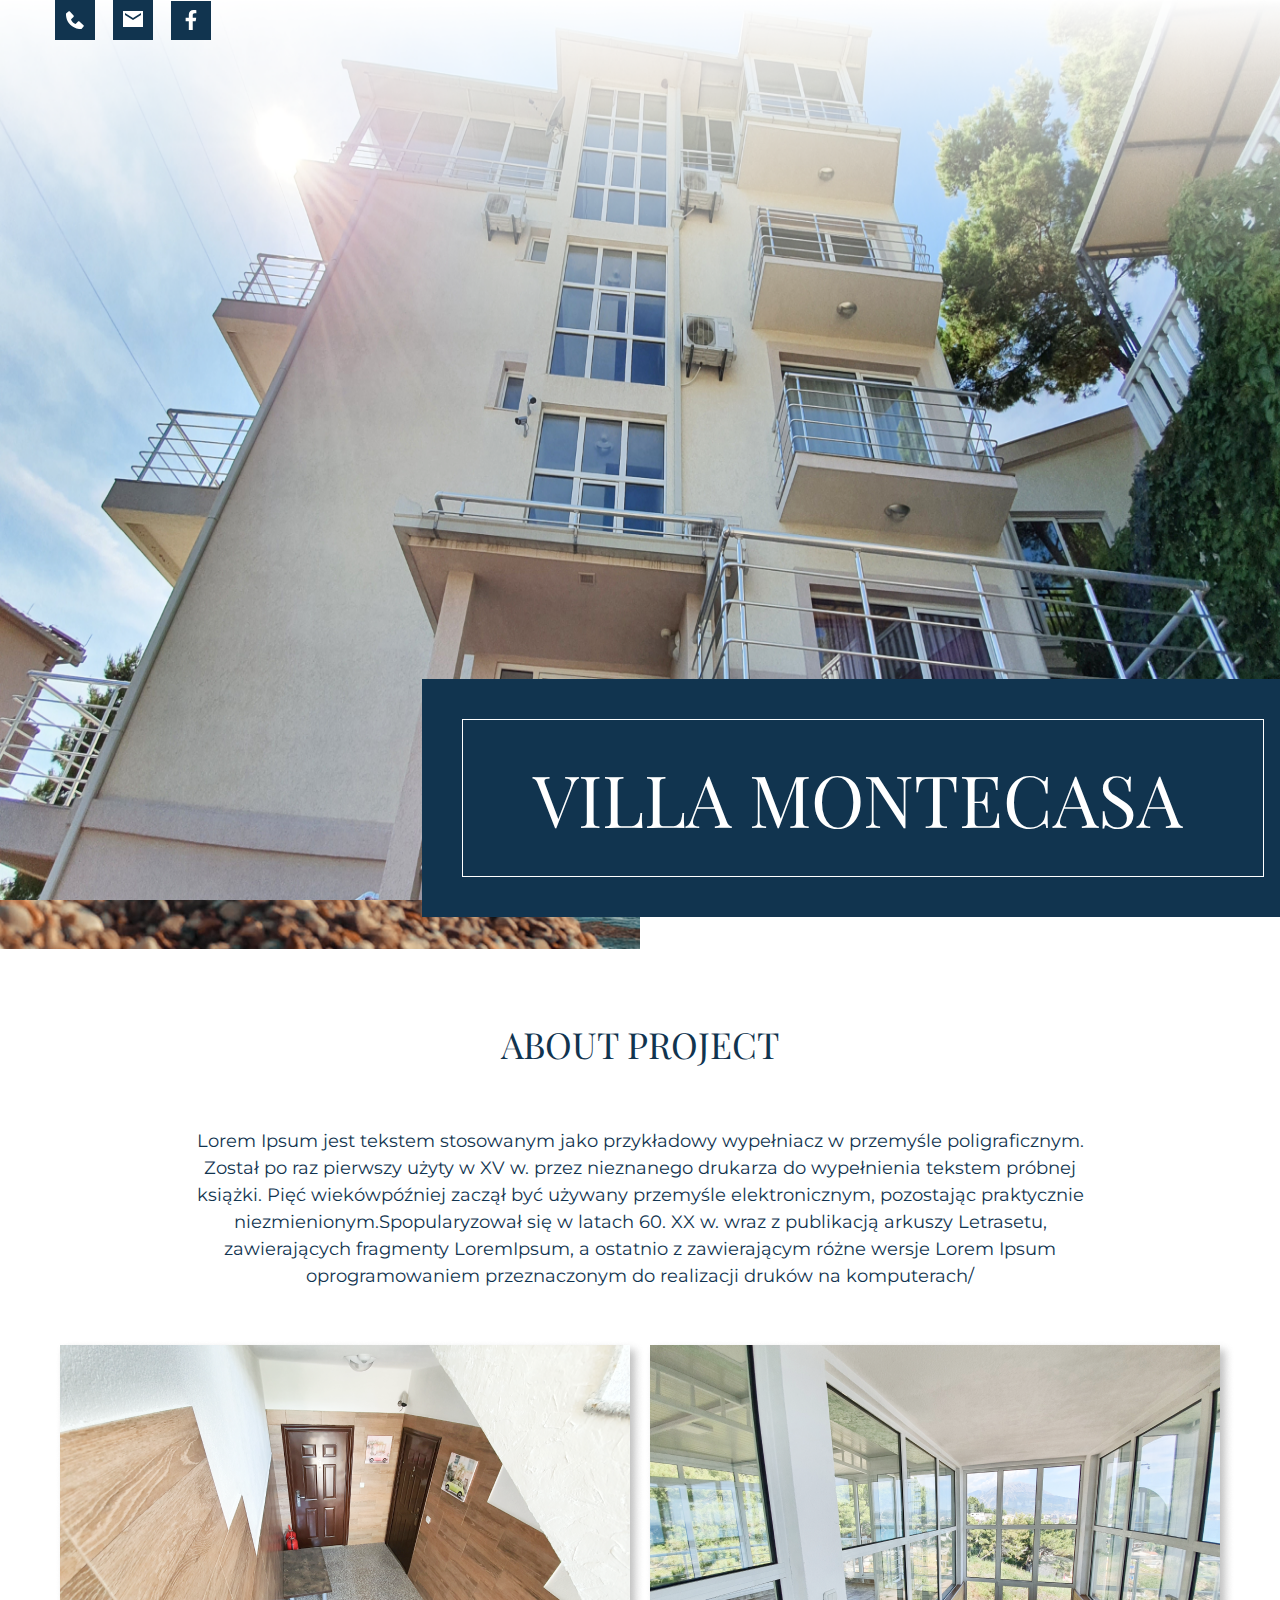
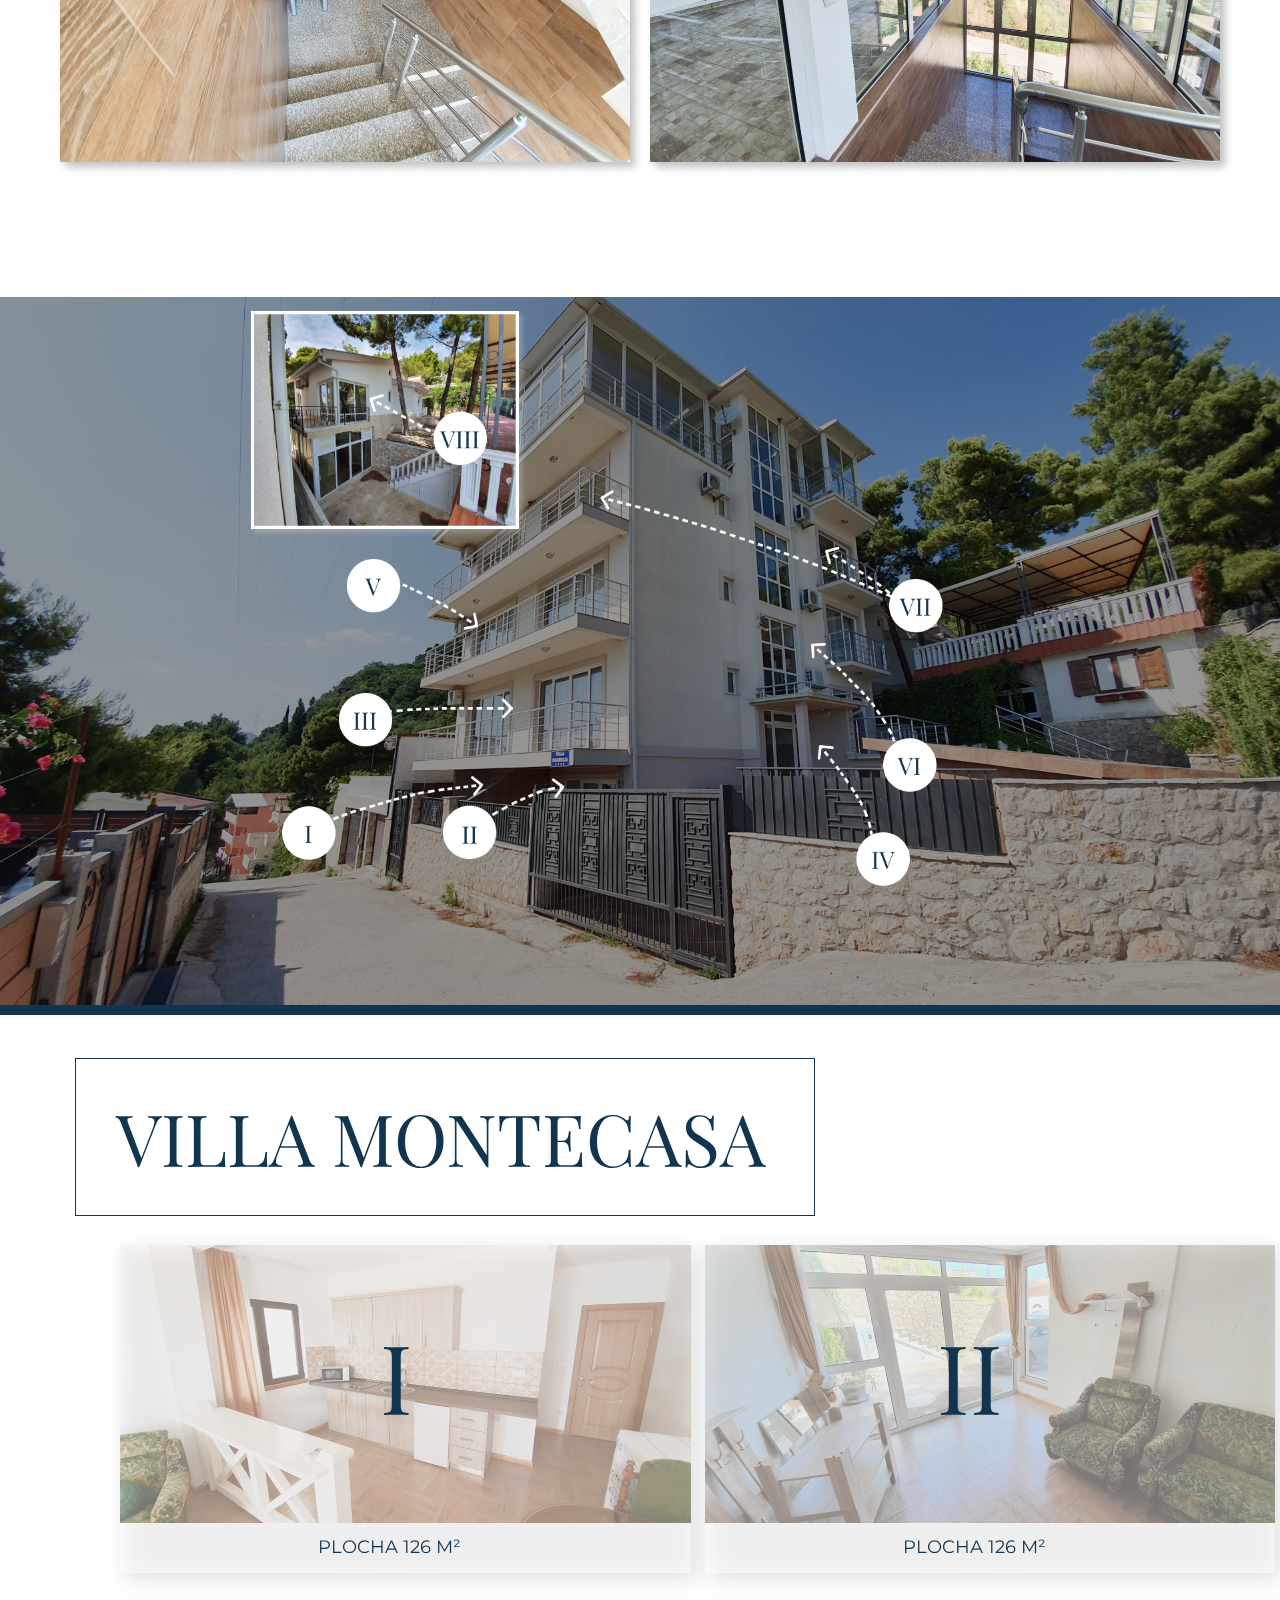
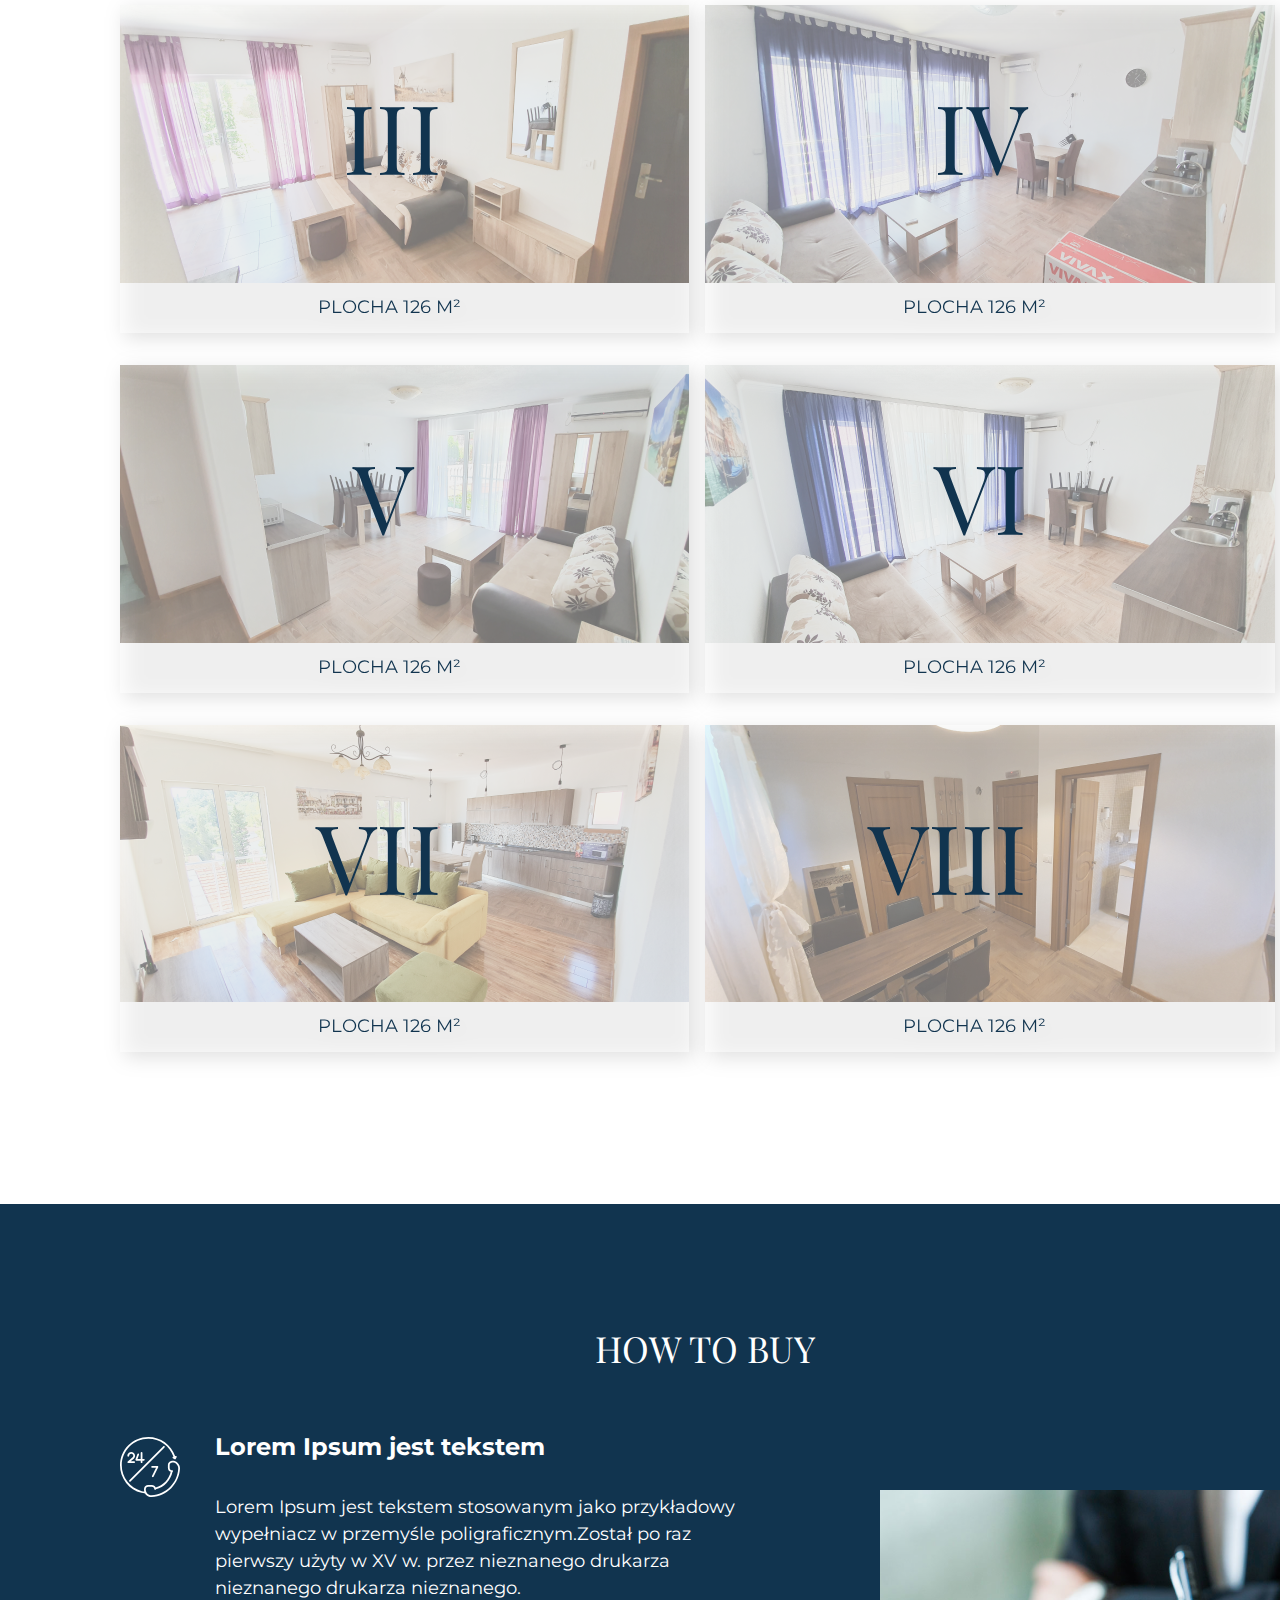
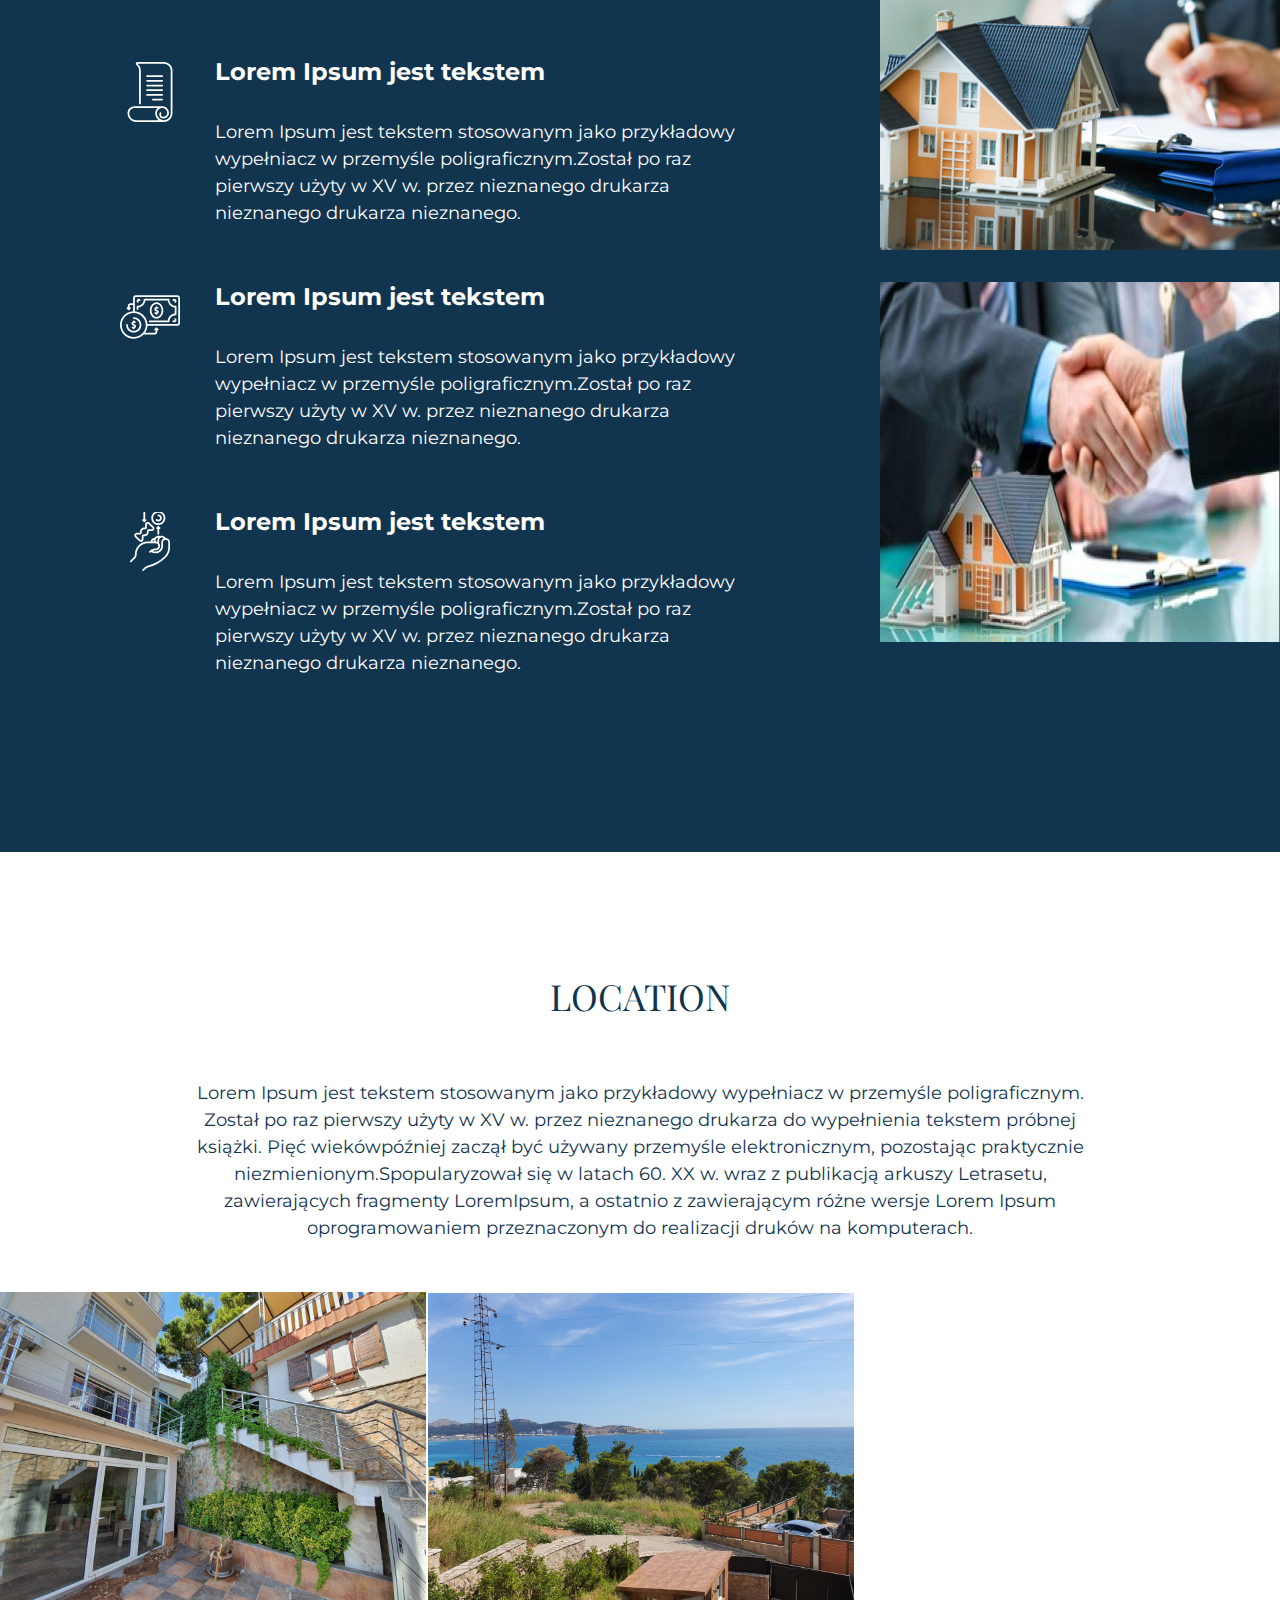
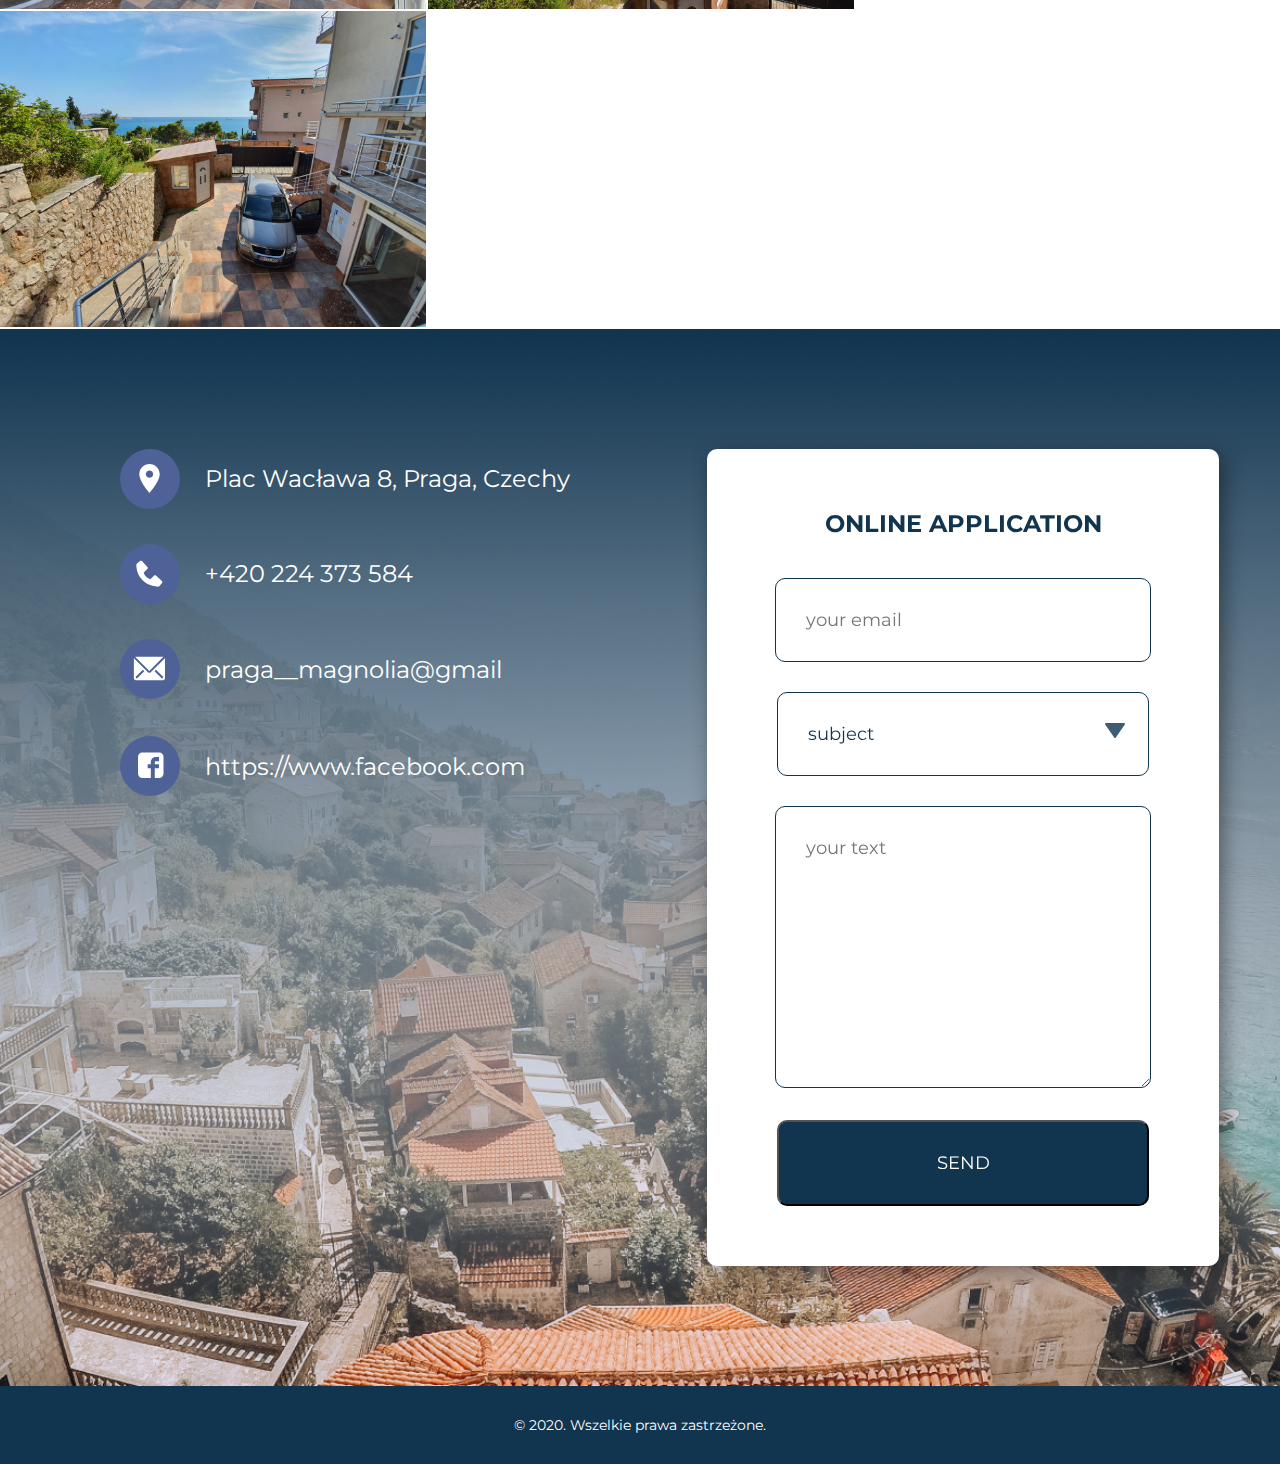
==== index.html @ 1fe37643 "1" ====
<!DOCTYPE html>
<html lang="en">

<head>
    <meta charset="UTF-8">
    <meta name="viewport" content="width=device-width, initial-scale=1.0">
    <link rel="preconnect" href="https://fonts.gstatic.com">
    <link rel="stylesheet" href="css/style.css">
    <link
        href="https://fonts.googleapis.com/css2?family=Montserrat:wght@400;500;700&family=Playfair+Display:wght@400;700&display=swap"
        rel="stylesheet">
    <title>Montecasa</title>
</head>

<body>
    <header>
        <div class="slider">
            <div class="slider__item filter">
                <img src="img/home__head.png" alt="home">


            </div>
            <div class="slider__item filter">
                <img src="img/vievs__head.png" alt="views">

            </div>
            <div class="slider__item filter">
                <img src="img/bg__header.png" alt="views">
                <div>
                    <div class="header__offer">
                        <h3>LONG-TERM RESIDENCE PERMIT</h3>
                        <h4> All buyers and their families receive a free long-term <br>
                            residence permit in Montenegro as a gift.</h4>
                        <a href="permission.html">START A NEW LIFE IN EUROPE</a>

                    </div>
                </div>

            </div>

        </div>
<div class="container">
    <div class="nav__menu">
            <div class="nav__language">

            </div>
            <a href=""><img src="img/phone__head.svg" alt="phone"></a>
            <a href="mailto:vlad@htmlbook.ru"><img src="img/email__head.svg" alt="email"></a>
            <a href=""><img src="img/facebook__head.svg" alt="facebook"></a>
        </div>
</div>
        
        <div class="header__title">
            <h1>Villa montecasa</h1>
        </div>
    </header>




    <div class="container">
        <div class="about">
            <h2>About project</h2>
            <p>Lorem Ipsum jest tekstem stosowanym jako przykładowy wypełniacz w przemyśle poligraficznym.
                Został po raz pierwszy użyty w XV w. przez nieznanego drukarza do wypełnienia tekstem próbnej
                książki. Pięć wiekówpóźniej zaczął być używany przemyśle elektronicznym, pozostając praktycznie
                niezmienionym.Spopularyzował się w latach 60. XX w. wraz z publikacją arkuszy Letrasetu,
                zawierających fragmenty LoremIpsum, a ostatnio z zawierającym różne wersje Lorem Ipsum
                oprogramowaniem przeznaczonym do realizacji druków na komputerach/</p>
            <div class="about__wrap">
                <img src="img/about__left.png" alt="home">
                <img src="img/about__right.png" alt="home">
            </div>
        </div>
    </div>
    <div class="home">
        <img class="home__img" src="img/home.png" alt="home">
        <div class="home__title">
            <p>Villa montecasa</p>
        </div>
    </div>
    <div class="apartmans">
        <div class="container">
            <h2>APARTMANS</h2>
            <div class="apartmans__wrap">
                <div class="apartmans__byt">
                    <a href="byt1.html"><img src="img/apartmans1.png" alt="byt"></a>
                    <p>Plocha 126 m² </p>
                    <div class="apartmans__title">I</div>
                </div>
                <div class="apartmans__byt">
                    <a href="byt2.html"><img src="img/apsrtmans2.png" alt="byt"></a>
                    <p>Plocha 126 m² </p>
                    <div class="apartmans__title">II</div>
                </div>
                <div class="apartmans__byt">
                    <a href="byt3.html"><img src="img/apartmans3.png" alt="byt"></a>
                    <p>Plocha 126 m² </p>
                    <div class="apartmans__title">III</div>
                </div>
                <div class="apartmans__byt">
                    <a href="byt4.html"><img src="img/apartmans4.png" alt="byt"></a>
                    <p>Plocha 126 m² </p>
                    <div class="apartmans__title">IV</div>
                </div>
                <div class="apartmans__byt">
                    <a href="byt5.html"><img src="img/apartmans5.png" alt="byt"></a>
                    <p>Plocha 126 m² </p>
                    <div class="apartmans__title">V</div>
                </div>
                <div class="apartmans__byt">
                    <a href="byt6.html"><img src="img/apartmans6.png" alt="byt"></a>
                    <p>Plocha 126 m² </p>
                    <div class="apartmans__title">VI</div>
                </div>
                <div class="apartmans__byt">
                    <a href="byt7.html"><img src="img/apartmans7.png" alt="byt"></a>
                    <p>Plocha 126 m² </p>
                    <div class="apartmans__title">VII</div>
                </div>
                <div class="apartmans__byt">
                    <a href="byt8.html"><img src="img/apartmans8.png" alt="byt"></a>
                    <p>Plocha 126 m² </p>
                    <div class="apartmans__title">VIII</div>
                </div>
            </div>
        </div>
    </div>
    <div class="container__buy">
        <div class="container">
            <div class="buy">
                <h2 class="title__buy">HOW TO BUY</h2>
                <div class="buy__wrap">
                    <div class="buy__offer">
                        <div class="buy__text">
                            <img src="img/icon1.svg" alt="icon">
                            <div class="buy__item">
                                <h3>Lorem Ipsum jest tekstem</h3>
                                <p>Lorem Ipsum jest tekstem stosowanym jako przykładowy wypełniacz
                                    w przemyśle poligraficznym.Został po raz pierwszy użyty w XV w.
                                    przez nieznanego drukarza nieznanego drukarza nieznanego.</p>
                            </div>

                        </div>
                        <div class="buy__text">
                            <img src="img/icon2.svg" alt="icon">
                            <div class="buy__item">
                                <h3>Lorem Ipsum jest tekstem</h3>
                                <p>Lorem Ipsum jest tekstem stosowanym jako przykładowy wypełniacz
                                    w przemyśle poligraficznym.Został po raz pierwszy użyty w XV w.
                                    przez nieznanego drukarza nieznanego drukarza nieznanego.</p>
                            </div>

                        </div>
                        <div class="buy__text">
                            <img src="img/icon3.svg" alt="icon">
                            <div class="buy__item">
                                <h3>Lorem Ipsum jest tekstem</h3>
                                <p>Lorem Ipsum jest tekstem stosowanym jako przykładowy wypełniacz
                                    w przemyśle poligraficznym.Został po raz pierwszy użyty w XV w.
                                    przez nieznanego drukarza nieznanego drukarza nieznanego.</p>
                            </div>

                        </div>
                        <div class="buy__text">
                            <img src="img/icon4.svg" alt="icon">
                            <div class="buy__item">
                                <h3>Lorem Ipsum jest tekstem</h3>
                                <p>Lorem Ipsum jest tekstem stosowanym jako przykładowy wypełniacz
                                    w przemyśle poligraficznym.Został po raz pierwszy użyty w XV w.
                                    przez nieznanego drukarza nieznanego drukarza nieznanego.</p>
                            </div>

                        </div>
                    </div>
                    <div class="buy__img">
                        <img src="img/buy1.png" alt="buy">
                        <img src="img/buy2.png" alt="buy">
                    </div>
                </div>
            </div>
        </div>
    </div>
    <div class="container">
        <div class="location">
            <h2>LOCATION
            </h2>
            <p>Lorem Ipsum jest tekstem stosowanym jako przykładowy wypełniacz w przemyśle poligraficznym.
                Został po raz pierwszy użyty w XV w. przez nieznanego drukarza do wypełnienia tekstem próbnej
                książki. Pięć wiekówpóźniej zaczął być używany przemyśle elektronicznym, pozostając praktycznie
                niezmienionym.Spopularyzował się w latach 60. XX w. wraz z publikacją arkuszy Letrasetu,
                zawierających fragmenty LoremIpsum, a ostatnio z zawierającym różne wersje Lorem Ipsum
                oprogramowaniem przeznaczonym do realizacji druków na komputerach.</p>
        </div>
    </div>
    <div class="location__img">
        <img src="img/location1.png" alt="location">
        <img src="img/location2.png" alt="location">
        <img src="img/location3.png" alt="location">
    </div>
    <div class="contacts__container">
        <div class="container">
            <div class="contacts">
                <div class="contacts__text">
                    <div class="contacts__item">
                        <img src="img/geo.svg" alt="geo">
                        <p>Plac Wacława 8, Praga, Czechy</p>
                    </div>
                    <div class="contacts__item">
                        <img src="img/phone__contacts.svg" alt="phone">
                        <p>+420 224 373 584</p>
                    </div>
                    <div class="contacts__item">
                        <a href="mailto:vlad@htmlbook.ru"><img src="img/email__contacts.svg" alt="email"></a>
                        <p>praga__magnolia@gmail</p>
                    </div>
                    <div class="contacts__item">
                        <a href=""><img src="img/facebook__contacts.svg" alt="facebook"></a>
                        <p>https://www.facebook.com</p>
                    </div>
                </div>
                <div class="contacts__form">
                    <form action="">
                        <h3>
                            online application</h3>
                        <input required placeholder="your email" type="text">
                        <div class="select">
                            <select required>
                                <option value="0">subject</option>
                                <option value="1">Montenegro general</option>
                                <option value="3">Visa/Permit</option>
                                <option value="4">Finance</option>
                                <option value="4">General questions</option>
                                <option value="5">I have a problem</option>
                            </select>
                        </div>

                        <textarea required placeholder="your text" name="" id="" cols="30" rows="10"></textarea>
                        <button>SEND</button>
                    </form>
                </div>
            </div>
        </div>
    </div>
    <div class="container__footer">
        <footer>
            © 2020. Wszelkie prawa zastrzeżone.
        </footer>
    </div>
    <script src="https://code.jquery.com/jquery-3.4.1.min.js"></script>
    <script src="slick.min.js"></script>
    <script src="script.js"></script>
</body>

</html>
---- css/style.css ----
* {
    margin: 0;
    padding: 0;
    list-style-type: none;
    font-size: 10px;
    font-family: 'Roboto', sans-serif;
}

a,
button,
input,
textarea:active,
:hover,
:focus {
    outline: 0;
    outline-offset: 0;
    box-shadow: none;
    text-decoration: none;
}

body {
    overflow-x: hidden;
    font-family: 'Montserrat', sans-serif;
    font-family: 'Playfair Display', serif;
}

header {
    height: 100vh;
    position: relative;
}

.container {
    width: 1170px;
    margin: 0 auto;
}

.nav__menu {
    position: absolute;
    z-index: 10000;
    top: 0;
}

.nav__menu a {
    margin-right: 15px;

}

.nav__menu a:hover {
    filter: drop-shadow(5px 5px 10px rgba(0, 0, 0, 0.25));
    cursor: pointer;
}

.header__offer {
    text-align: center;
    position: absolute;
    top: 10%;
    right: 35%;
}

.header__offer h3 {
    font-family: Playfair Display;
    font-weight: bold;
    font-size: 4.8rem;
    text-transform: uppercase;
    color: #11344F;
    margin-top: 123px;
    margin-bottom: 40px;
}

.header__offer h4 {
    font-size: 2.4rem;
    color: #11344F;
    font-family: Montserrat;
    font-weight: normal;
    margin-bottom: 80px;
    line-height: 1.5;
}

.header__offer a {
    font-family: Montserrat;
    font-weight: normal;
    font-size: 1.8rem;
    color: #FFFFFF;
    background: #11344F;
    padding: 30px;
    margin-top: 40px;
    text-transform: uppercase;
}

.header__offer a:hover {
    font-family: Montserrat;
    font-weight: normal;
    font-size: 1.8rem;
    color: #11344F;
    background: #fff;
    padding: 30px;
    margin-top: 40px;
    cursor: pointer;
}

.header__offer a:active {
    filter: drop-shadow(5px 5px 10px rgba(0, 0, 0, 0.25));
}

.header__title {
    background: #11344F;
    padding: 40px;
    top: 75.4%;
    width: 800px;
    position: absolute;
    left: 33%;
}

header h1 {
    font-family: Playfair Display;
    font-weight: normal;
    font-size: 7.2rem;
    text-transform: uppercase;
    border: 1px solid #fff;
    background: transparent;
    color: #fff;
    padding: 30px 70px;
}

.header__title>h1:nth-child(1) {
    width: 660px;
}

.about {
    padding: 120px 0;
}

h2 {
    font-family: Playfair Display;
    font-weight: normal;
    font-size: 3.6rem;
    text-transform: uppercase;
    color: #11344F;
    margin-bottom: 60px;
    text-align: center;
}

.about p {
    text-align: center;
    font-size: 1.8rem;
    font-family: Montserrat;
    line-height: 1.5;
    color: #11344F;
    width: 890px;
    margin: 0 auto;
    margin-bottom: 50px;
}

.about__wrap {
    display: flex;
    justify-content: space-between;
}

.home {
    position: relative;
}

.home img {
    width: 100%;
    border-bottom: 10px solid #11344F;
}


.home__title {
    background: #fff;
    padding: 30px;
    width: 740px;
    margin: 0 auto;
    margin-top: 260px;
    position: absolute;
    top: 65.4%;
    right: 34%;
}

.home p {
    font-family: Playfair Display;
    font-weight: normal;
    font-size: 7.2rem;
    text-transform: uppercase;
    border: 1px solid #11344F;
    background: transparent;
    color: #11344F;
    padding: 30px 40px;
}

.apartmans {
    padding: 120px;
}

.apartmans__wrap {
    display: grid;
    grid-template-columns: repeat(2, 1fr);
}

.apartmans__byt {
    width: 50%;
    filter: drop-shadow(5px 5px 10px rgba(0, 0, 0, 0.25));
    position: relative;
    z-index: 1;
    margin-bottom: 30px;
}

.apartmans__byt a img {
    filter: opacity(50%);
    z-index: 1;
}

.apartmans__byt a img:hover {
    filter: opacity(100%);
    cursor: pointer;
}

.apartmans__byt a img {
    border-bottom: 50px solid #fff;

}

.apartmans__byt p {
    color: #11344F;
    font-family: Montserrat;
    font-style: normal;
    font-size: 1.8rem;
    text-transform: uppercase;
    color: #11344F;
    text-align: center;
    padding: 10px;
    position: absolute;
    top: 85%;
    width: 230px;
    right: -35%;
}

.apartmans__title {
    font-family: Playfair Display;
    font-weight: normal;
    font-size: 9.6rem;
    line-height: 128px;
    text-transform: uppercase;
    color: #11344F;
    position: absolute;
    z-index: 200;
    filter: opacity(100%);
    top: 20%;
    right: -10%;
    text-align: center;
    margin: 0 auto;
}

div.apartmans__byt:nth-child(1)>div:nth-child(3) {
    right: 0%;
}

div.apartmans__byt:nth-child(2)>div:nth-child(3) {
    right: -2%;
}

div.apartmans__byt:nth-child(5)>div:nth-child(3) {
    right: 0%;
}

.container__buy {
    background: #11344F;
    padding: 120px;
}

.title__buy {
    font-family: Playfair Display;
    font-weight: normal;
    font-size: 3.6rem;
    text-transform: uppercase;
    color: #fff;
    margin-bottom: 60px;
    text-align: center;
}

.buy__wrap {
    display: flex;
    justify-content: space-between;
    align-items: center;
}

.buy__text {
    display: flex;
    margin-bottom: 55px;
    margin-right: 115px;
    vertical-align: top;
}

.buy__text img {
    margin-right: 35px;
    margin-top: -100px;
}

.buy__item h3 {
    font-family: Montserrat;
    font-weight: bold;
    font-size: 2.4rem;
    color: #fff;
    margin-bottom: 33px;
}

.buy__item p {
    font-family: Montserrat;
    font-weight: normal;
    font-size: 1.8rem;
    width: 550px;
    line-height: 1.5;
    color: #fff;
}

.buy__img img {
    margin-bottom: 30px;
}

.location {
    padding: 120px 0 0 0;
}

.location p {
    text-align: center;
    font-size: 1.8rem;
    font-family: Montserrat;
    line-height: 1.5;
    color: #11344F;
    width: 890px;
    margin: 0 auto;
    margin-bottom: 50px;
}

.location__img {
    width: 100%;
}

.location__img img {
    width: 33.25%;
}

.contacts__container {
    padding: 120px;
    background: url(../img/bg__contacts.png)no-repeat top center;
    background-size: cover;
}

.contacts {
    display: flex;
    justify-content: space-between;
}

.contacts__item {
    display: flex;
    align-items: center;
    margin-bottom: 35px;
}

.contacts__item img {
    margin-right: 25px;
}

.contacts__item a:hover {
    filter: drop-shadow(5px 5px 10px rgba(0, 0, 0, 0.25));
    cursor: pointer;
}

.contacts__item p {
    font-family: Montserrat;
    font-style: normal;
    font-size: 2.4rem;
    color: #FFFFFF;
}

form {
    width: 60%;
    background: #fff;
    border-radius: 10px;
    filter: drop-shadow(5px 5px 10px rgba(0, 0, 0, 0.4));
    margin: 0 auto;
    padding: 60px;
    text-align: center;
}

form h3 {
    text-align: center;
    font-family: Montserrat;
    font-weight: bold;
    font-size: 2.4rem;
    text-transform: uppercase;
    margin-bottom: 40px;
    color: #11344F;
}

form input {
    border-radius: 10px;
    border: 1px solid #11344F;
    padding: 30px;
    width: 80%;
    margin-bottom: 30px;
    margin: 0 auto;
    font-family: Montserrat;
    font-size: 1.8rem;

}

.select:after {
    content: url(../img/arrow.svg);
    position: absolute;
    top: 33%;
    right: 18%;


    display: block;
    pointer-events: none;
    z-index: 1;
}

.select select {
    display: block;
    width: 95%;
    padding: 30px;
    background: none;
    border: 1px solid #11344F;
    border-radius: 10px;
    -webkit-appearance: none;
    appearance: none;
    font-family: Montserrat;
    font-size: 1.8rem;
    color: #11344F;
    margin: 0 auto;
    margin-top: 30px;
}

.select select:focus {
    outline: 0;
    border-color: #0891e6;
}

option {
    background-color: #fff;
    font-size: 1.8rem;
    width: 80%;
    font-family: Montserrat;
    color: #11344F;

}



form textarea {
    font-family: Montserrat;
    font-size: 1.8rem;
    width: 80%;
    border: 1px solid #11344F;
    padding: 30px;
    border-radius: 10px;
    margin-bottom: 30px;
    margin-top: 30px;
}

form button {
    width: 95%;
    font-family: Montserrat;
    font-size: 1.8rem;
    padding: 30px;
    background: #11344F;
    border-radius: 10px;
    color: #fff;
}

form button:hover {
    background: #4E6297;
    color: #fff;
    cursor: pointer;

}

form button:active {
    filter: drop-shadow(5px 5px 10px rgba(0, 0, 0, 0.25));
}

.container__footer {
    background: #11344F;
    padding: 30px;
}

footer {
    text-align: center;
    font-size: 1.4rem;
    font-weight: normal;
    font-family: Montserrat;
    color: #fff;
}

.permission {
    display: flex;
    height: 100vh;
}

.permission__wrap {
    background: #11344F;
    text-align: center;
    margin: 0 auto;
    padding: 170px 60px;
    width: 51%;
}

.permission__wrap h1 {
    font-family: Playfair Display;
    font-weight: bold;
    font-size: 4.8rem;
    line-height: 64px;
    text-transform: uppercase;
    margin-bottom: 60px;
    color: #FFFFFF;
}

.permission__wrap p {
    font-family: Montserrat;
    font-weight: normal;
    font-size: 1.8rem;
    text-align: center;
    color: #FFFFFF;
    line-height: 1.5;
    width: 650px;
    margin: 0 auto;
    margin-bottom: 40px;
}

.permission__wrap a {
    font-family: Montserrat;
    font-weight: normal;
    font-size: 1.8rem;
    text-align: center;
    text-transform: uppercase;
    color: #11344F;
    background: #fff;
    padding: 30px 170px;
    margin-top: 60px;
}

.permission__wrap>p:nth-child(3) {
    margin-bottom: 100px;
}

/* Слайдер */
.slick-slider {
    min-width: 0;
    /* position: relative; */
}

/* Ограничивающая оболочка */
.slick-list {
    overflow: hidden;
}

/* Лента слайдов */
.slick-track {
    display: flex;
    align-items: flex-start;
}

/* Стрелка */
.slick-arrow {
    border: 0;
}

/* Стрелка влево */
.slick-arrow.slick-prev {
    border: 0;
}

/* Стрелка вправо */
.slick-arrow.slick-next {
    border: 0;
}

/* Точки */
.slick-dots {
    border: 0;
    padding: 0;
}

.slick-dots li {

    border: 0;
}

.slick-dots button {
    border: 0;
}

.slider .slick-arrow.slick-disabled {
    opacity: 0.1;
}

/* Конкретный слайдер */
.slider {
    padding: 0px;
}

стрелки .slider .slick-arrow {
    position: absolute;
    top: 50%;
    margin: -30px 0px 0px 0px;
    z-index: 10;
    font-size: 0;
    width: 30px;
    height: 60px;
}

.slider .slick-arrow.slick-prev {
    left: 0;
    background: url(../img/sl-arrow_l.svg) 0 0/100% no-repeat;
}

.slider .slick-arrow.slick-next {
    right: 0;
    background: url(../img/sl-arrow_r.svg) 0 0/100% no-repeat;
}

.slider .slick-dots {
    display: flex;
    align-items: center;
    justify-content: center;
}

.slider .slick-dots li {
    list-style: none;
    margin: 0px 10px;
}

.slider .slick-dots button {
    font-size: 0;
    width: 10px;
    height: 10px;
    background-color: #fff;
    border-radius: 50%;
    outline: none;
}

.slider__item {
    position: relative;
    z-index: 1;
}

.slider .slick-dots li.slick-active button {
    background-color: transparent;
    border: 1px solid #fff;
}

div.slider__item:nth-child(2)>img:nth-child(1) {
    width: 100%;
    height: 100vh;
}

div.slider__item:nth-child(3)>img:nth-child(1) {
    width: 100%;
    height: 100vh;
}

div.slider__item:nth-child(4)>img:nth-child(1) {
    width: 100%;
    height: 100vh;
}

.byt__wrap {
    display: flex;
    justify-content: space-between;
    height: 100vh;
}

.byt__text {
    background: #11344F;
    text-align: center;
    margin: 0 auto;
    padding: 200px 60px;
    width: 50%;
}

.byt__text h1 {
    font-family: Playfair Display;
    font-weight: bold;
    font-size: 4.8rem;
    line-height: 64px;
    text-transform: uppercase;
    margin-bottom: 60px;
    color: #FFFFFF;
}

.byt__text p {
    font-family: Montserrat;
    font-weight: normal;
    font-size: 1.8rem;
    text-align: center;
    color: #FFFFFF;
    line-height: 1.5;
    width: 650px;
    margin: 0 auto;
    margin-bottom: 40px;
}

.byt__text a {
    font-family: Montserrat;
    font-weight: normal;
    font-size: 1.8rem;
    text-align: center;
    text-transform: uppercase;
    color: #11344F;
    background: #fff;
    padding: 30px 100px;
    margin-top: 60px;
}

.byt__text>p:nth-child(3) {
    margin-bottom: 100px;
}

/* Конкретный слайдер */
.slider2 {
    padding: 0px;
    position: relative;
    z-index: 2;
    width: 50%;
}

стрелки .slider2 .slick-arrow {
    position: absolute;
    top: 10%;
    z-index: 100;
}

.slider2 .slick-dots {
    display: flex;
    align-items: center;
    justify-content: center;
}

.slider2 .slick-dots li {
    list-style: none;
    margin: 0px 10px;
}

.slider2 .slick-dots button {
    font-size: 0;
    width: 10px;
    height: 10px;
    background-color: #fff;
    border-radius: 50%;
    outline: none;
}

.slider2 .slick-dots li.slick-active button {
    background-color: transparent;
    border: 1px solid #fff;
}

.slider2 .slick-arrow.slick-prev {
    background: url(../img/byt__arrow.png) no-repeat;
    width: 60px;
    height: 60px;
    position: absolute;
    top: 50%;
    left: 0;
    z-index: 999999999;
    margin-left: 30px;
}

.slider2 .slick-arrow.slick-next {
    background: url(../img/byt__arrow__right.png) no-repeat;
    position: absolute;
    width: 60px;
    height: 60px;
    right: 0;
    top: 50%;
    z-index: 99999999;
    margin-left: 30px;
}

.slick-prev {
    font-size: 0px;
}

.slick-next {
    font-size: 0px;
}

div.slider__item2 img {
    height: 100vh;
    width: 100%;
}
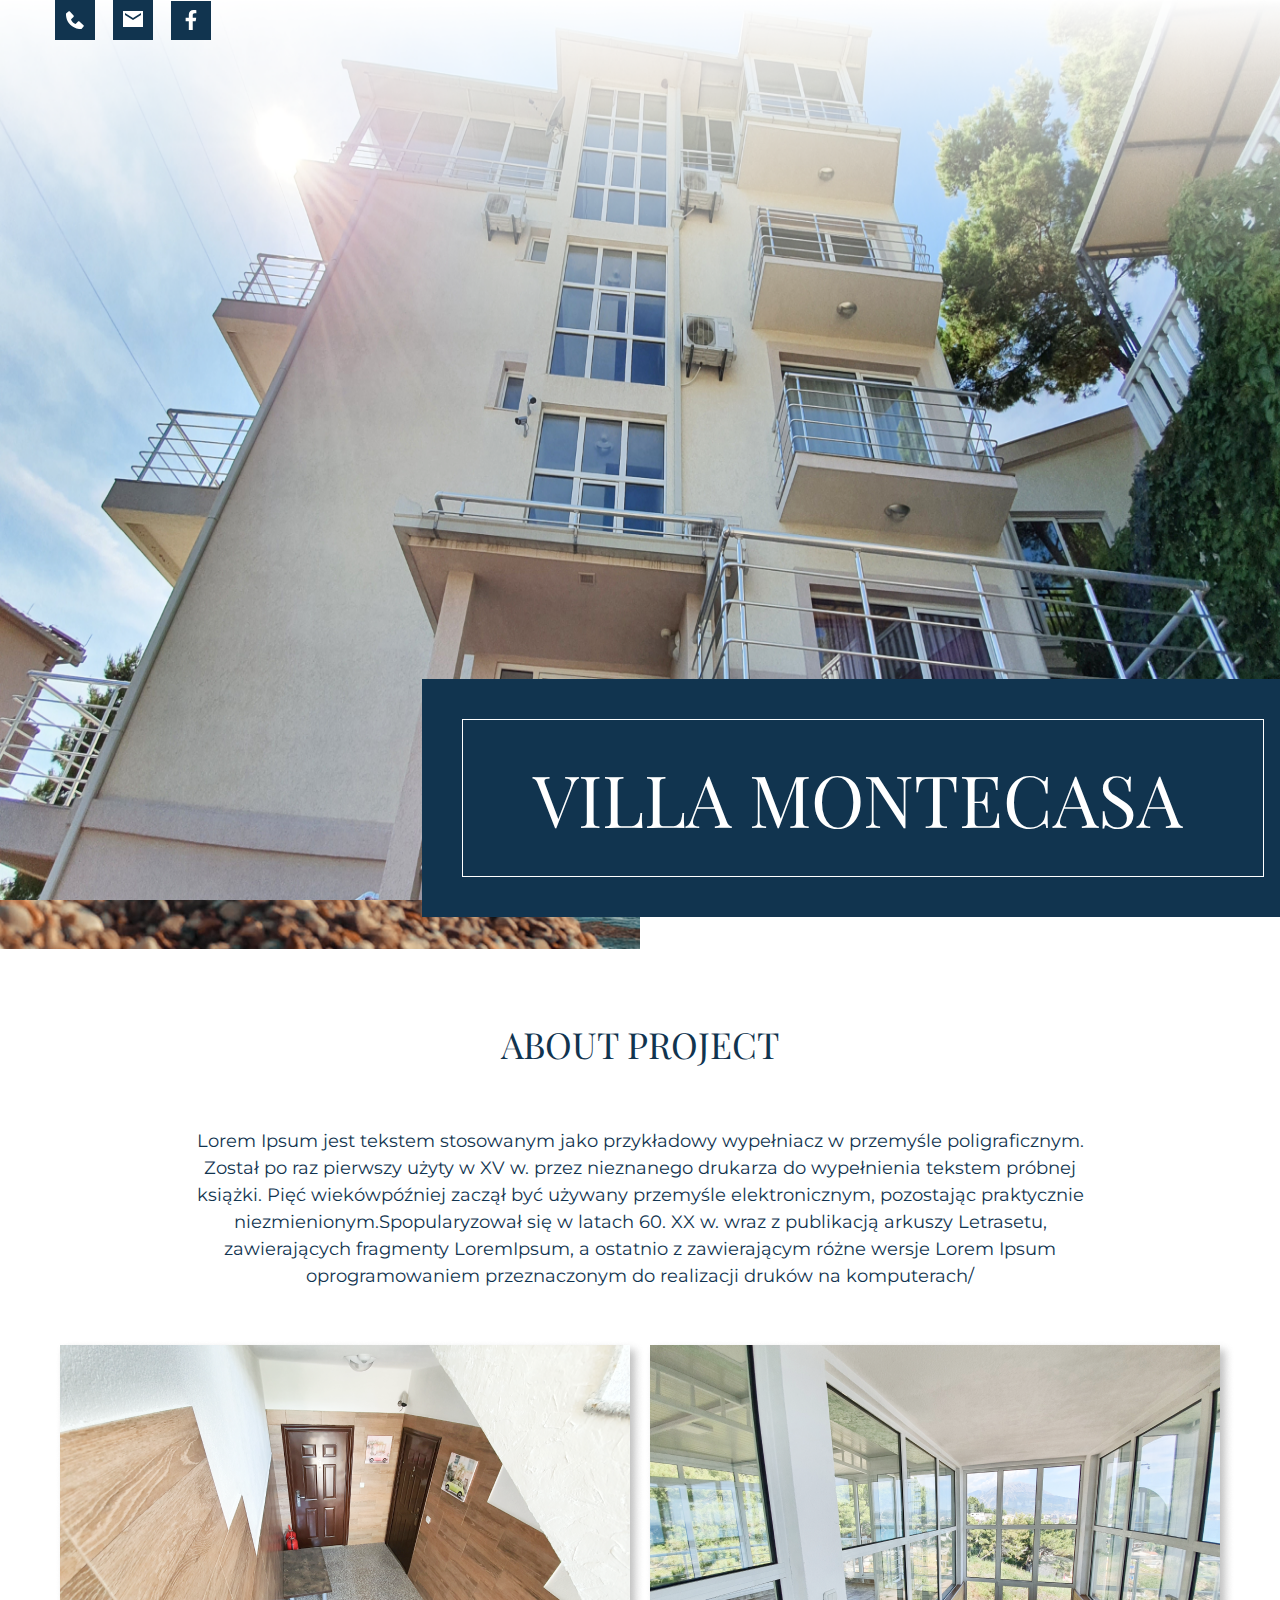
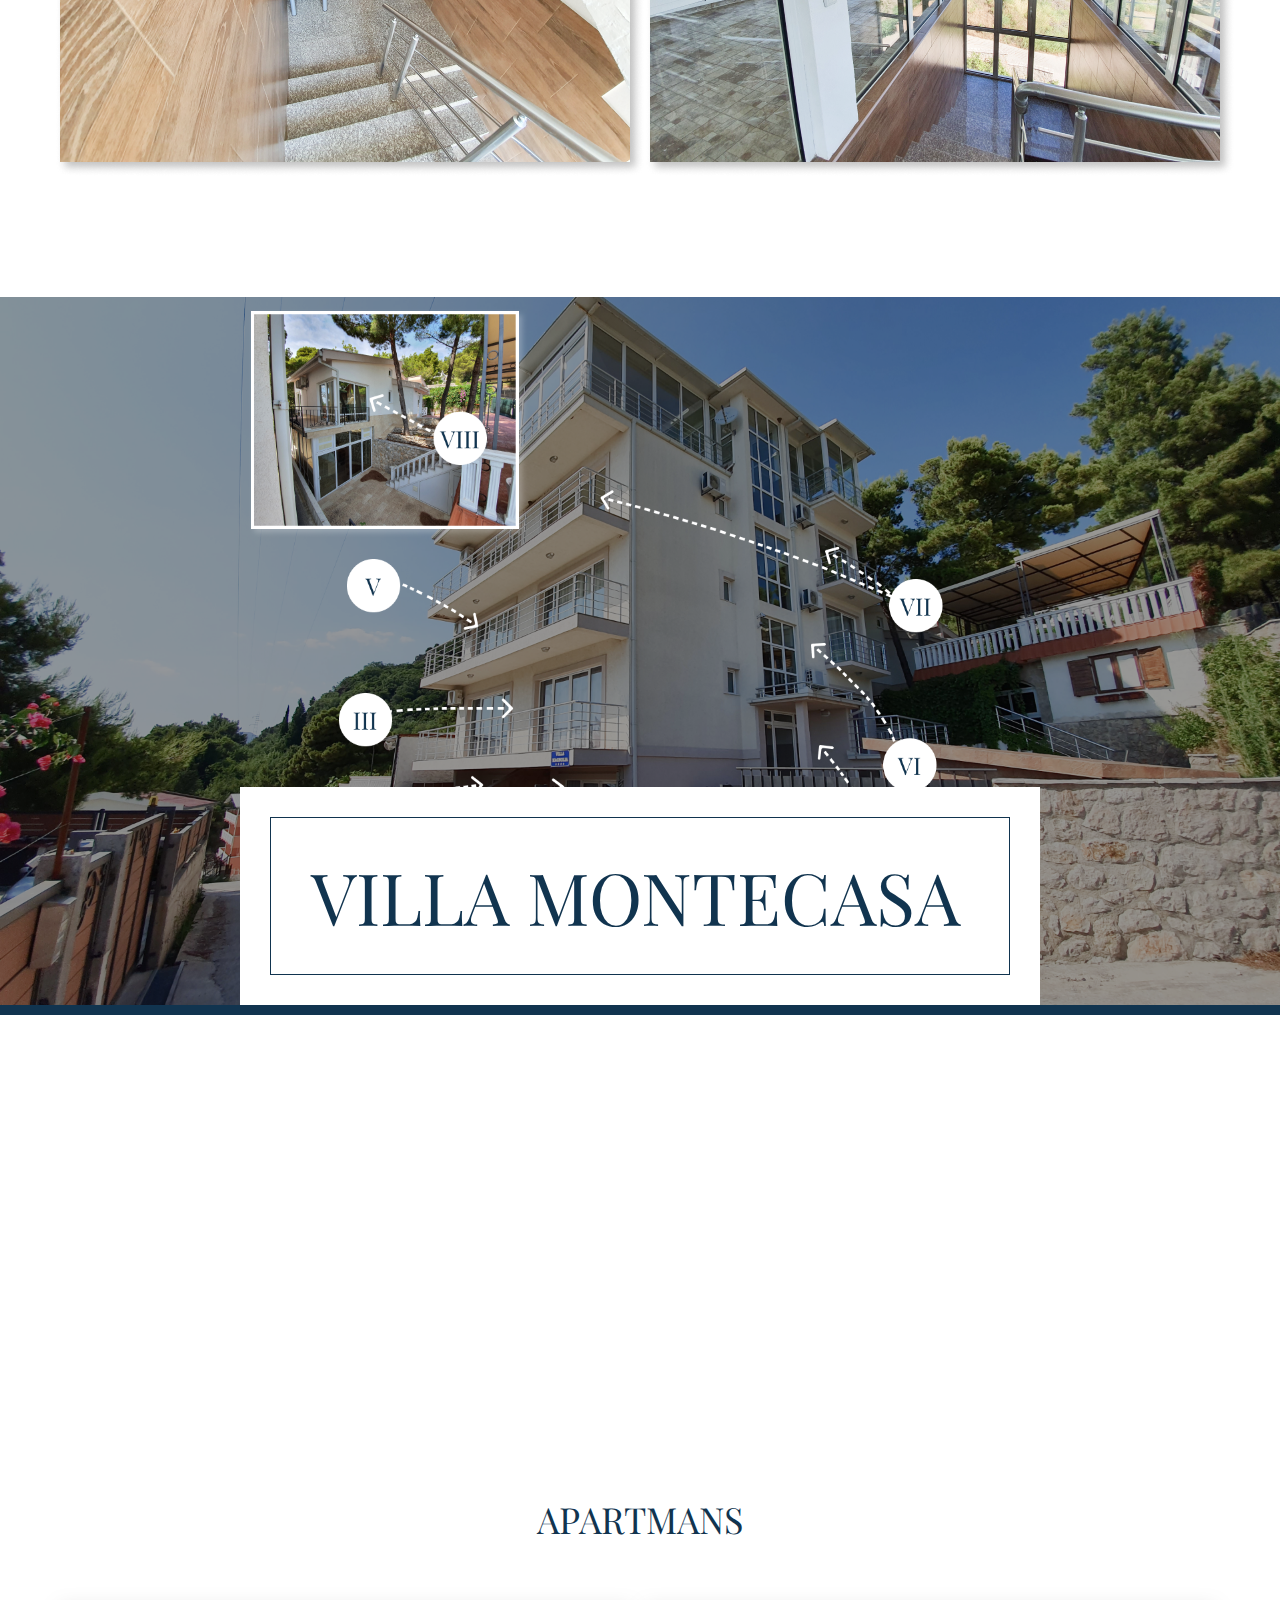
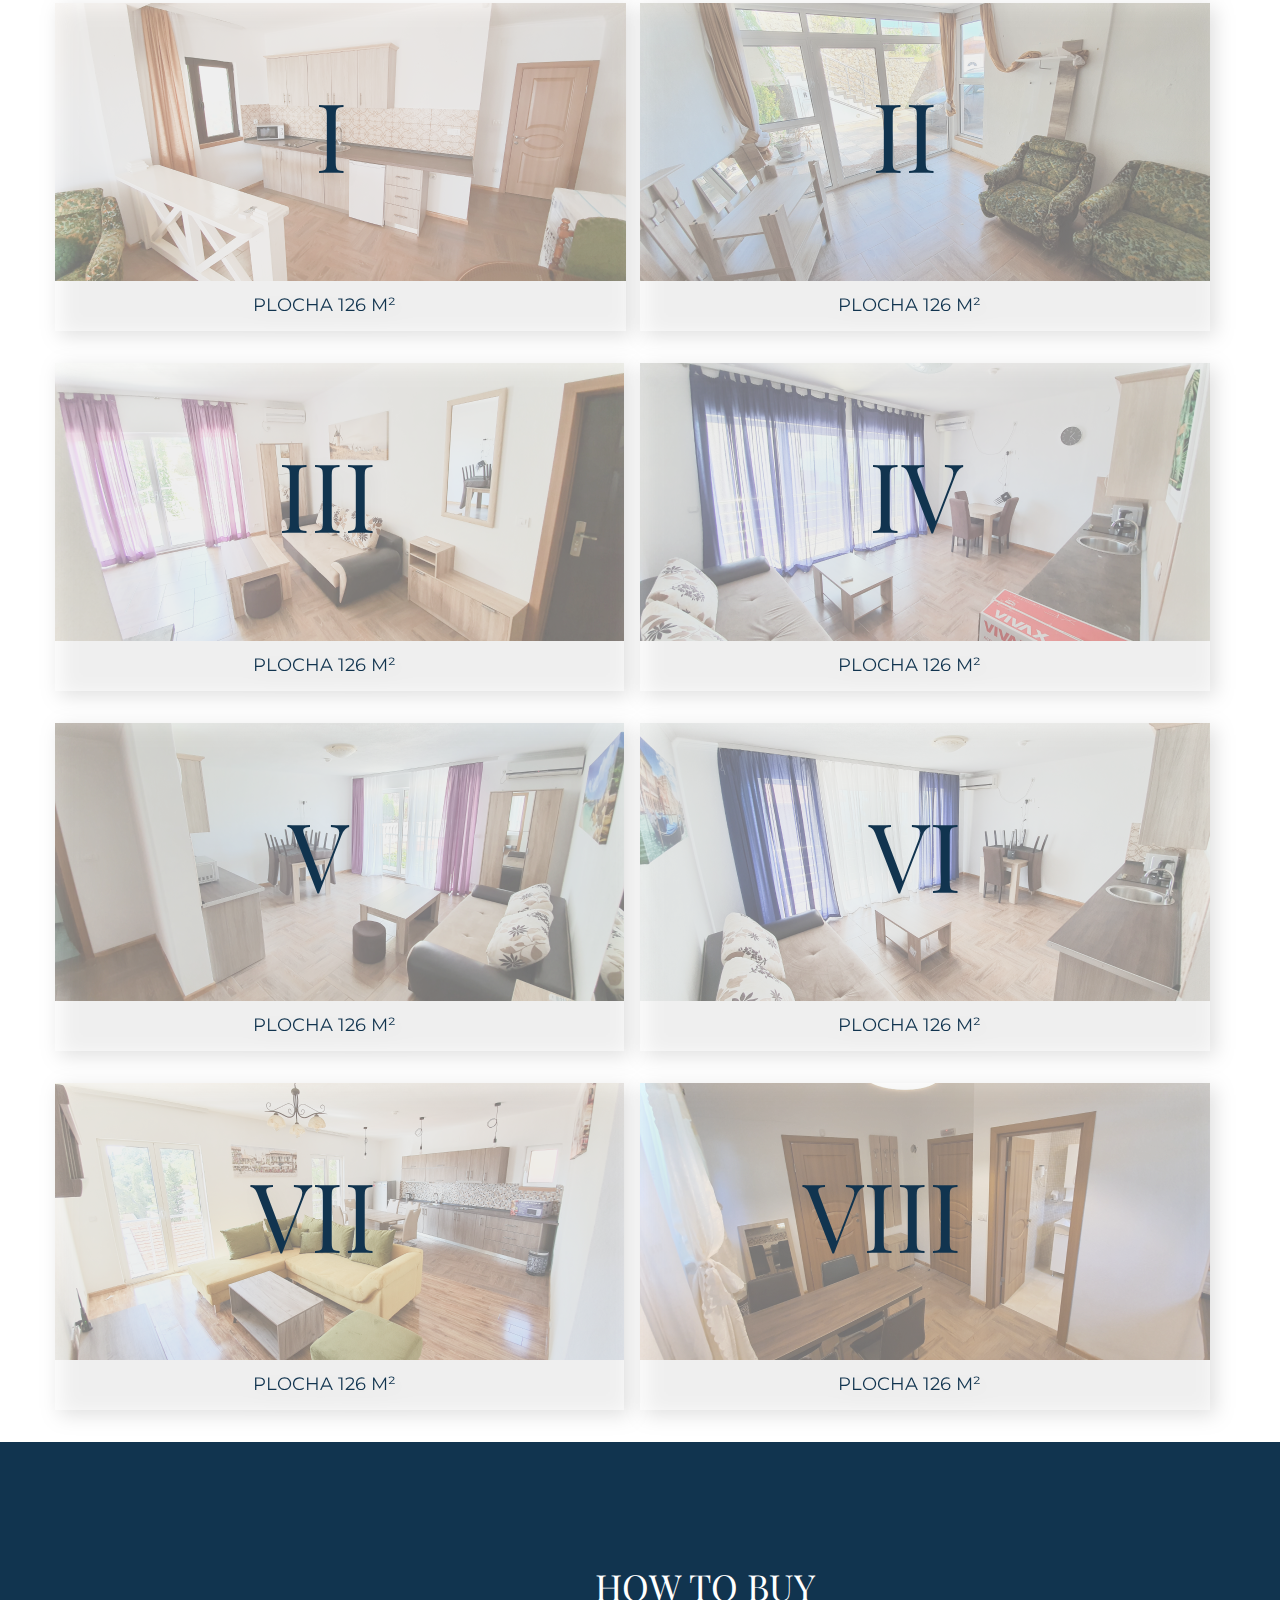
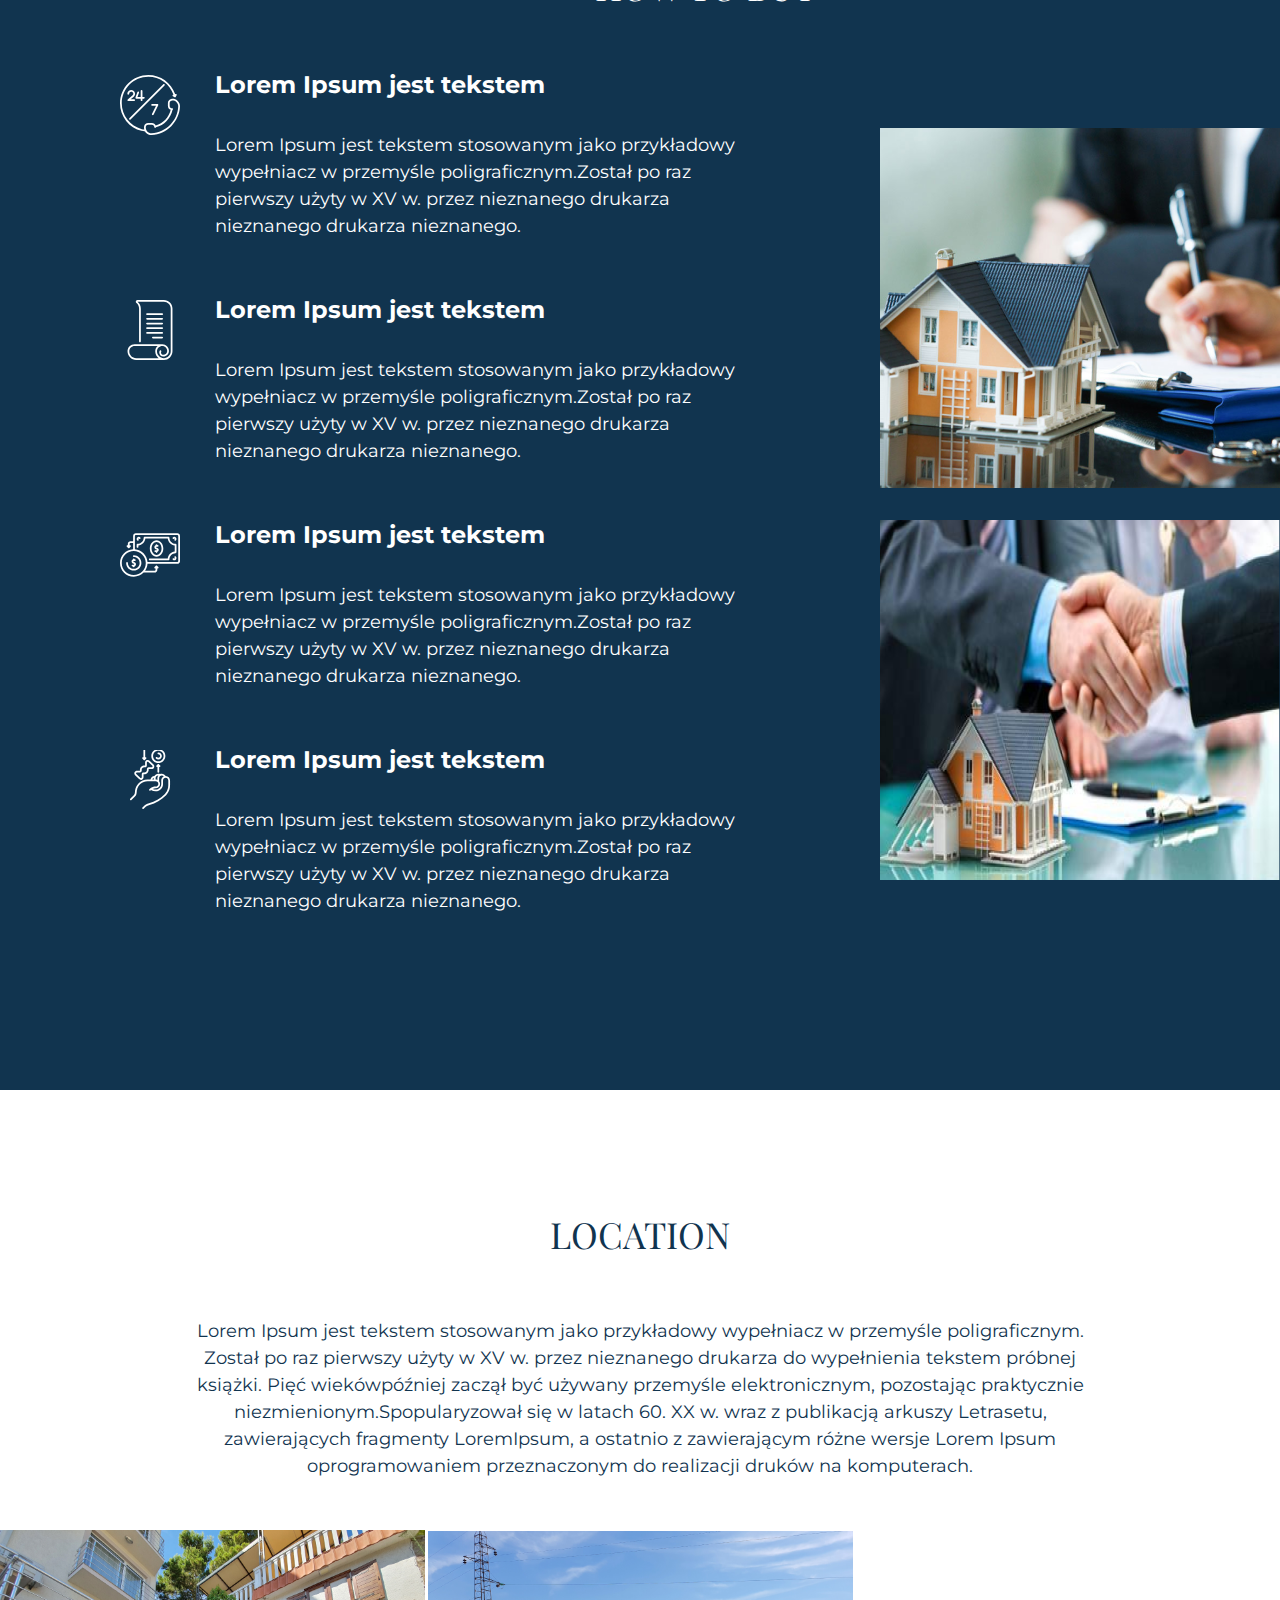
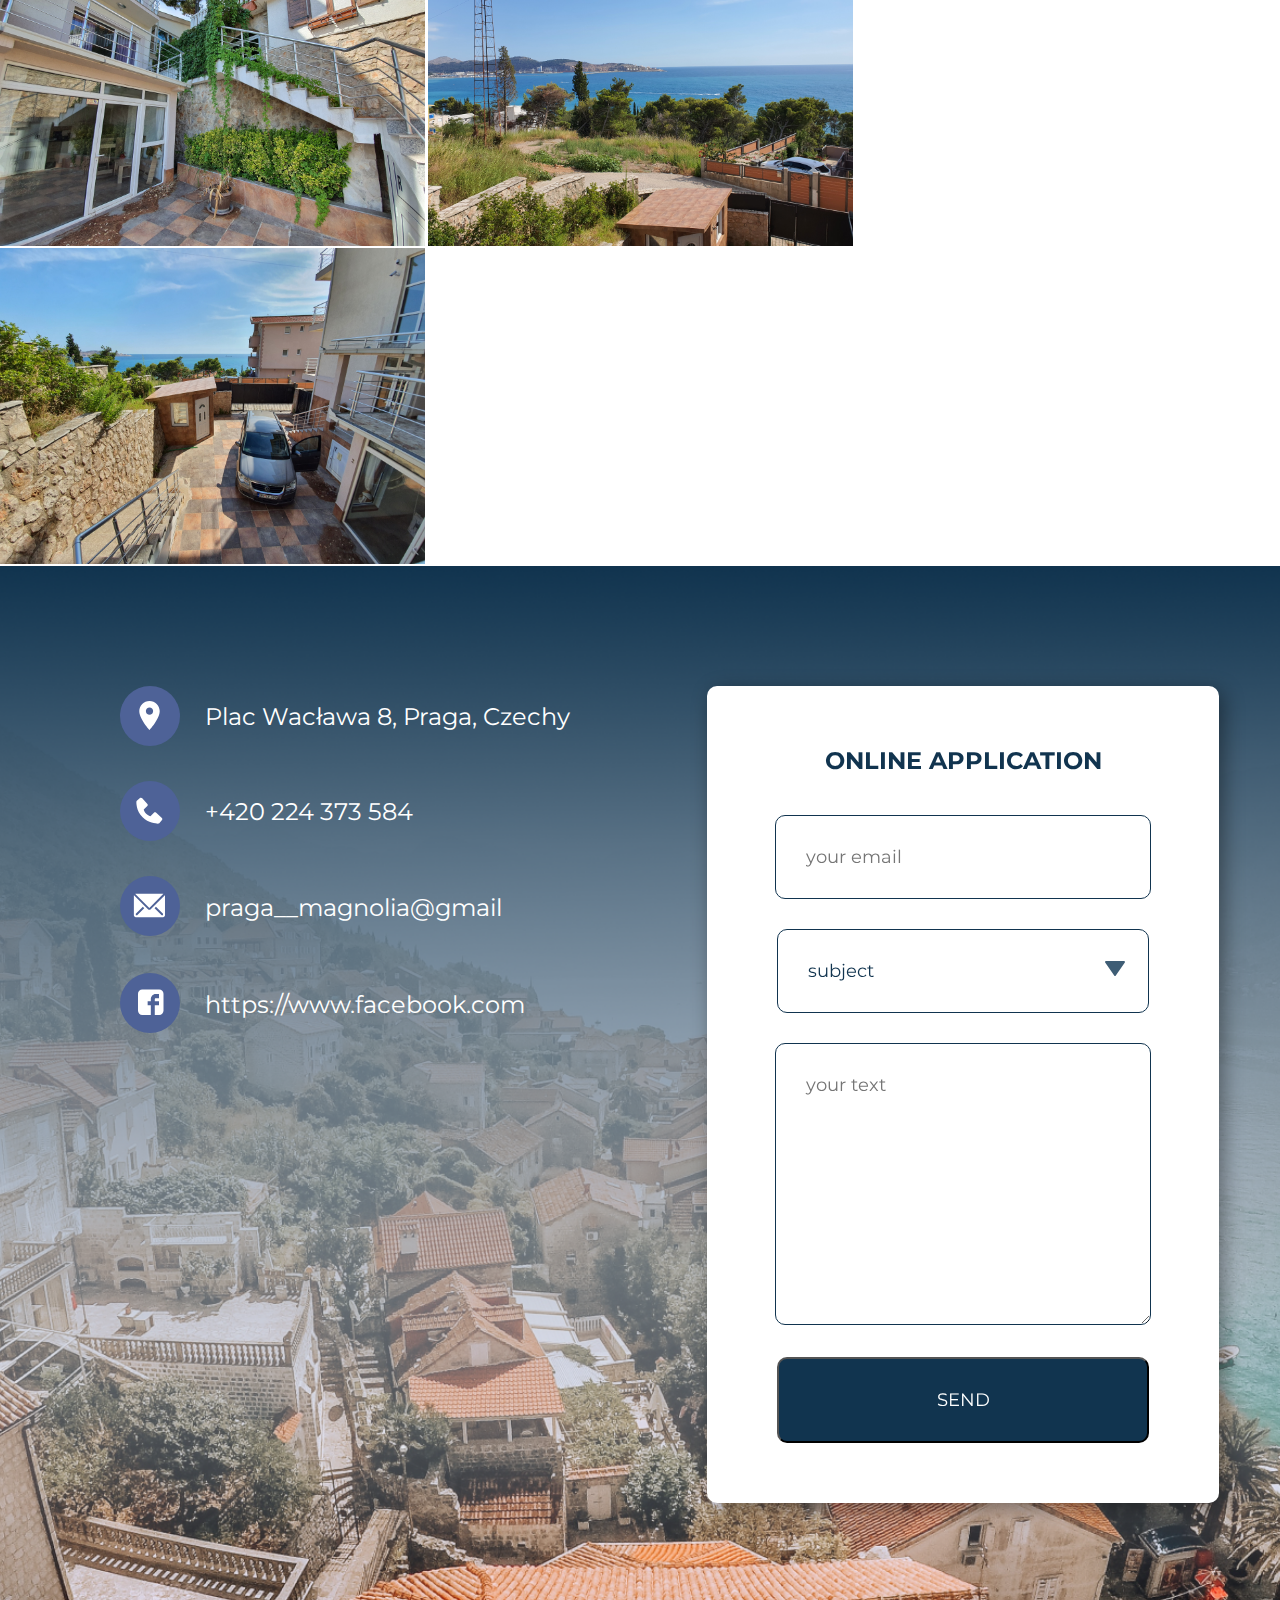
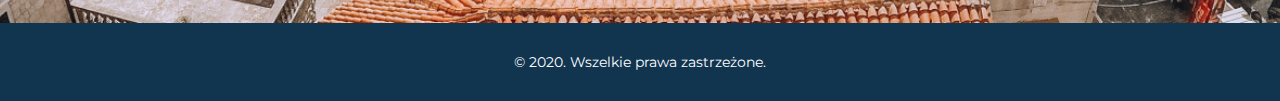
==== commit 02d468c2: "1" ====
--- a/index.html
+++ b/index.html
@@ -47,7 +47,9 @@
             <a href=""><img src="img/phone__head.svg" alt="phone"></a>
             <a href="mailto:vlad@htmlbook.ru"><img src="img/email__head.svg" alt="email"></a>
             <a href=""><img src="img/facebook__head.svg" alt="facebook"></a>
-        </div>
+           
+        </div>
+        
 </div>
         
         <div class="header__title">
@@ -250,6 +252,14 @@
     <script src="https://code.jquery.com/jquery-3.4.1.min.js"></script>
     <script src="slick.min.js"></script>
     <script src="script.js"></script>
+    <script>
+        $(document).ready(function () {
+            $('.header_burger').click(function (event) {
+                $('.header_burger, .header_menu').toggleClass('active');
+                $('body').toggleClass('lock');
+            });
+        });
+    </script>
 </body>
 
 </html>--- a/css/style.css
+++ b/css/style.css
@@ -156,9 +156,6 @@
     justify-content: space-between;
 }
 
-.home {
-    position: relative;
-}
 
 .home img {
     width: 100%;
@@ -172,9 +169,8 @@
     width: 740px;
     margin: 0 auto;
     margin-top: 260px;
-    position: absolute;
-    top: 65.4%;
-    right: 34%;
+    position: relative;
+    top: -490px;
 }
 
 .home p {
@@ -186,10 +182,6 @@
     background: transparent;
     color: #11344F;
     padding: 30px 40px;
-}
-
-.apartmans {
-    padding: 120px;
 }
 
 .apartmans__wrap {
@@ -337,7 +329,7 @@
 }
 
 .location__img img {
-    width: 33.25%;
+    width: 33.22%;
 }
 
 .contacts__container {
@@ -645,7 +637,9 @@
     position: relative;
     z-index: 1;
 }
-
+.slider-item img {
+    object-fit: cover;
+}
 .slider .slick-dots li.slick-active button {
     background-color: transparent;
     border: 1px solid #fff;
@@ -790,4 +784,6 @@
 div.slider__item2 img {
     height: 100vh;
     width: 100%;
-}+}
+
+
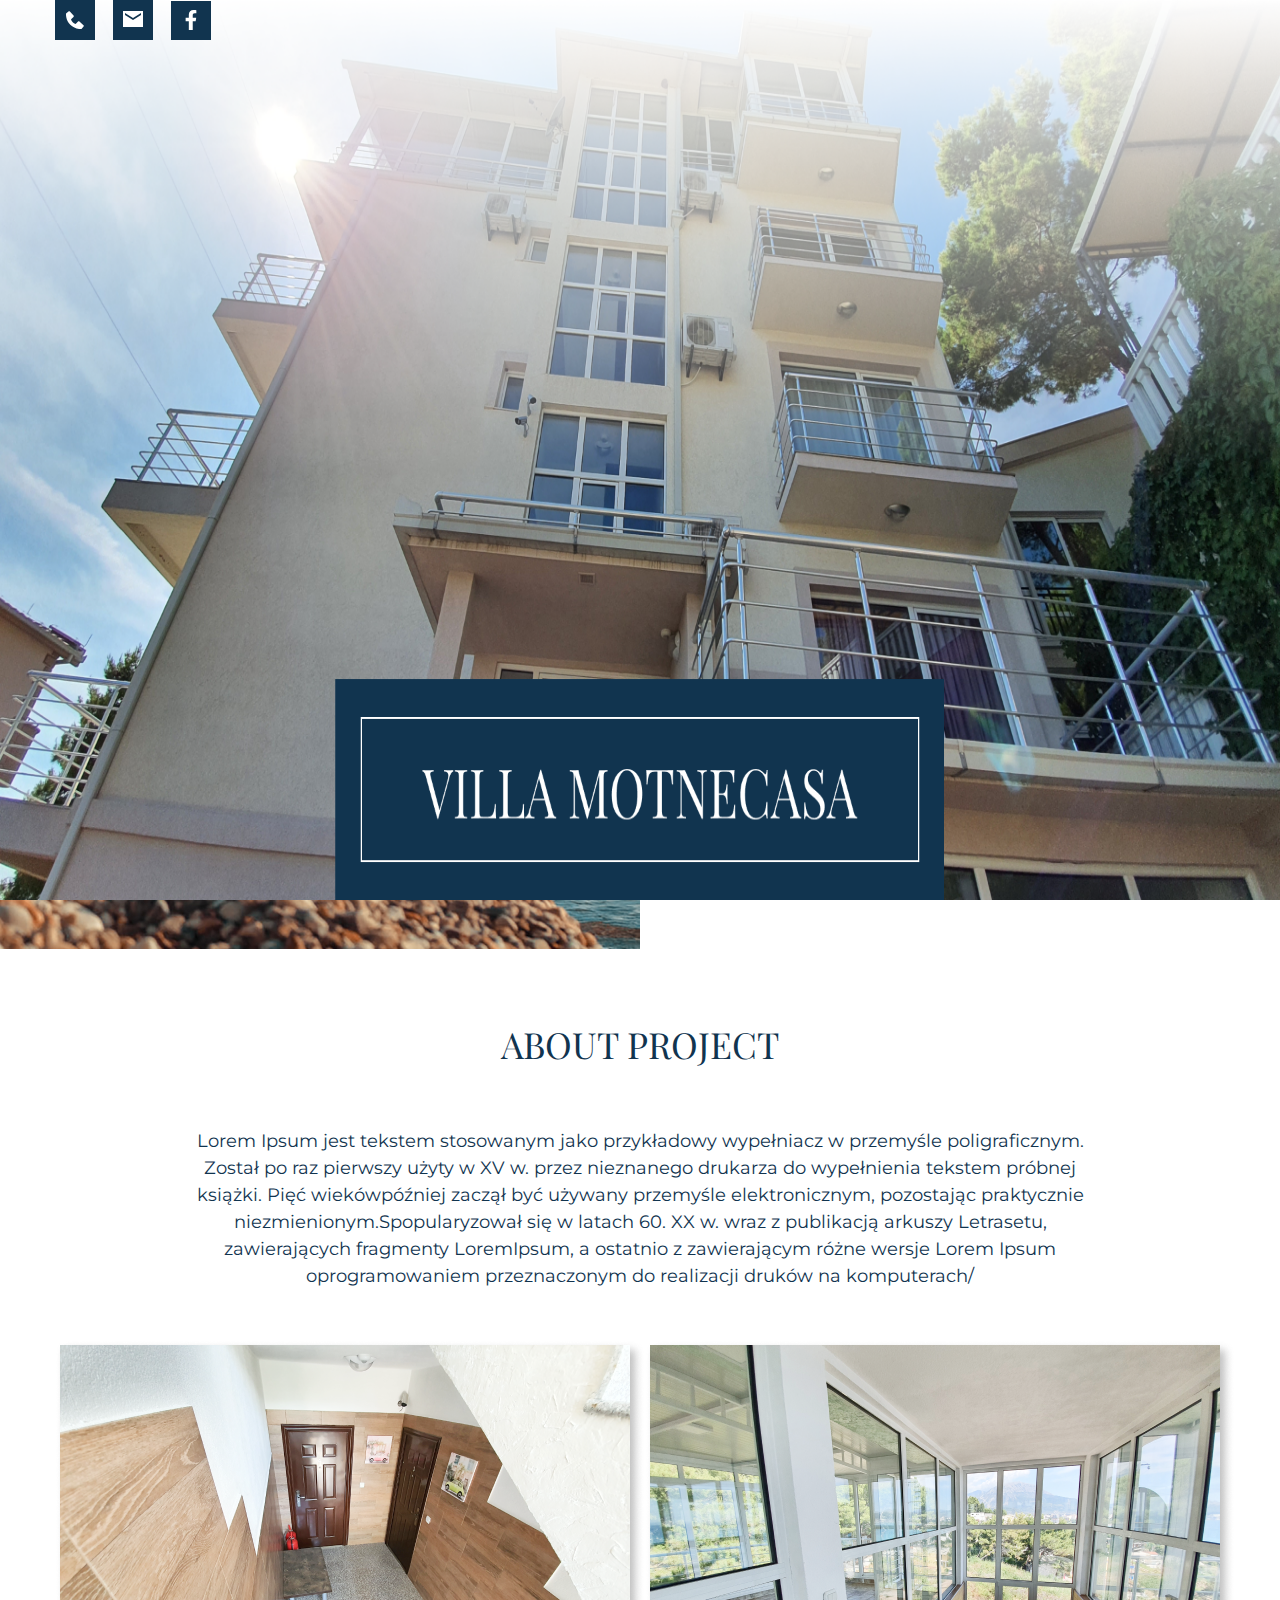
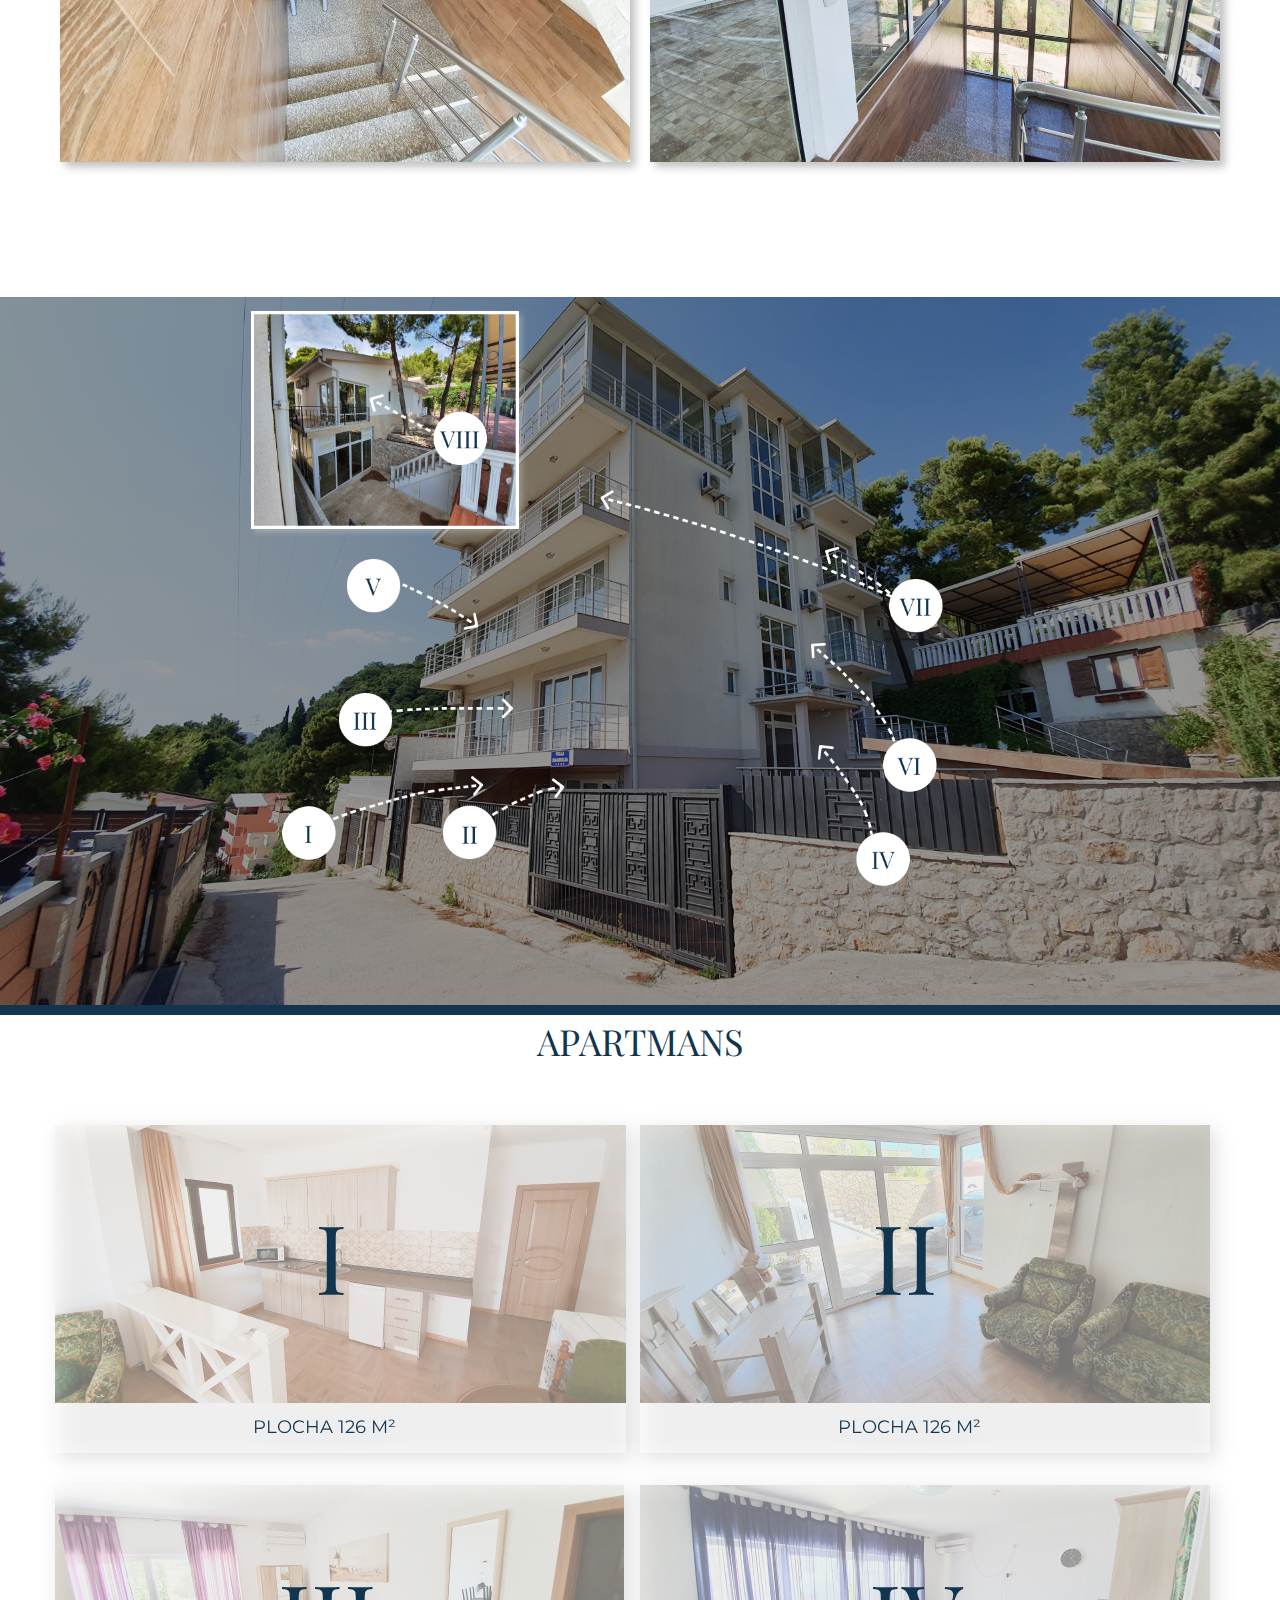
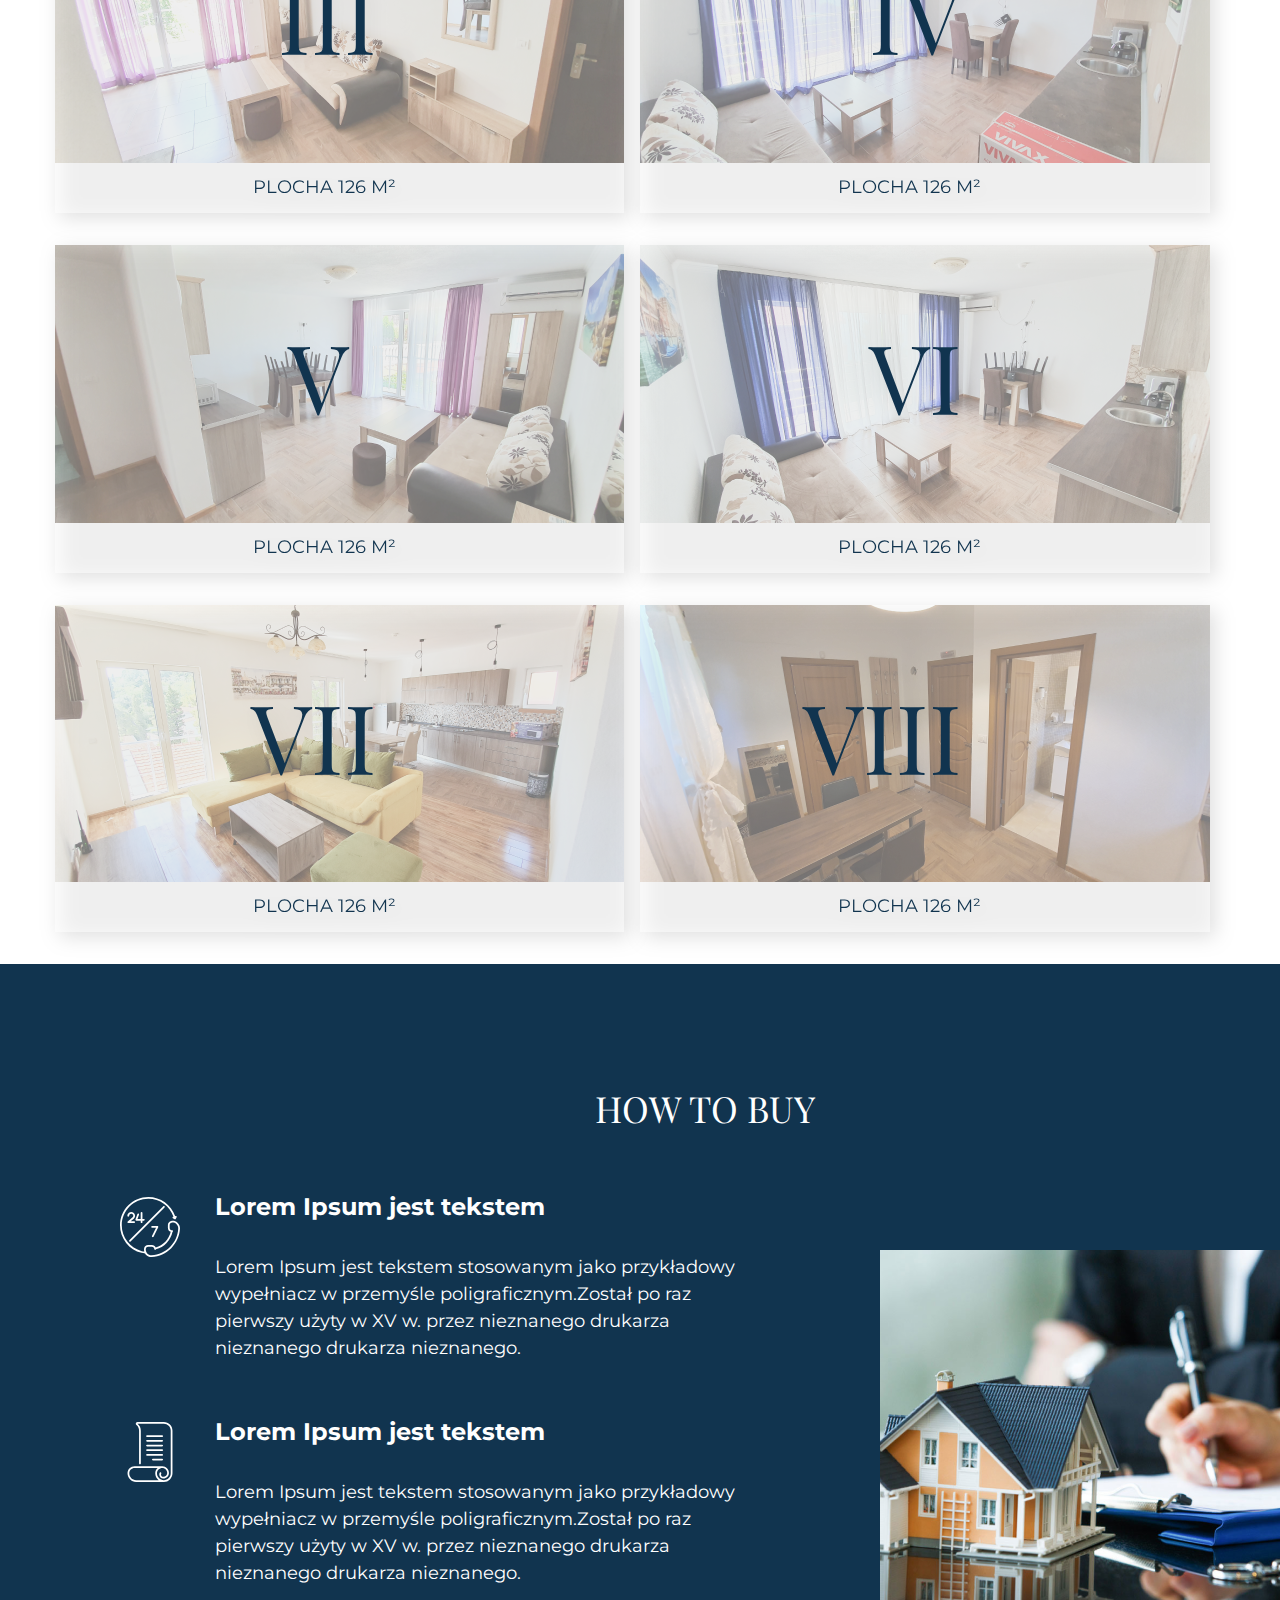
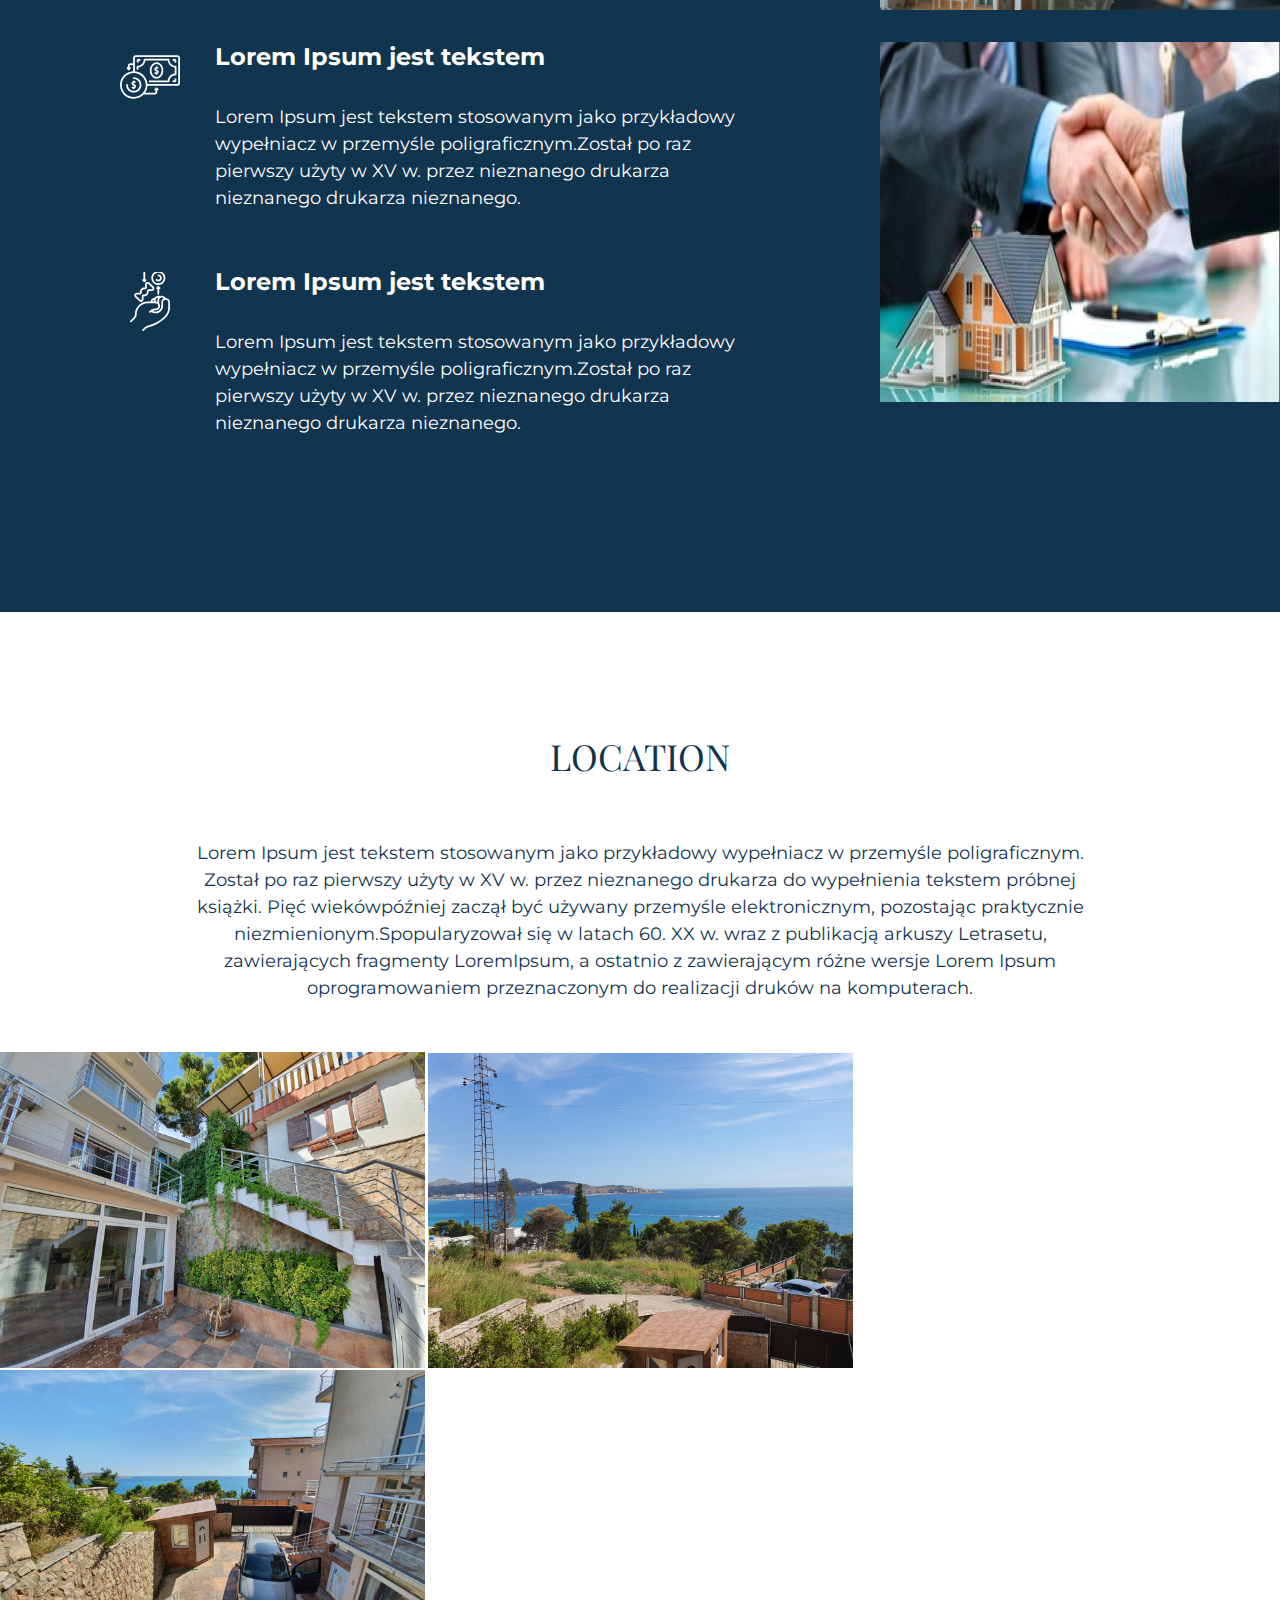
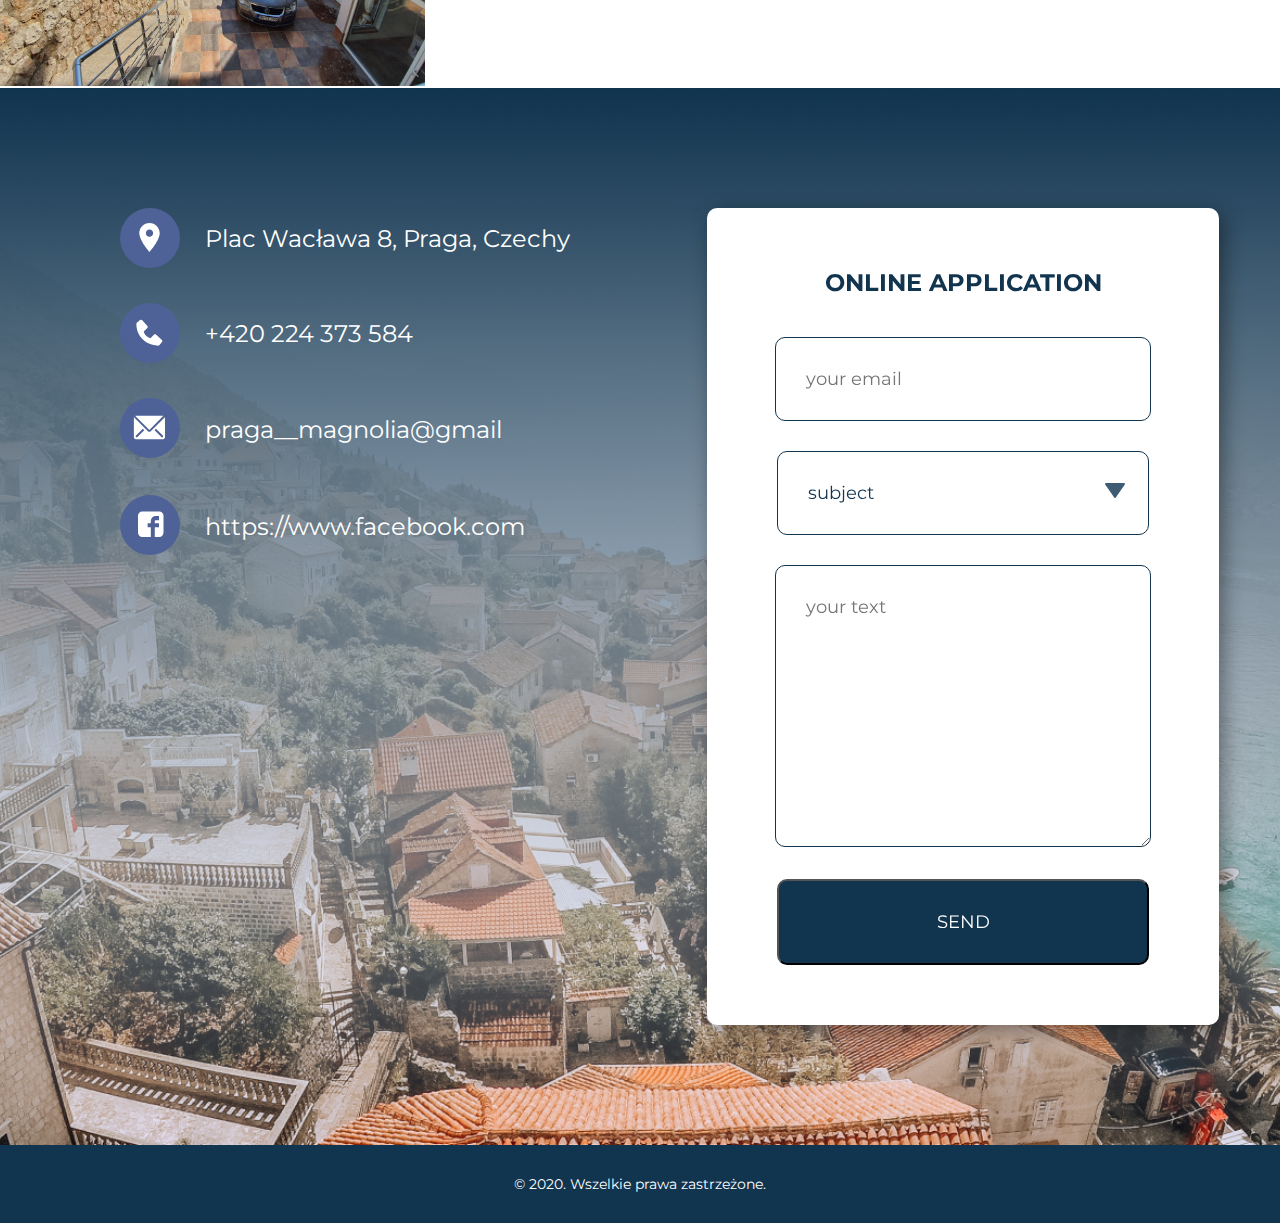
==== commit 74150017: "1" ====
--- a/index.html
+++ b/index.html
@@ -51,10 +51,7 @@
         </div>
         
 </div>
-        
-        <div class="header__title">
-            <h1>Villa montecasa</h1>
-        </div>
+       
     </header>
 
 
@@ -77,9 +74,7 @@
     </div>
     <div class="home">
         <img class="home__img" src="img/home.png" alt="home">
-        <div class="home__title">
-            <p>Villa montecasa</p>
-        </div>
+        
     </div>
     <div class="apartmans">
         <div class="container">
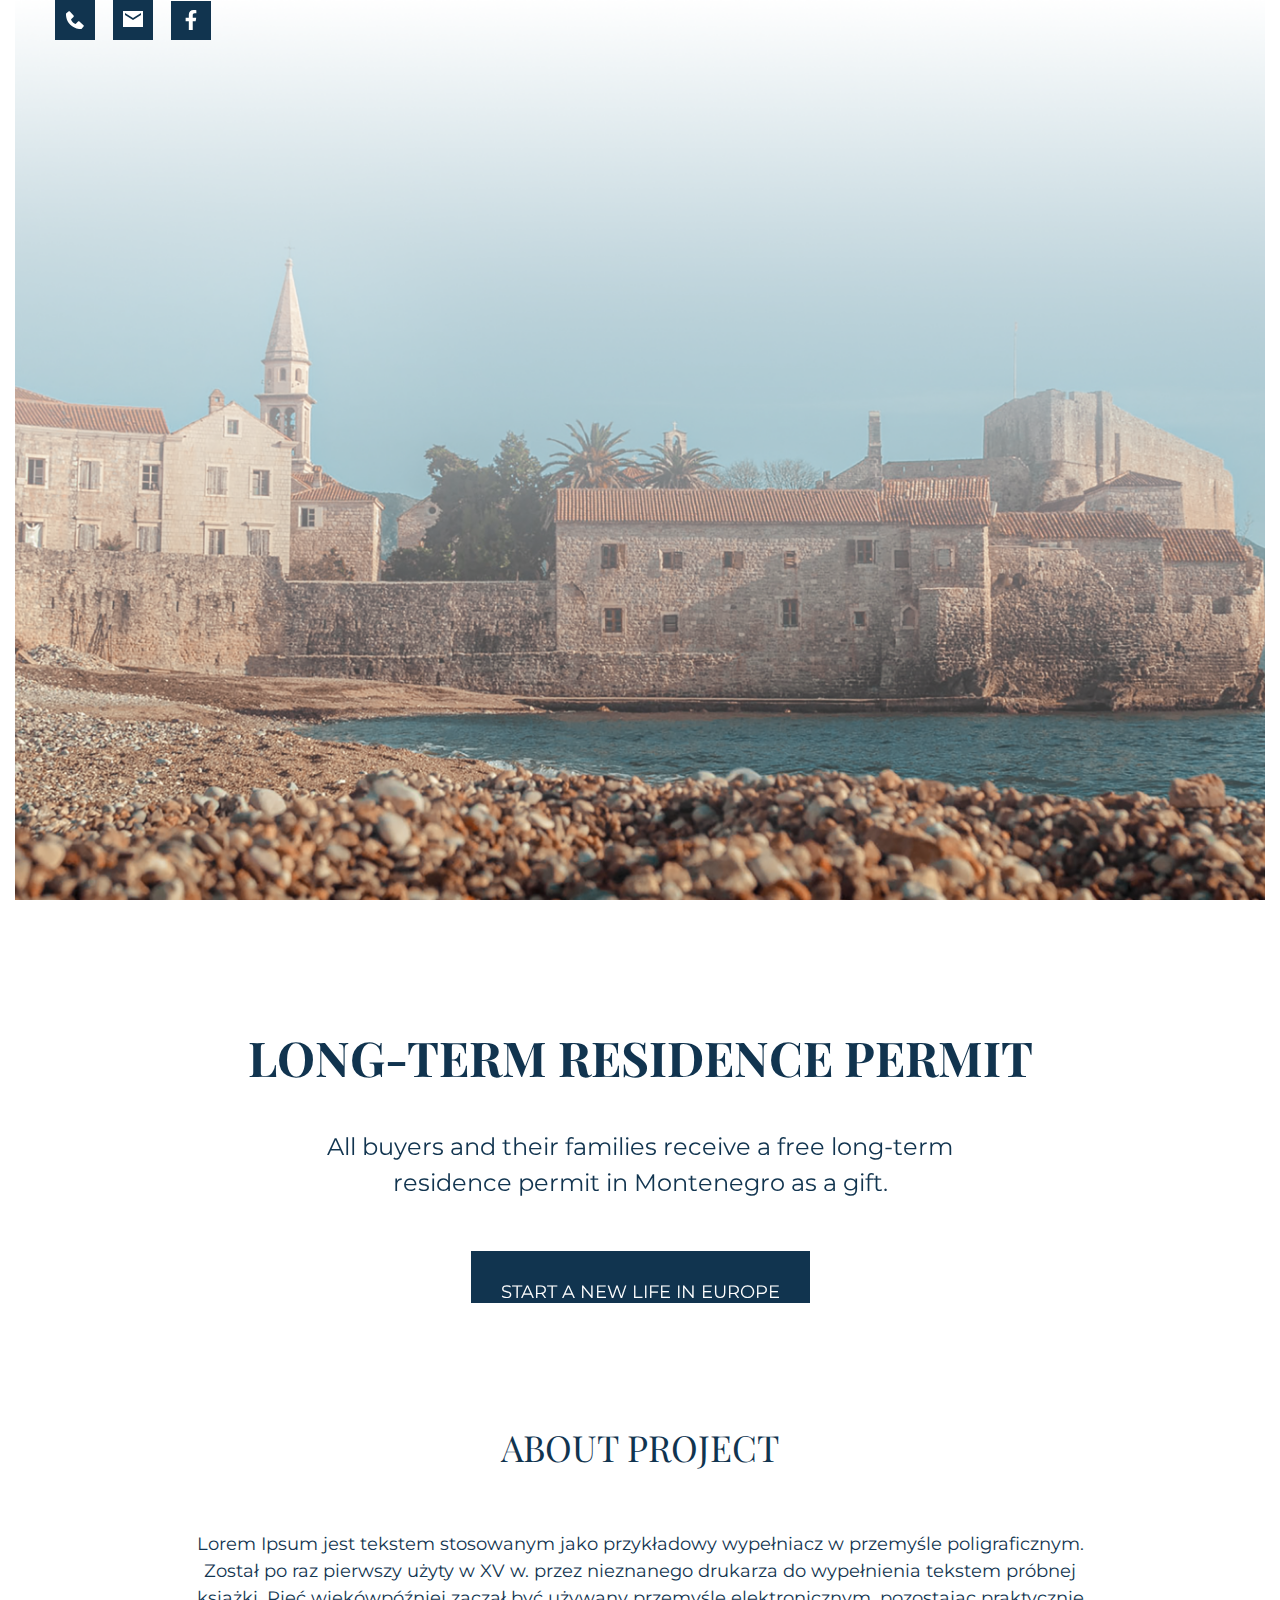
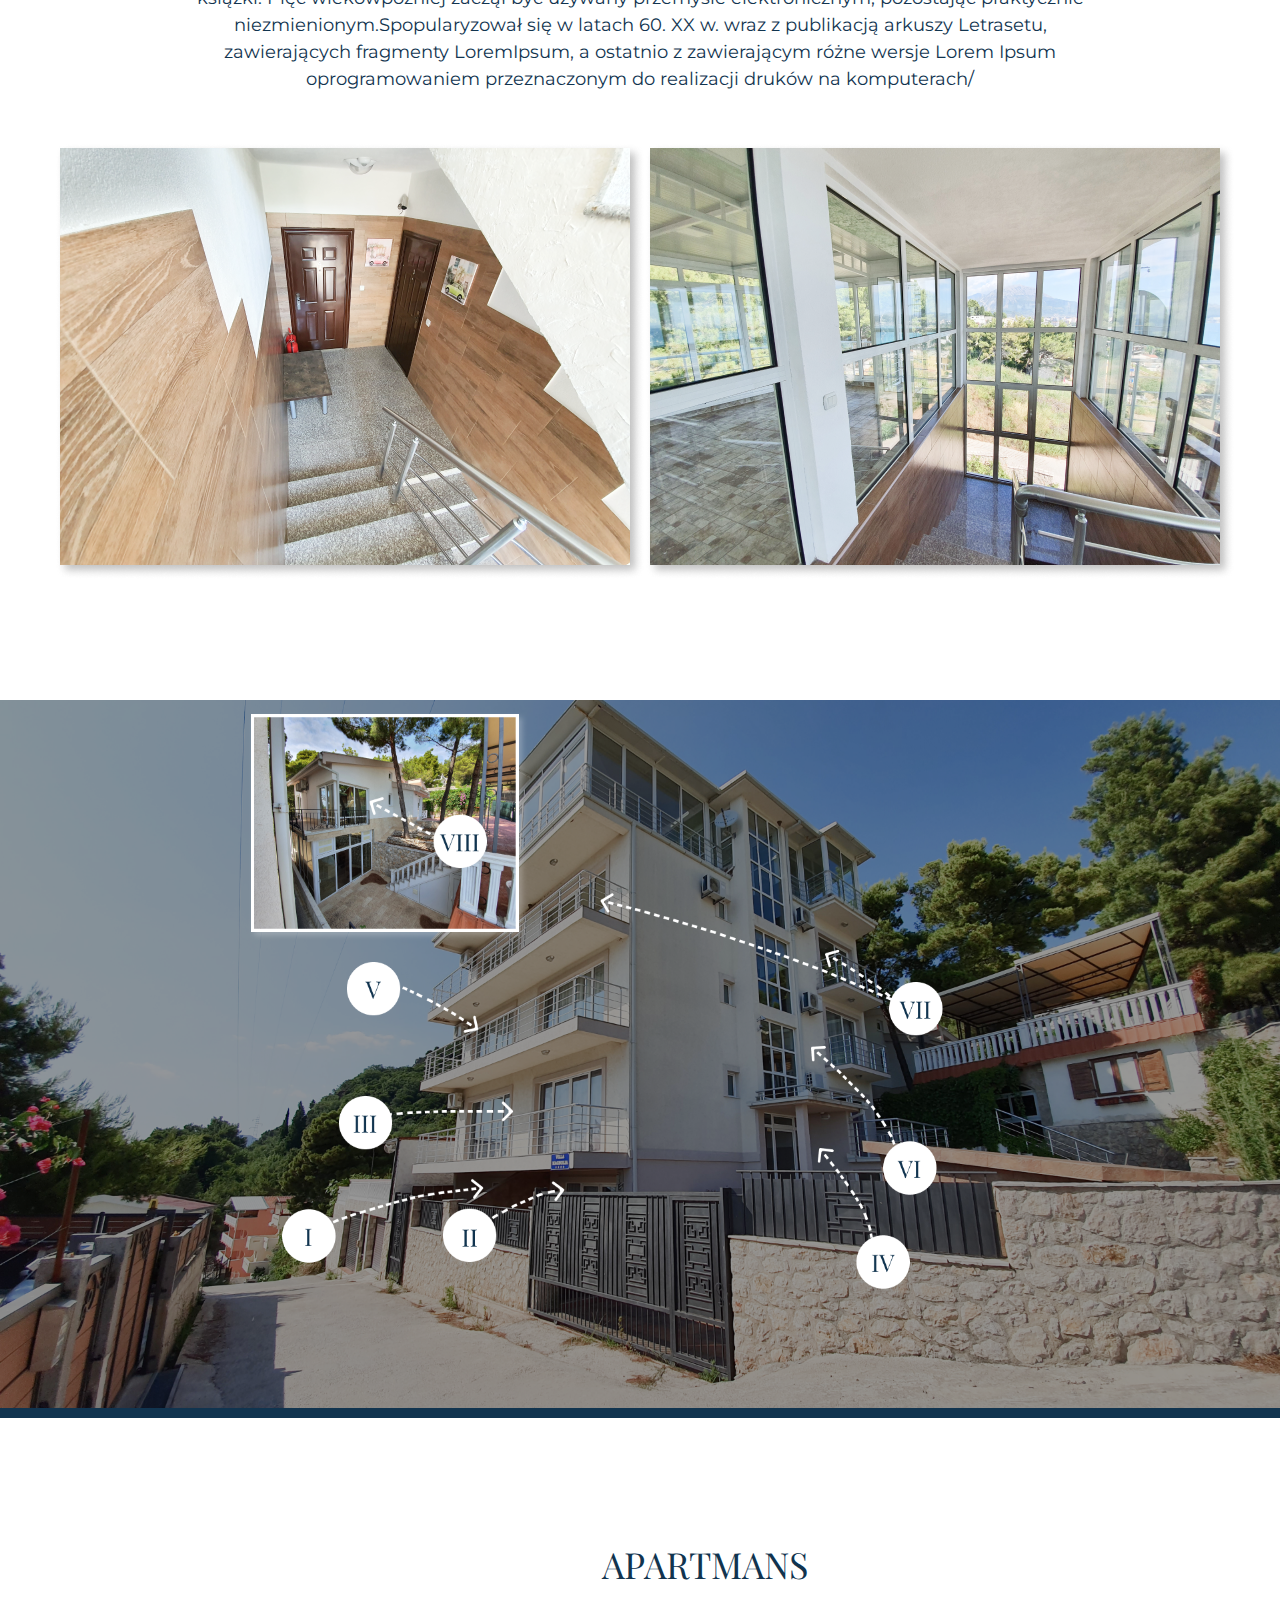
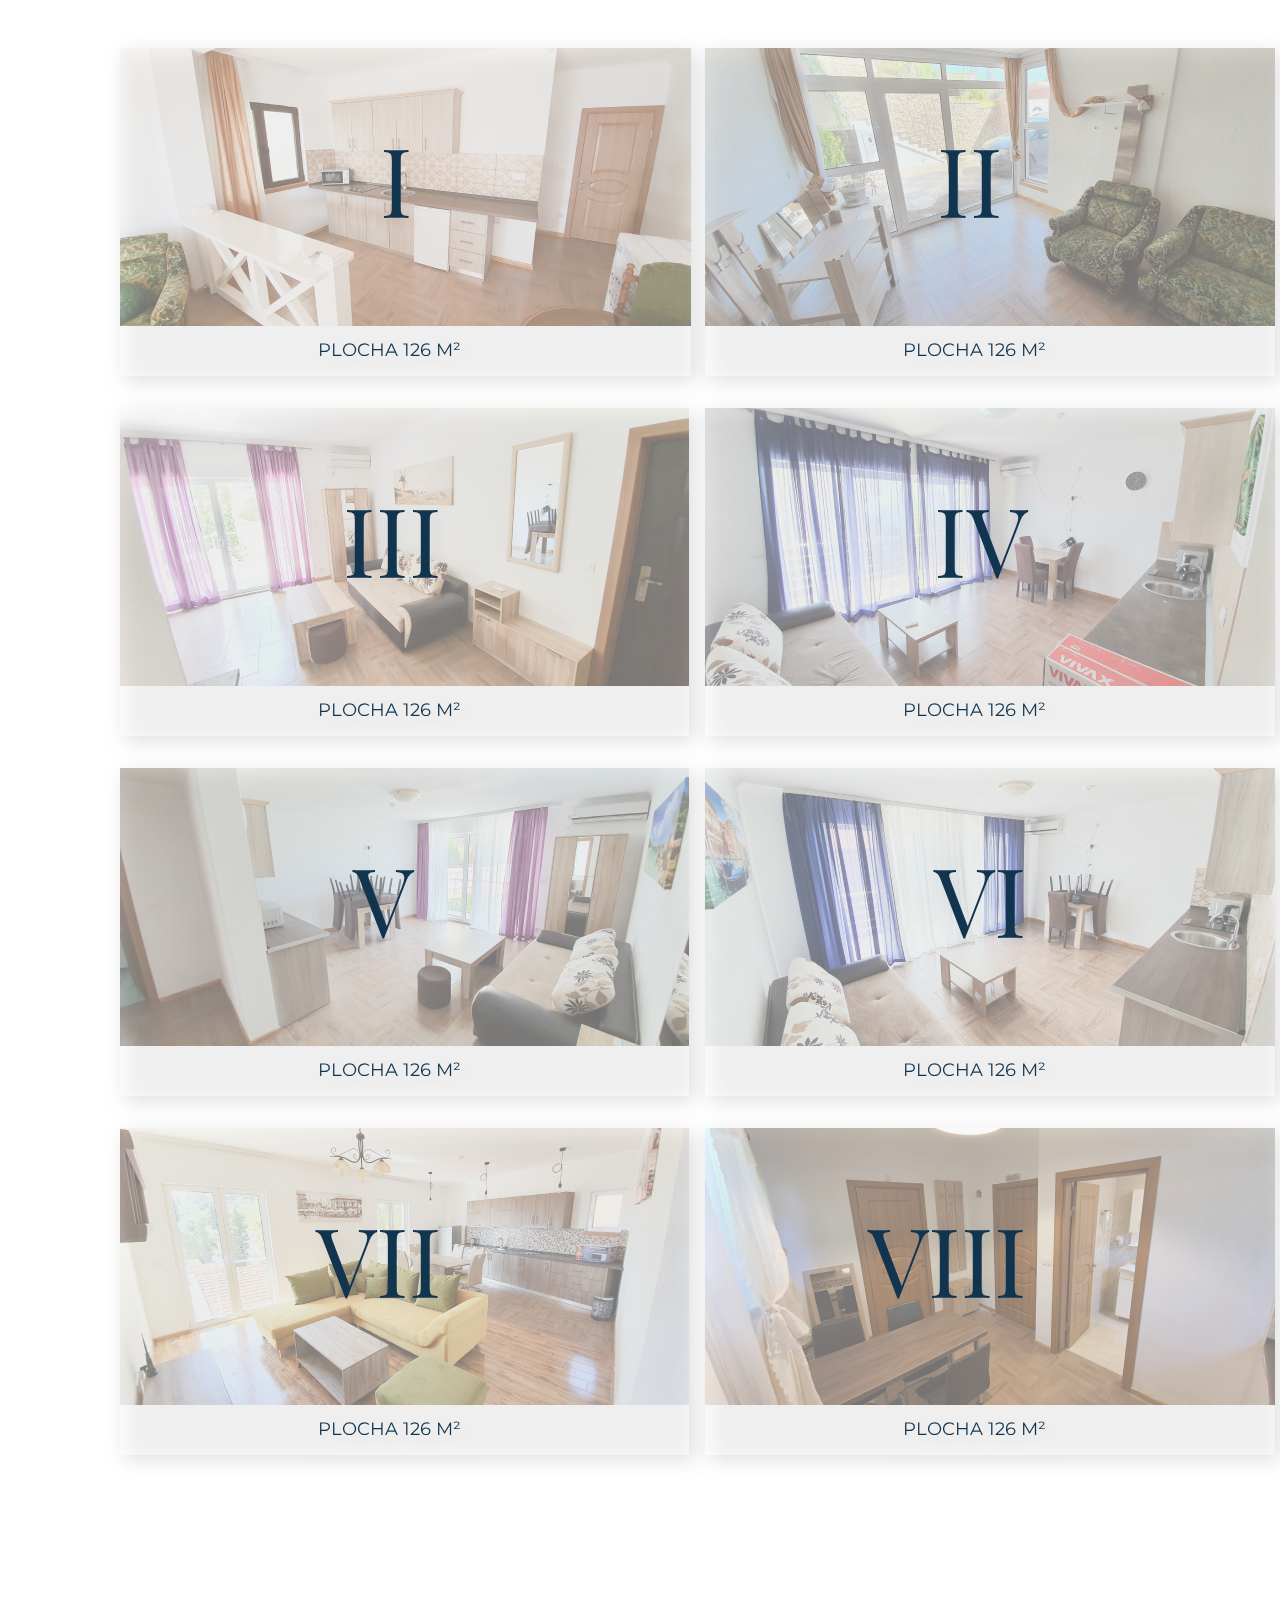
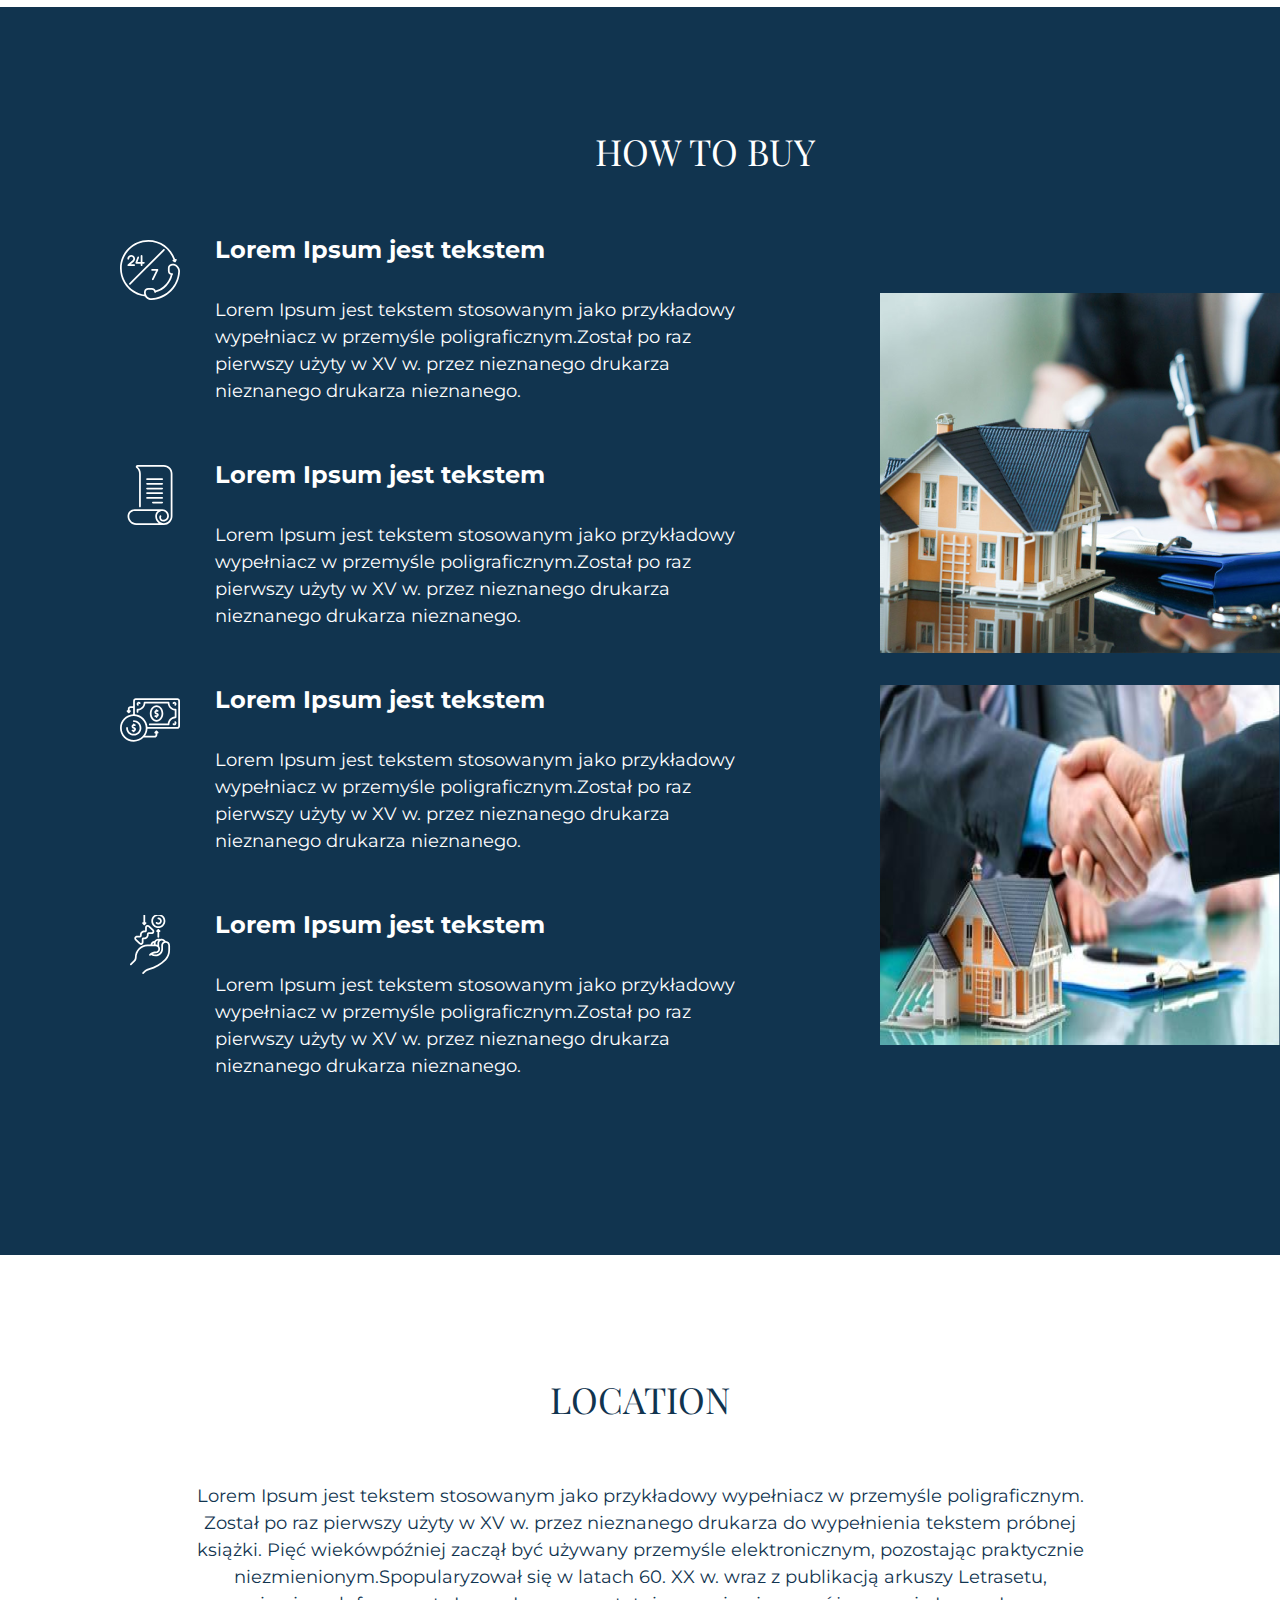
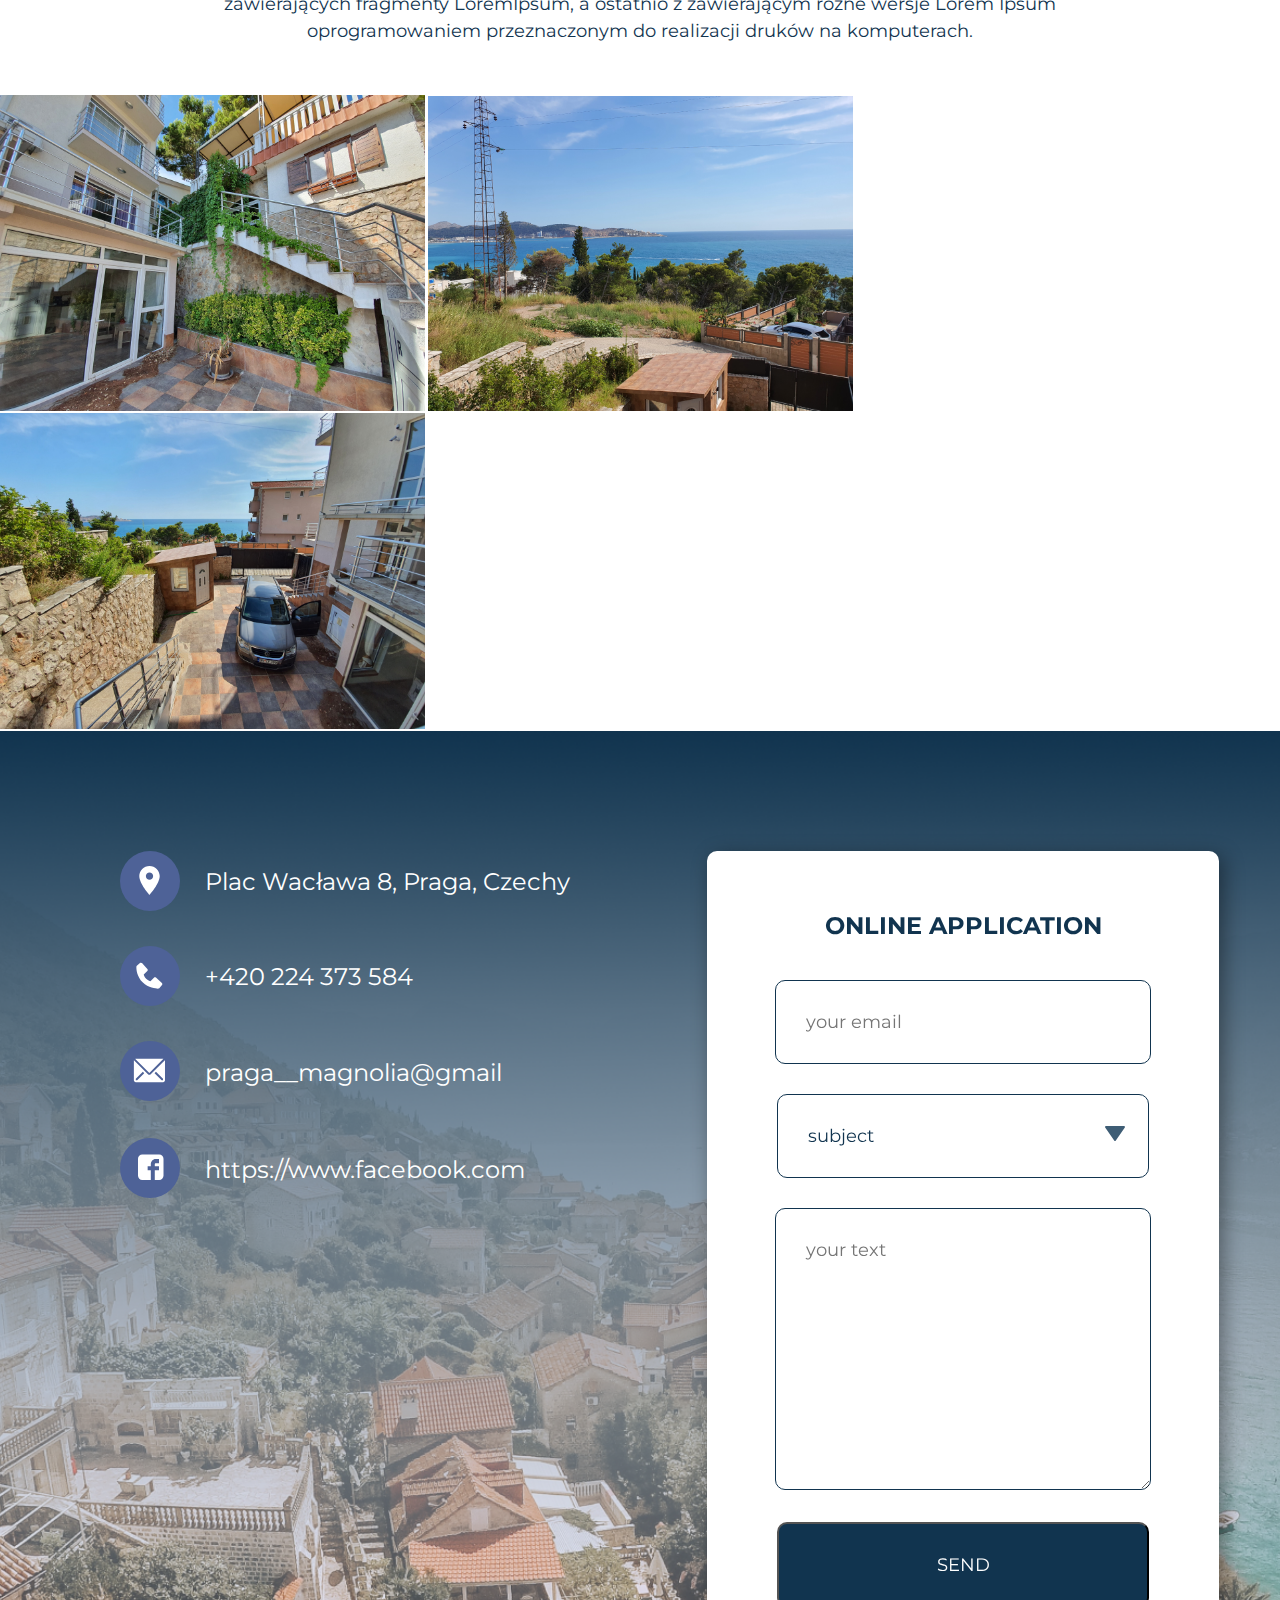
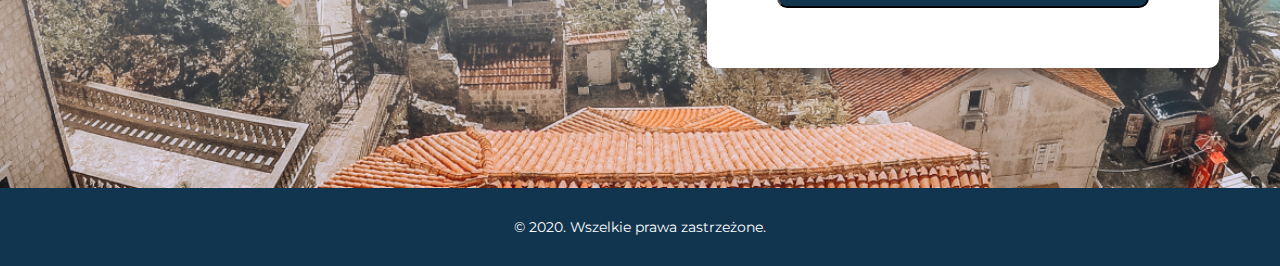
==== commit eae25c29: "1" ====
--- a/index.html
+++ b/index.html
@@ -14,31 +14,30 @@
 
 <body>
     <header>
+        <div class="slider__body">
         <div class="slider">
             <div class="slider__item filter">
-                <img src="img/home__head.png" alt="home">
-
-
+               <img src="img/bg__header.png" alt="header">
+               <div class="header__offer">
+                <h3>LONG-TERM RESIDENCE PERMIT</h3>
+                <h4> All buyers and their families receive a free long-term <br>
+                    residence permit in Montenegro as a gift.</h4>
+                <a href="permission.html">START A NEW LIFE IN EUROPE</a>
+            </div>
             </div>
             <div class="slider__item filter">
-                <img src="img/vievs__head.png" alt="views">
-
-            </div>
-            <div class="slider__item filter">
-                <img src="img/bg__header.png" alt="views">
-                <div>
-                    <div class="header__offer">
-                        <h3>LONG-TERM RESIDENCE PERMIT</h3>
-                        <h4> All buyers and their families receive a free long-term <br>
-                            residence permit in Montenegro as a gift.</h4>
-                        <a href="permission.html">START A NEW LIFE IN EUROPE</a>
-
-                    </div>
-                </div>
-
-            </div>
-
-        </div>
+                <img src="img/home__head.png" alt="header">
+                
+             </div>
+             <div class="slider__item filter">
+                <img src="img/vievs__head.png" alt="header">
+                
+             </div>
+        </div>
+    </div>
+    
+                    
+            
 <div class="container">
     <div class="nav__menu">
             <div class="nav__language">
--- a/css/style.css
+++ b/css/style.css
@@ -24,11 +24,6 @@
     font-family: 'Playfair Display', serif;
 }
 
-header {
-    height: 100vh;
-    position: relative;
-}
-
 .container {
     width: 1170px;
     margin: 0 auto;
@@ -52,9 +47,8 @@
 
 .header__offer {
     text-align: center;
-    position: absolute;
-    top: 10%;
-    right: 35%;
+top: 5%;
+left: 35%;
 }
 
 .header__offer h3 {
@@ -102,14 +96,6 @@
     filter: drop-shadow(5px 5px 10px rgba(0, 0, 0, 0.25));
 }
 
-.header__title {
-    background: #11344F;
-    padding: 40px;
-    top: 75.4%;
-    width: 800px;
-    position: absolute;
-    left: 33%;
-}
 
 header h1 {
     font-family: Playfair Display;
@@ -163,15 +149,6 @@
 }
 
 
-.home__title {
-    background: #fff;
-    padding: 30px;
-    width: 740px;
-    margin: 0 auto;
-    margin-top: 260px;
-    position: relative;
-    top: -490px;
-}
 
 .home p {
     font-family: Playfair Display;
@@ -183,7 +160,9 @@
     color: #11344F;
     padding: 30px 40px;
 }
-
+.apartmans{
+    padding: 120px;
+}
 .apartmans__wrap {
     display: grid;
     grid-template-columns: repeat(2, 1fr);
@@ -536,64 +515,53 @@
 .permission__wrap>p:nth-child(3) {
     margin-bottom: 100px;
 }
-
 /* Слайдер */
 .slick-slider {
     min-width: 0;
-    /* position: relative; */
-}
-
-/* Ограничивающая оболочка */
-.slick-list {
+  }
+  /* Ограничивающая оболочка */
+  .slick-list {
     overflow: hidden;
-}
-
-/* Лента слайдов */
-.slick-track {
+  }
+  /* Лента слайдов */
+  .slick-track {
     display: flex;
     align-items: flex-start;
-}
-
-/* Стрелка */
-.slick-arrow {
+  }
+  /* Стрелка */
+  .slick-arrow {
     border: 0;
-}
-
-/* Стрелка влево */
-.slick-arrow.slick-prev {
+  }
+  /* Стрелка влево */
+  .slick-arrow.slick-prev {
     border: 0;
-}
-
-/* Стрелка вправо */
-.slick-arrow.slick-next {
+  }
+  /* Стрелка вправо */
+  .slick-arrow.slick-next {
     border: 0;
-}
-
-/* Точки */
-.slick-dots {
+  }
+  /* Точки */
+  .slick-dots {
     border: 0;
     padding: 0;
-}
-
-.slick-dots li {
-
+  }
+  .slick-dots li {
+  
     border: 0;
-}
-
-.slick-dots button {
+  }
+  .slick-dots button {
     border: 0;
-}
-
-.slider .slick-arrow.slick-disabled {
+  }
+  .slider .slick-arrow.slick-disabled {
     opacity: 0.1;
-}
-
-/* Конкретный слайдер */
-.slider {
-    padding: 0px;
-}
-
-стрелки .slider .slick-arrow {
+  }
+  /* Конкретный слайдер */
+  .slider {
+    position: relative;
+  }
+  
+  /* стрелки */
+  .slider .slick-arrow {
     position: absolute;
     top: 50%;
     margin: -30px 0px 0px 0px;
@@ -601,64 +569,63 @@
     font-size: 0;
     width: 30px;
     height: 60px;
-}
-
-.slider .slick-arrow.slick-prev {
+  }
+  
+  .slider .slick-arrow.slick-prev {
     left: 0;
     background: url(../img/sl-arrow_l.svg) 0 0/100% no-repeat;
-}
-
-.slider .slick-arrow.slick-next {
+  }
+  
+  .slider .slick-arrow.slick-next {
     right: 0;
     background: url(../img/sl-arrow_r.svg) 0 0/100% no-repeat;
-}
-
-.slider .slick-dots {
+  }
+  
+  .slider .slick-dots {
     display: flex;
     align-items: center;
     justify-content: center;
-}
-
-.slider .slick-dots li {
+  }
+  
+  .slider .slick-dots li {
     list-style: none;
     margin: 0px 10px;
-}
-
-.slider .slick-dots button {
+  }
+  
+  .slider .slick-dots button {
     font-size: 0;
     width: 10px;
     height: 10px;
     background-color: #fff;
     border-radius: 50%;
     outline: none;
-}
-
-.slider__item {
-    position: relative;
-    z-index: 1;
-}
-.slider-item img {
-    object-fit: cover;
-}
-.slider .slick-dots li.slick-active button {
+  }
+  
+  .slider .slick-dots li.slick-active button {
     background-color: transparent;
     border: 1px solid #fff;
-}
-
-div.slider__item:nth-child(2)>img:nth-child(1) {
+  }
+  
+  .slider__item {
+    padding: 0px 15px;
+    text-align: center;
+  }
+  
+  .slider__item img {
+    object-fit: cover;
+    height: 100vh;
     width: 100%;
-    height: 100vh;
-}
-
-div.slider__item:nth-child(3)>img:nth-child(1) {
-    width: 100%;
-    height: 100vh;
-}
-
-div.slider__item:nth-child(4)>img:nth-child(1) {
-    width: 100%;
-    height: 100vh;
-}
+  }
+  
+  .slider__body {
+    object-fit: cover;
+  }
+
+
+
+
+
+
 
 .byt__wrap {
     display: flex;
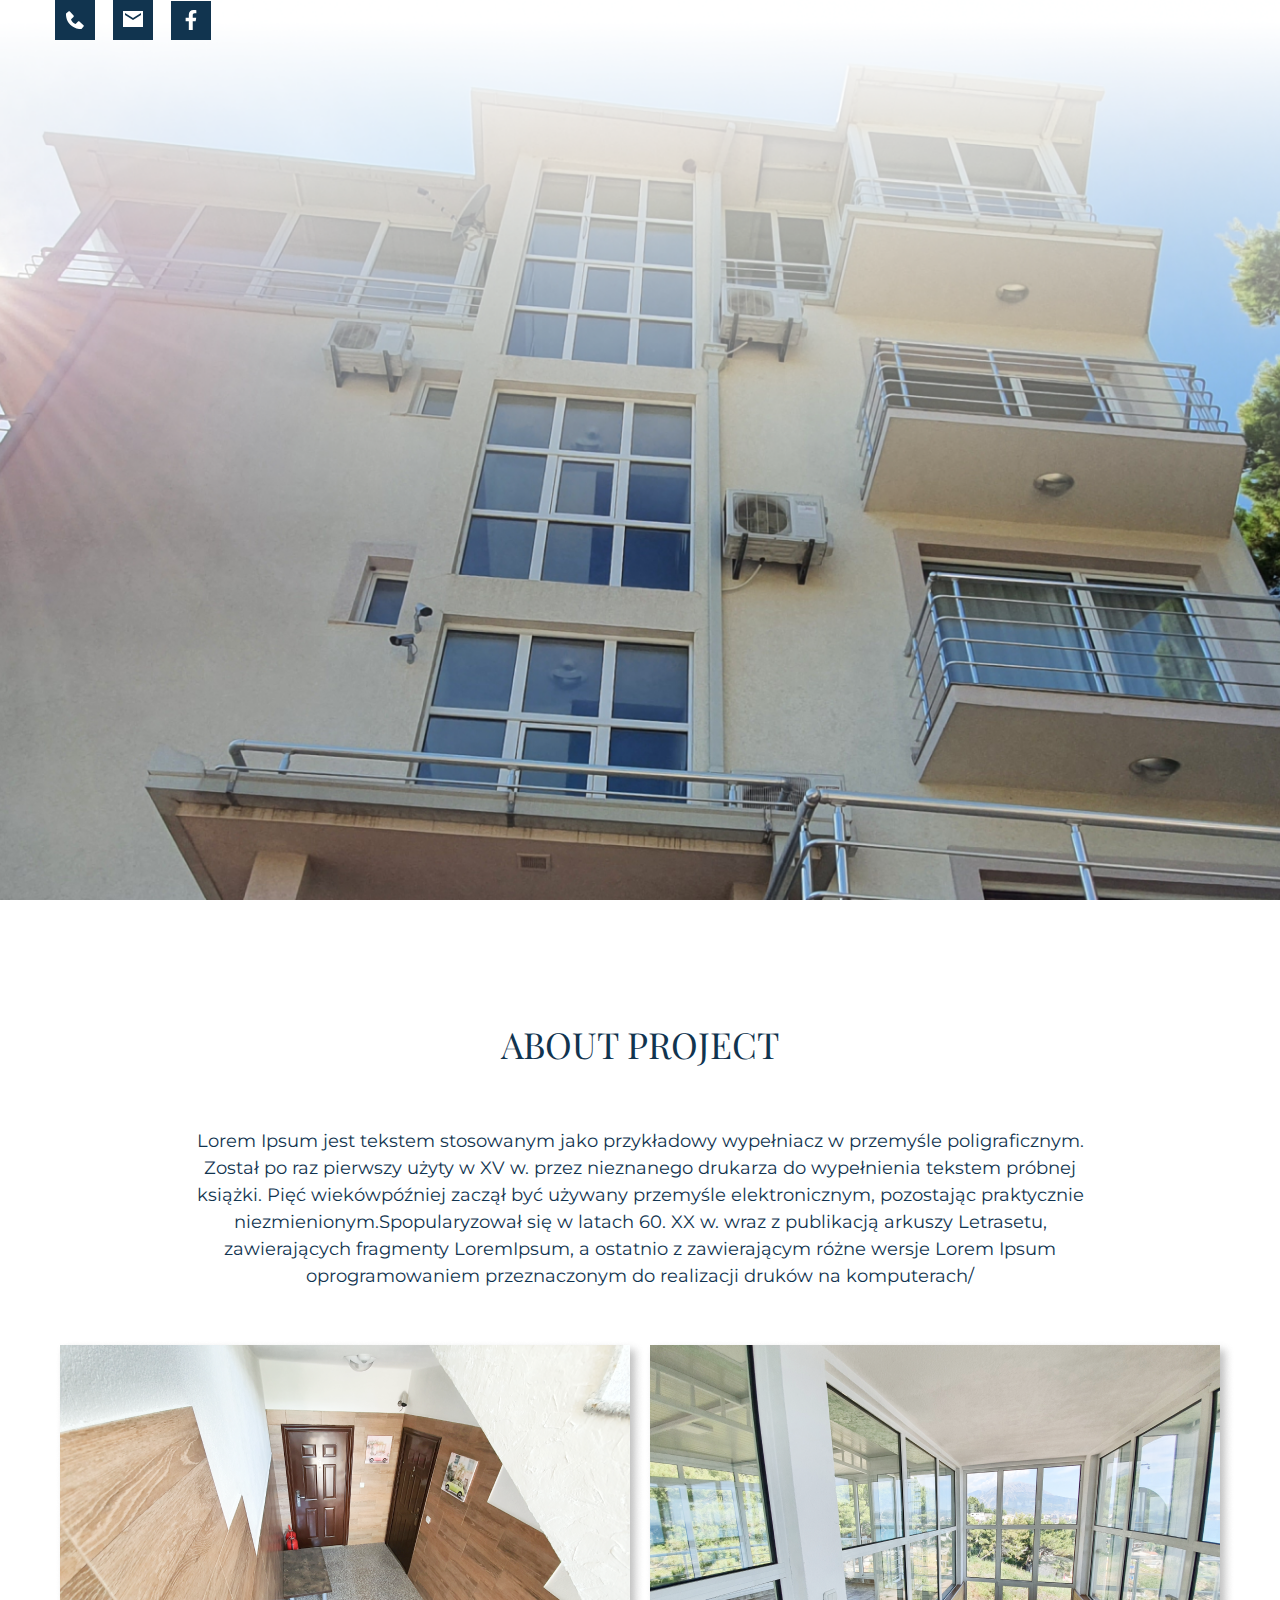
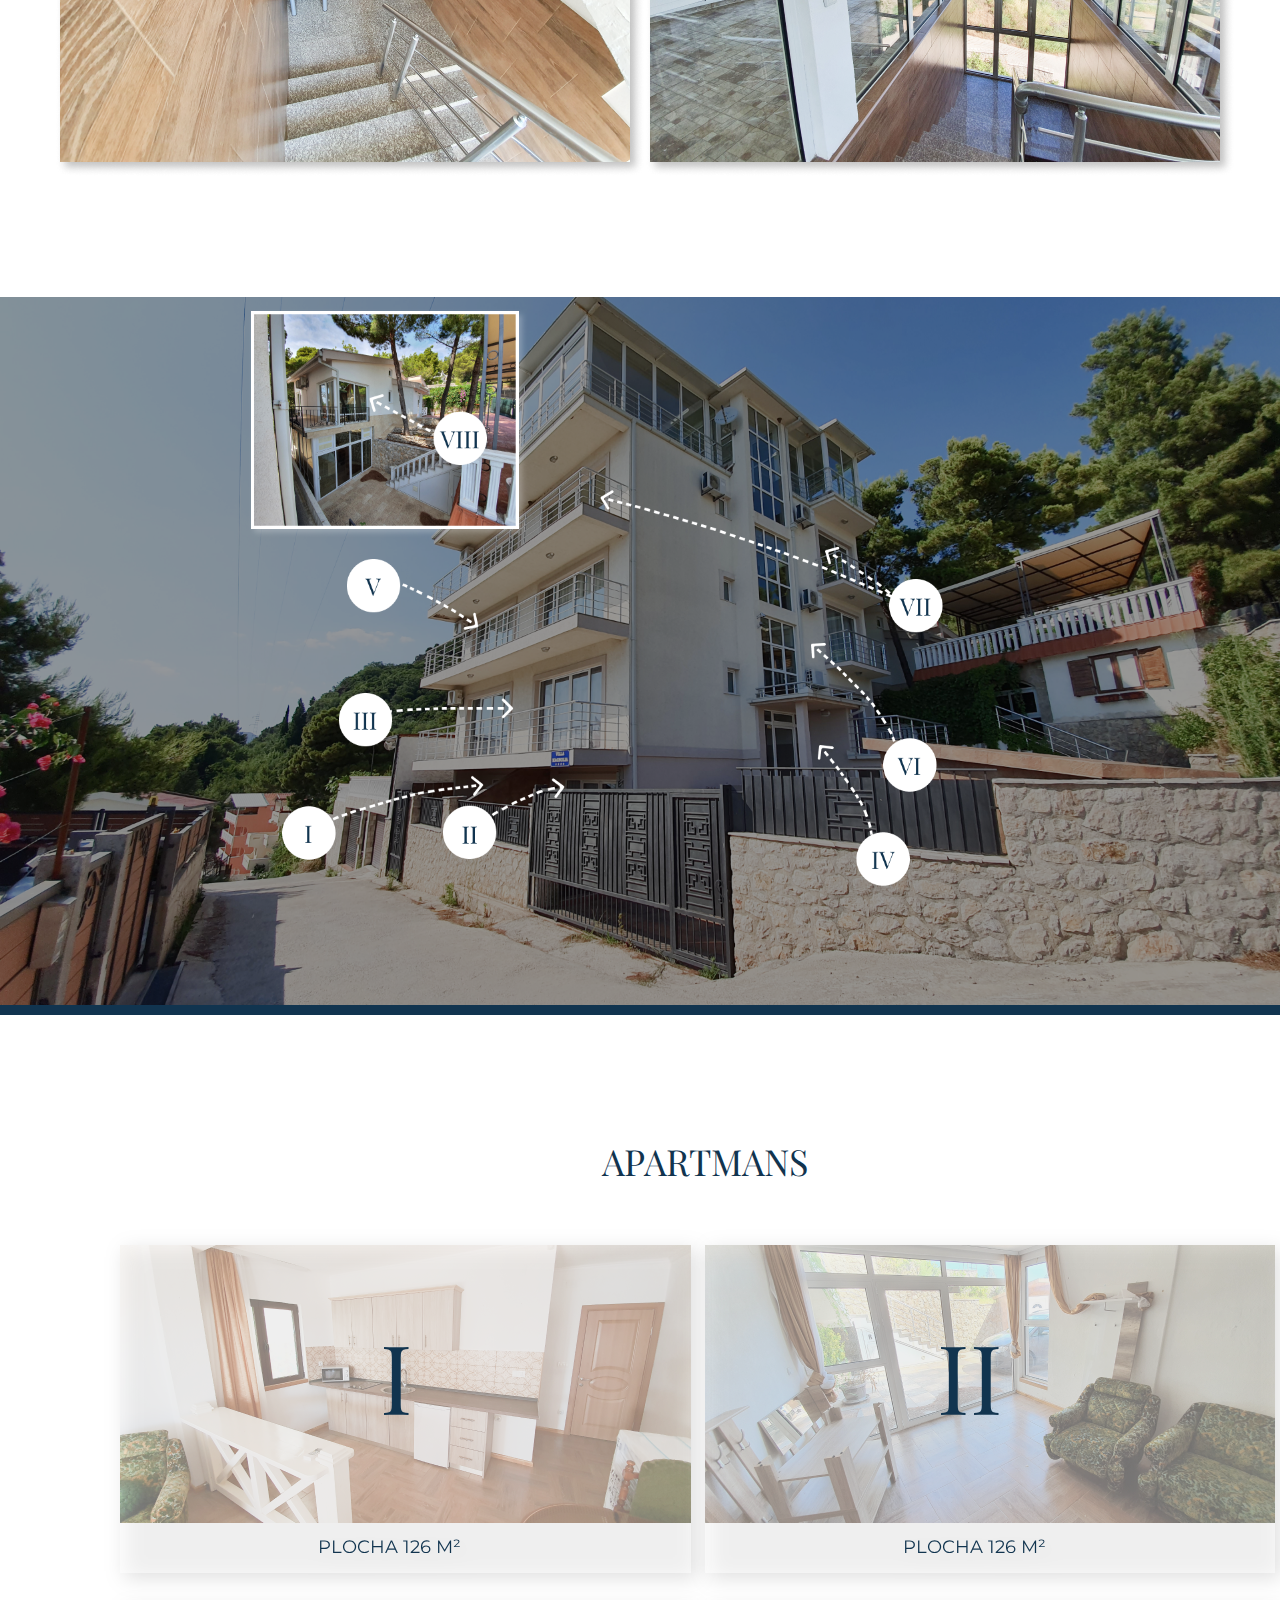
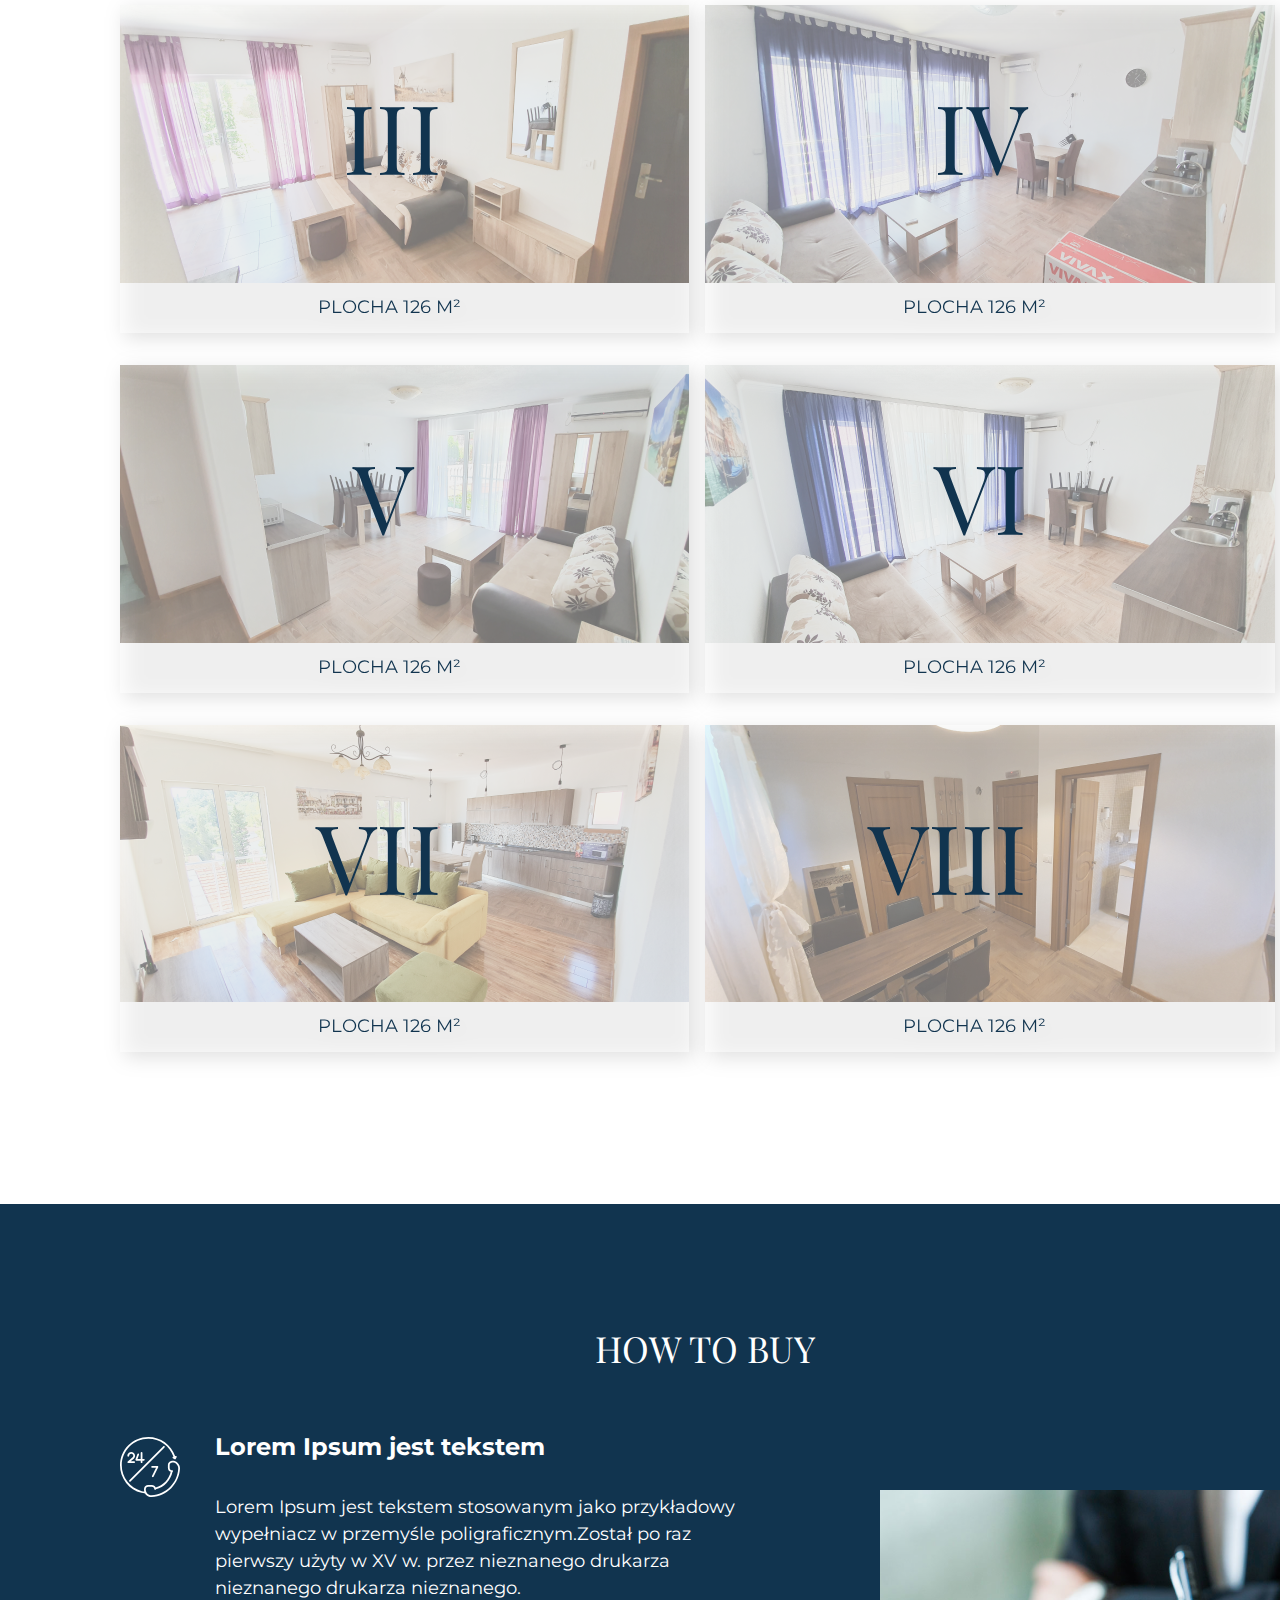
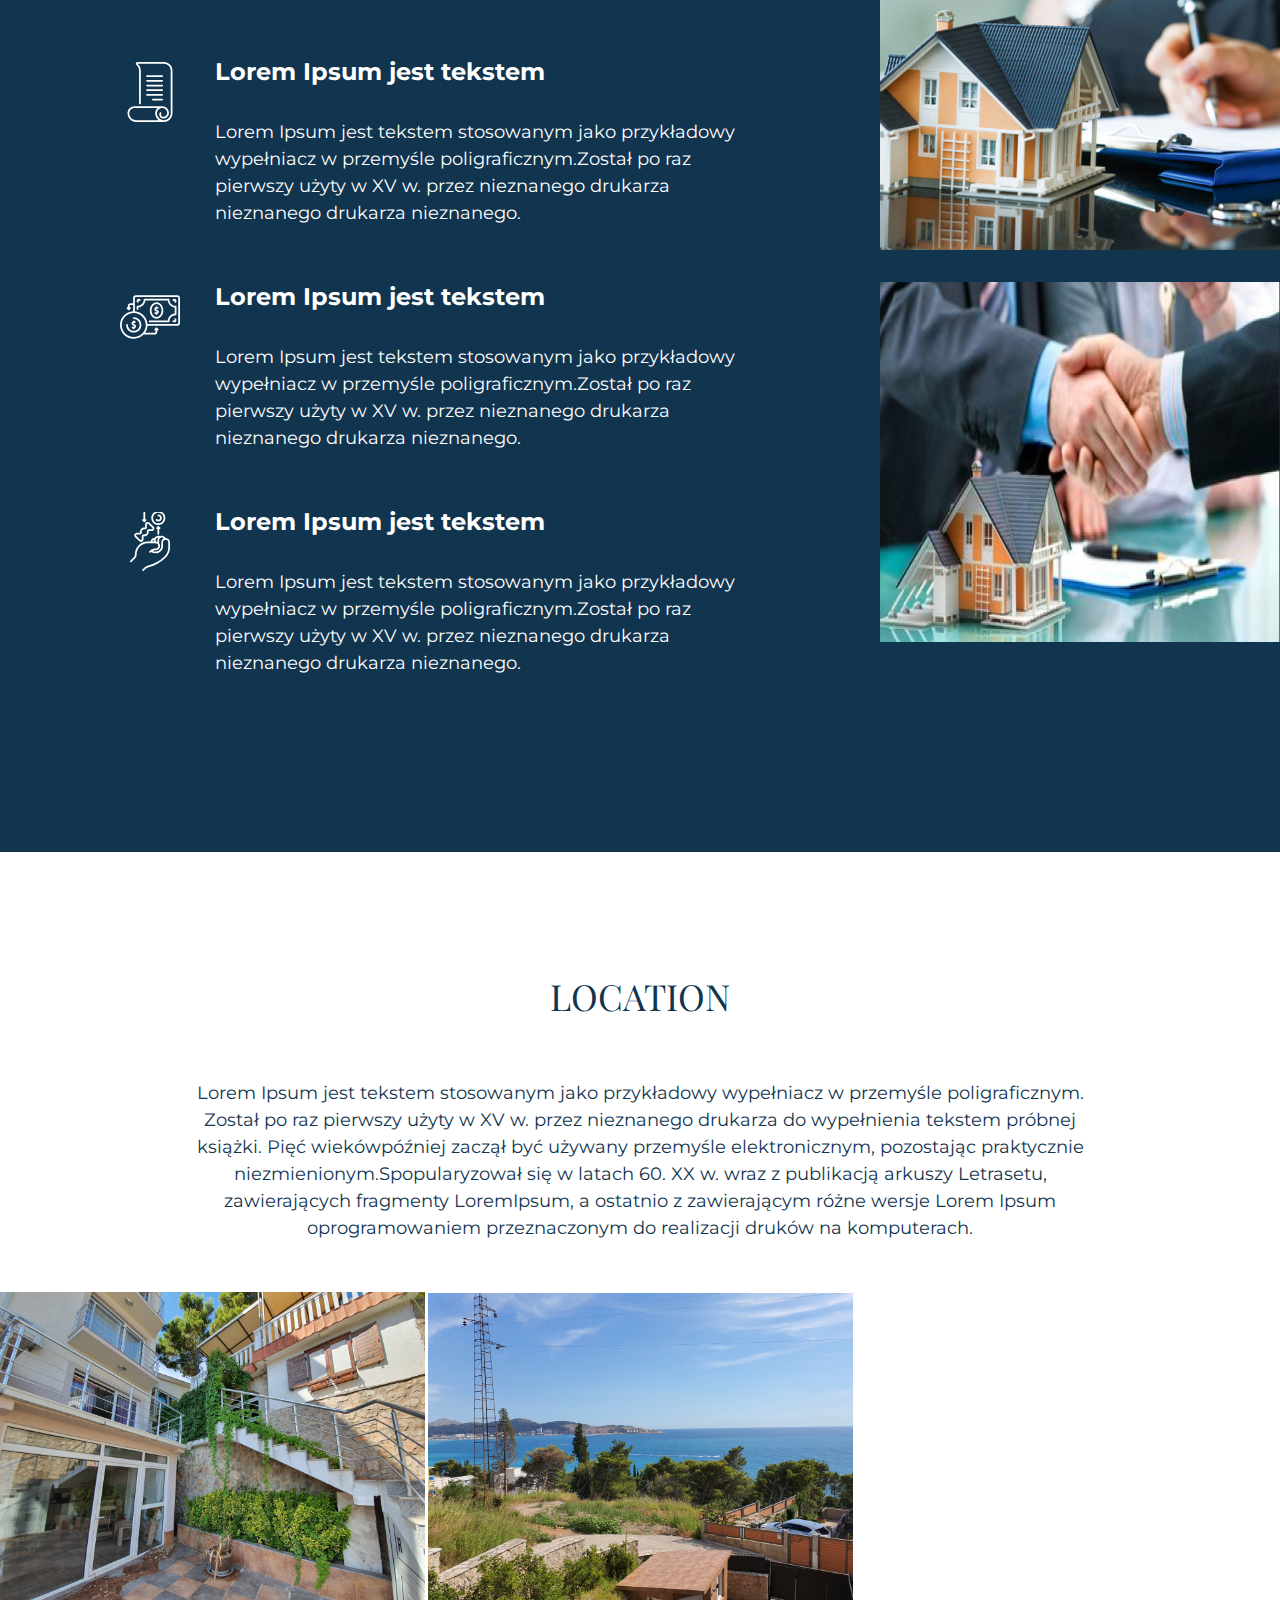
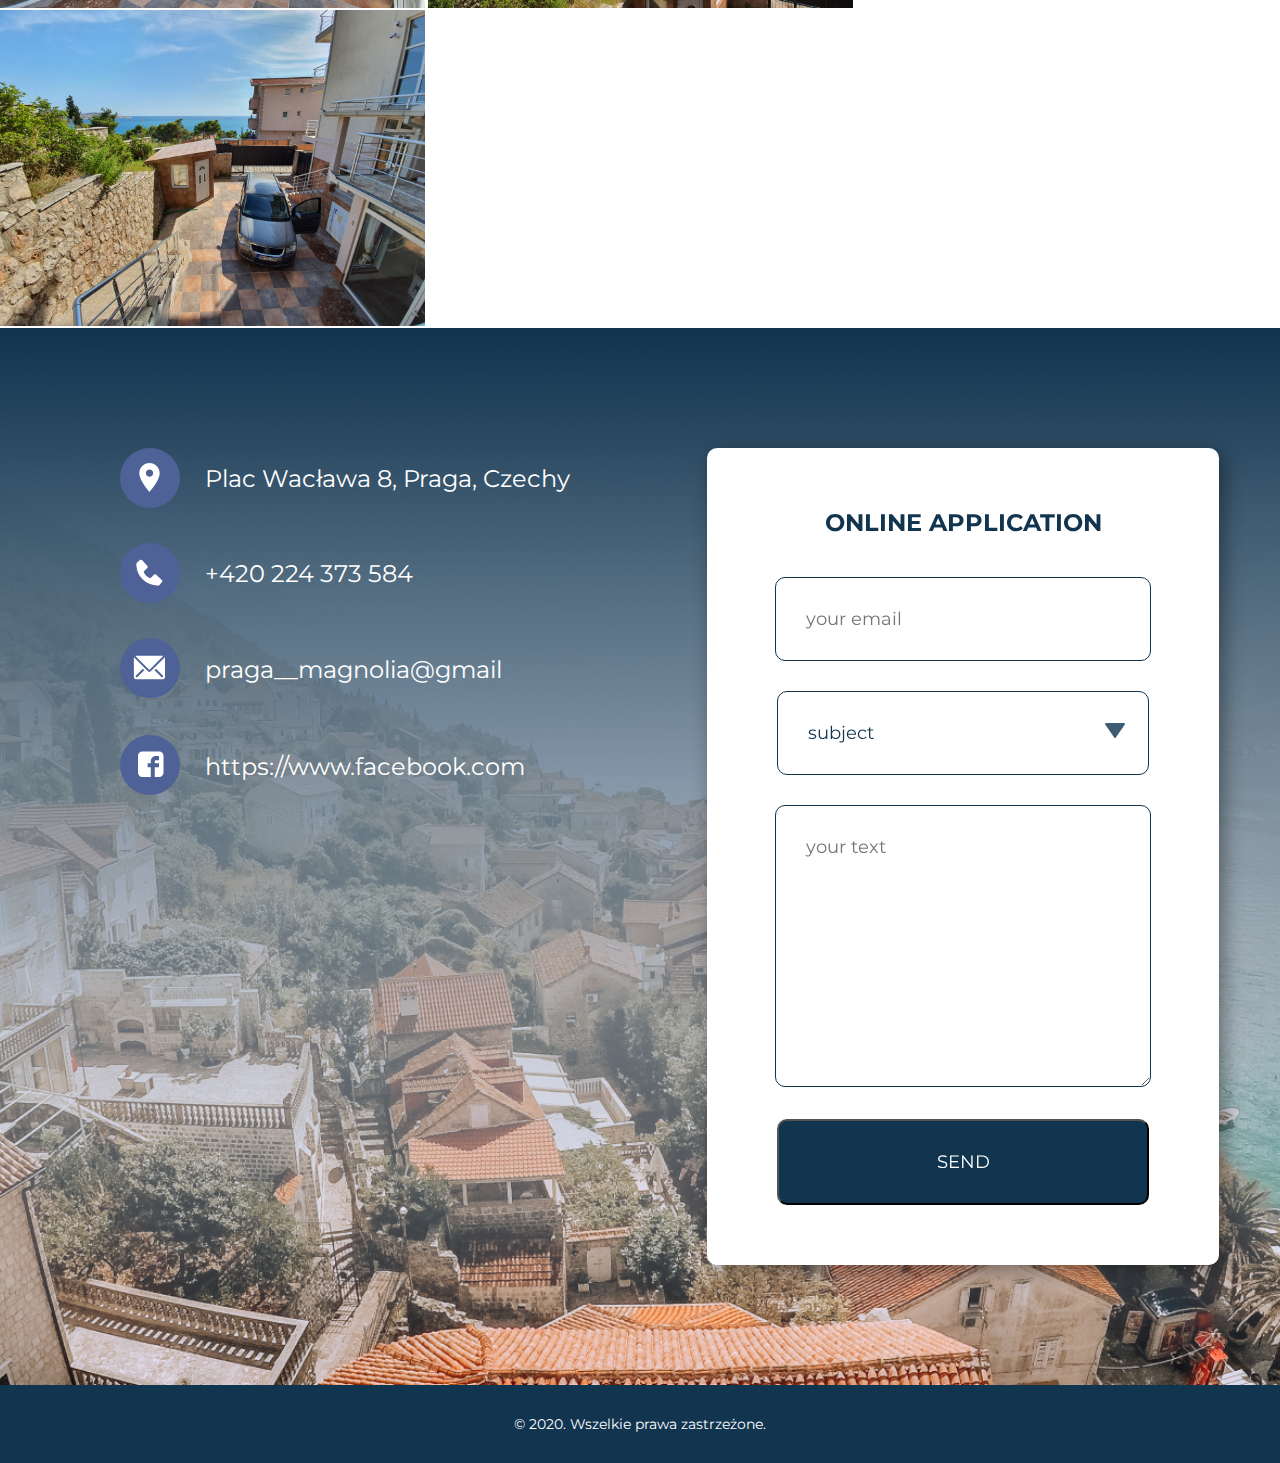
==== commit cf536d3f: "1" ====
--- a/index.html
+++ b/index.html
@@ -14,30 +14,24 @@
 
 <body>
     <header>
-        <div class="slider__body">
         <div class="slider">
             <div class="slider__item filter">
-               <img src="img/bg__header.png" alt="header">
-               <div class="header__offer">
-                <h3>LONG-TERM RESIDENCE PERMIT</h3>
-                <h4> All buyers and their families receive a free long-term <br>
-                    residence permit in Montenegro as a gift.</h4>
-                <a href="permission.html">START A NEW LIFE IN EUROPE</a>
-            </div>
+                <img src="img/home__head.png" alt="home">
             </div>
             <div class="slider__item filter">
-                <img src="img/home__head.png" alt="header">
-                
-             </div>
-             <div class="slider__item filter">
-                <img src="img/vievs__head.png" alt="header">
-                
-             </div>
-        </div>
-    </div>
-    
-                    
-            
+                <img src="img/vievs__head.png" alt="views">
+            </div>
+            <div class="slider__item filter">
+                <img src="img/bg__header.png" alt="views">
+                    <div class="header__offer">
+                        <h3>LONG-TERM RESIDENCE PERMIT</h3>
+                        <h4> All buyers and their families receive a free long-term <br>
+                            residence permit in Montenegro as a gift.</h4>
+                        <a href="permission.html">START A NEW LIFE IN EUROPE</a>
+                    </div>
+            </div>
+
+        </div>
 <div class="container">
     <div class="nav__menu">
             <div class="nav__language">
@@ -46,11 +40,11 @@
             <a href=""><img src="img/phone__head.svg" alt="phone"></a>
             <a href="mailto:vlad@htmlbook.ru"><img src="img/email__head.svg" alt="email"></a>
             <a href=""><img src="img/facebook__head.svg" alt="facebook"></a>
-           
-        </div>
-        
+
+        </div>
+
 </div>
-       
+
     </header>
 
 
@@ -73,7 +67,7 @@
     </div>
     <div class="home">
         <img class="home__img" src="img/home.png" alt="home">
-        
+
     </div>
     <div class="apartmans">
         <div class="container">
--- a/css/style.css
+++ b/css/style.css
@@ -44,11 +44,13 @@
     filter: drop-shadow(5px 5px 10px rgba(0, 0, 0, 0.25));
     cursor: pointer;
 }
-
+.one {
+    position: relative;
+}
 .header__offer {
     text-align: center;
-top: 5%;
-left: 35%;
+    position: absolute;
+    top: 5%;
 }
 
 .header__offer h3 {
@@ -95,8 +97,6 @@
 .header__offer a:active {
     filter: drop-shadow(5px 5px 10px rgba(0, 0, 0, 0.25));
 }
-
-
 header h1 {
     font-family: Playfair Display;
     font-weight: normal;
@@ -111,7 +111,54 @@
 .header__title>h1:nth-child(1) {
     width: 660px;
 }
-
+/* Слайдер */
+.slick-slider {
+    min-width: 0;
+  }
+  /* Ограничивающая оболочка */
+  .slick-list {
+    overflow: hidden;
+  }
+  .slick-track {
+    display: flex;
+    align-items: flex-start;
+  }
+  .slick-arrow {
+    border: 0;
+  }
+  .slick-arrow.slick-prev {
+    border: 0;
+  }
+  .slick-arrow.slick-next {
+    border: 0;
+  }
+  .slick-dots {
+    border: 0;
+    padding: 0;
+  }
+  .slick-dots li {
+    border: 0;
+  }
+  .slick-dots button {
+    border: 0;
+  }
+  .slider .slick-arrow.slick-disabled {
+    opacity: 0.1;
+  }
+  .slider {
+  }
+  .slider__item {
+    position: relative;
+    display: flex;
+    justify-content: center;
+  }
+  .slider__item img {
+    object-fit: cover;
+    width: 100vw;
+    height: 100vh;
+  }
+  .slider__body {
+  }
 .about {
     padding: 120px 0;
 }
@@ -515,118 +562,6 @@
 .permission__wrap>p:nth-child(3) {
     margin-bottom: 100px;
 }
-/* Слайдер */
-.slick-slider {
-    min-width: 0;
-  }
-  /* Ограничивающая оболочка */
-  .slick-list {
-    overflow: hidden;
-  }
-  /* Лента слайдов */
-  .slick-track {
-    display: flex;
-    align-items: flex-start;
-  }
-  /* Стрелка */
-  .slick-arrow {
-    border: 0;
-  }
-  /* Стрелка влево */
-  .slick-arrow.slick-prev {
-    border: 0;
-  }
-  /* Стрелка вправо */
-  .slick-arrow.slick-next {
-    border: 0;
-  }
-  /* Точки */
-  .slick-dots {
-    border: 0;
-    padding: 0;
-  }
-  .slick-dots li {
-  
-    border: 0;
-  }
-  .slick-dots button {
-    border: 0;
-  }
-  .slider .slick-arrow.slick-disabled {
-    opacity: 0.1;
-  }
-  /* Конкретный слайдер */
-  .slider {
-    position: relative;
-  }
-  
-  /* стрелки */
-  .slider .slick-arrow {
-    position: absolute;
-    top: 50%;
-    margin: -30px 0px 0px 0px;
-    z-index: 10;
-    font-size: 0;
-    width: 30px;
-    height: 60px;
-  }
-  
-  .slider .slick-arrow.slick-prev {
-    left: 0;
-    background: url(../img/sl-arrow_l.svg) 0 0/100% no-repeat;
-  }
-  
-  .slider .slick-arrow.slick-next {
-    right: 0;
-    background: url(../img/sl-arrow_r.svg) 0 0/100% no-repeat;
-  }
-  
-  .slider .slick-dots {
-    display: flex;
-    align-items: center;
-    justify-content: center;
-  }
-  
-  .slider .slick-dots li {
-    list-style: none;
-    margin: 0px 10px;
-  }
-  
-  .slider .slick-dots button {
-    font-size: 0;
-    width: 10px;
-    height: 10px;
-    background-color: #fff;
-    border-radius: 50%;
-    outline: none;
-  }
-  
-  .slider .slick-dots li.slick-active button {
-    background-color: transparent;
-    border: 1px solid #fff;
-  }
-  
-  .slider__item {
-    padding: 0px 15px;
-    text-align: center;
-  }
-  
-  .slider__item img {
-    object-fit: cover;
-    height: 100vh;
-    width: 100%;
-  }
-  
-  .slider__body {
-    object-fit: cover;
-  }
-
-
-
-
-
-
-
 .byt__wrap {
     display: flex;
     justify-content: space-between;
@@ -687,7 +622,8 @@
     width: 50%;
 }
 
-стрелки .slider2 .slick-arrow {
+/* стрелки  */
+.slider2 .slick-arrow {
     position: absolute;
     top: 10%;
     z-index: 100;
@@ -752,5 +688,3 @@
     height: 100vh;
     width: 100%;
 }
-
-
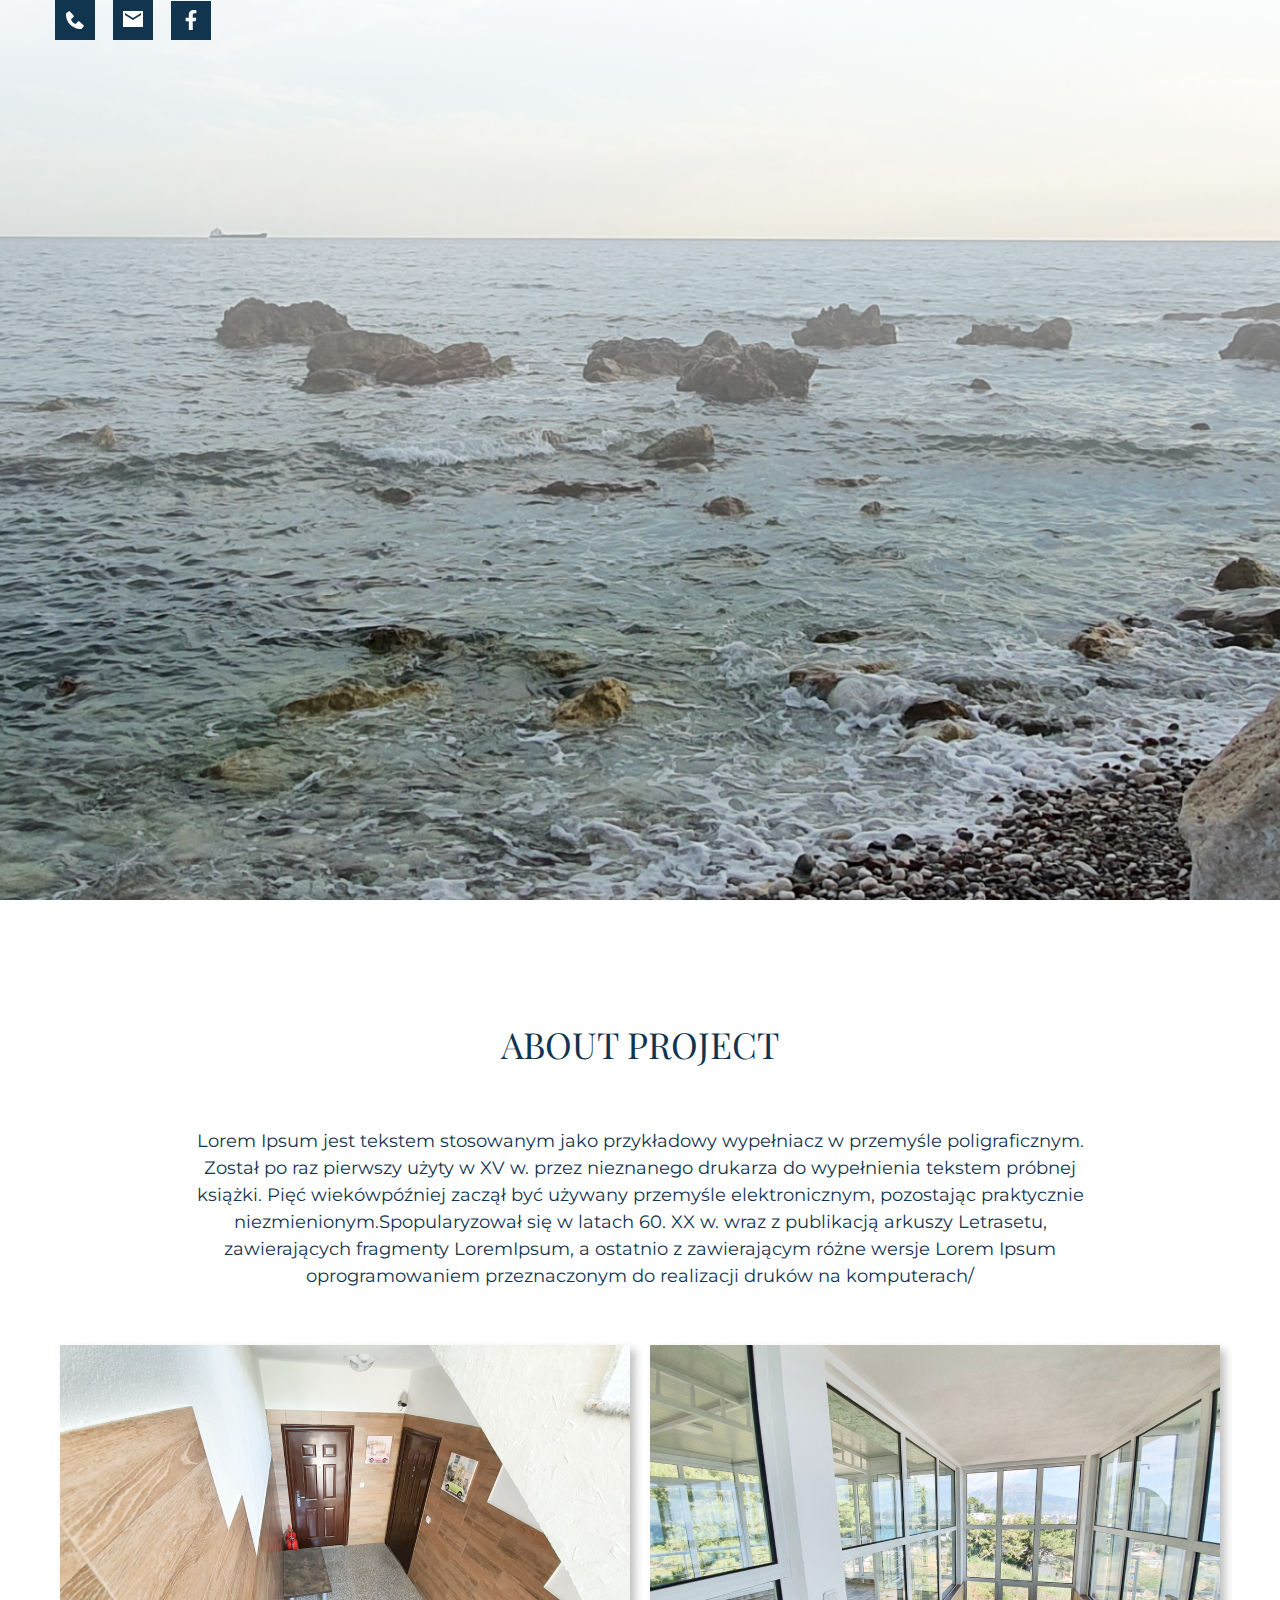
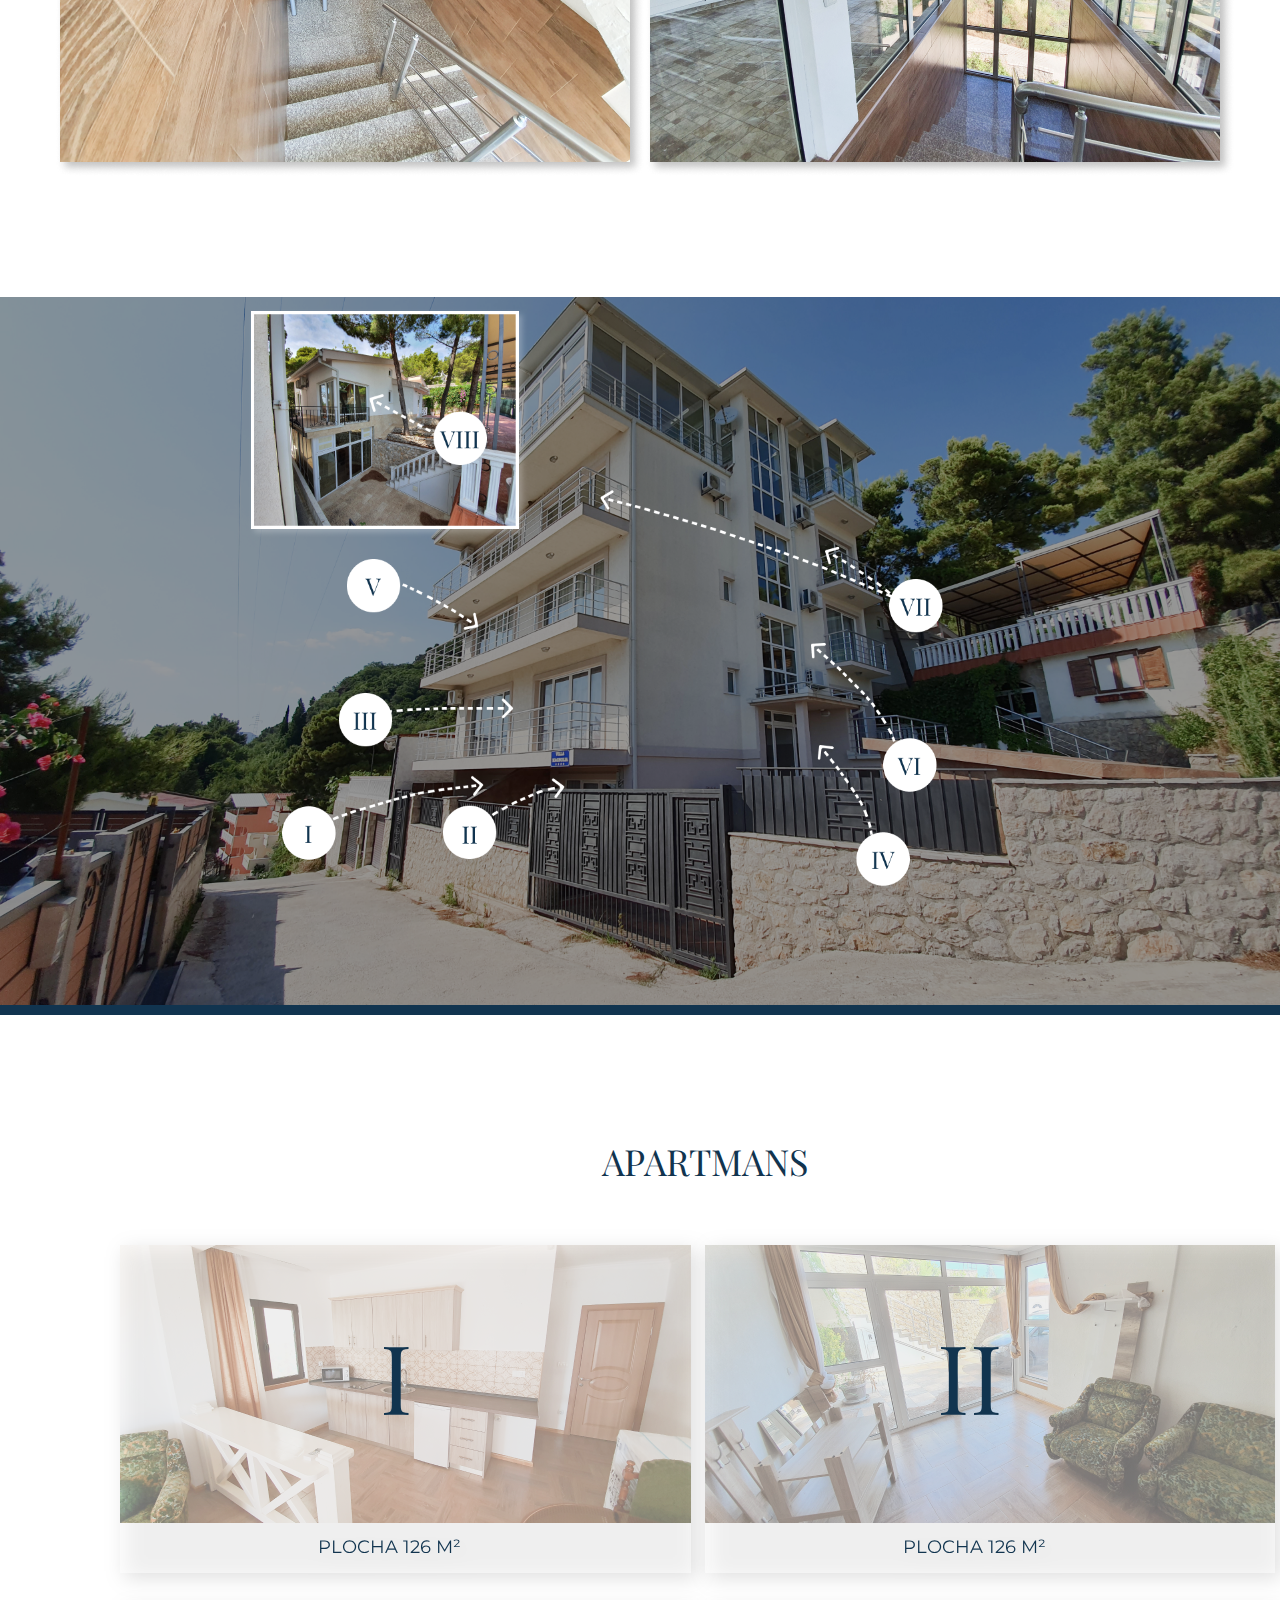
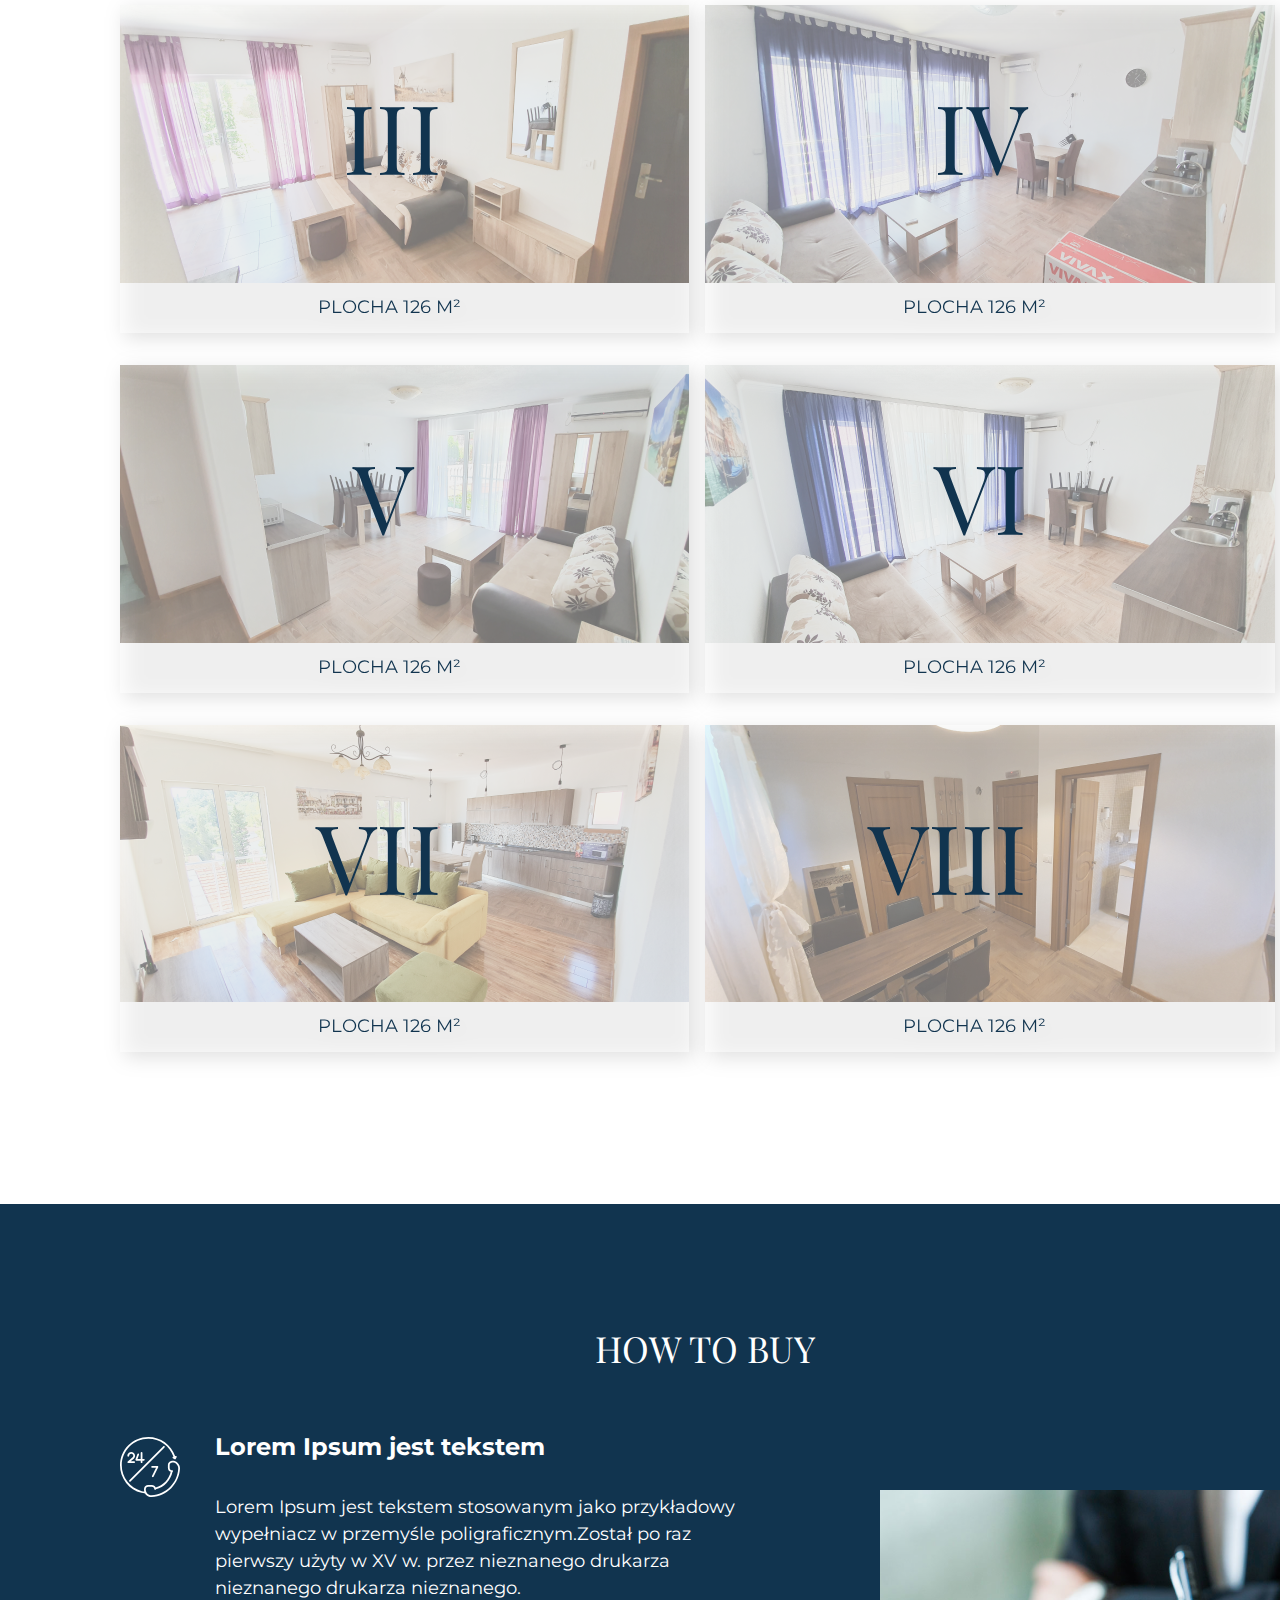
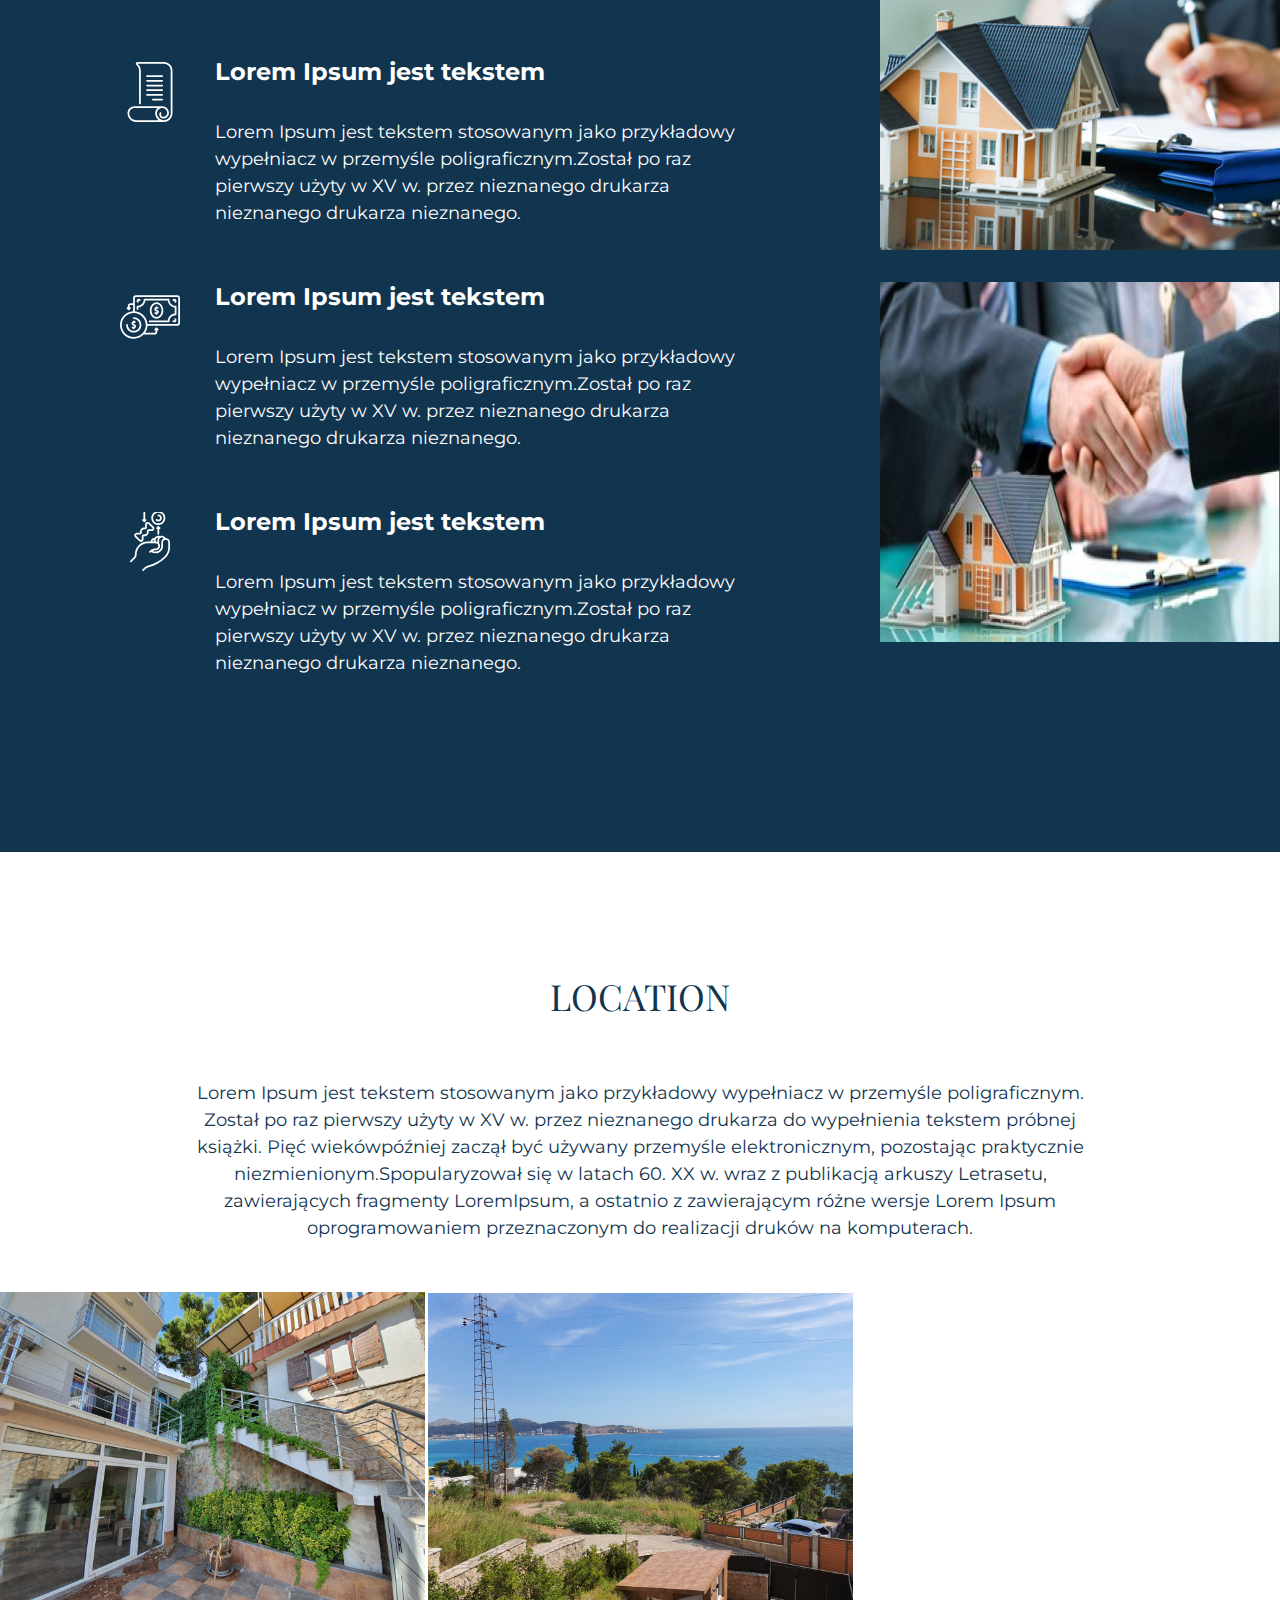
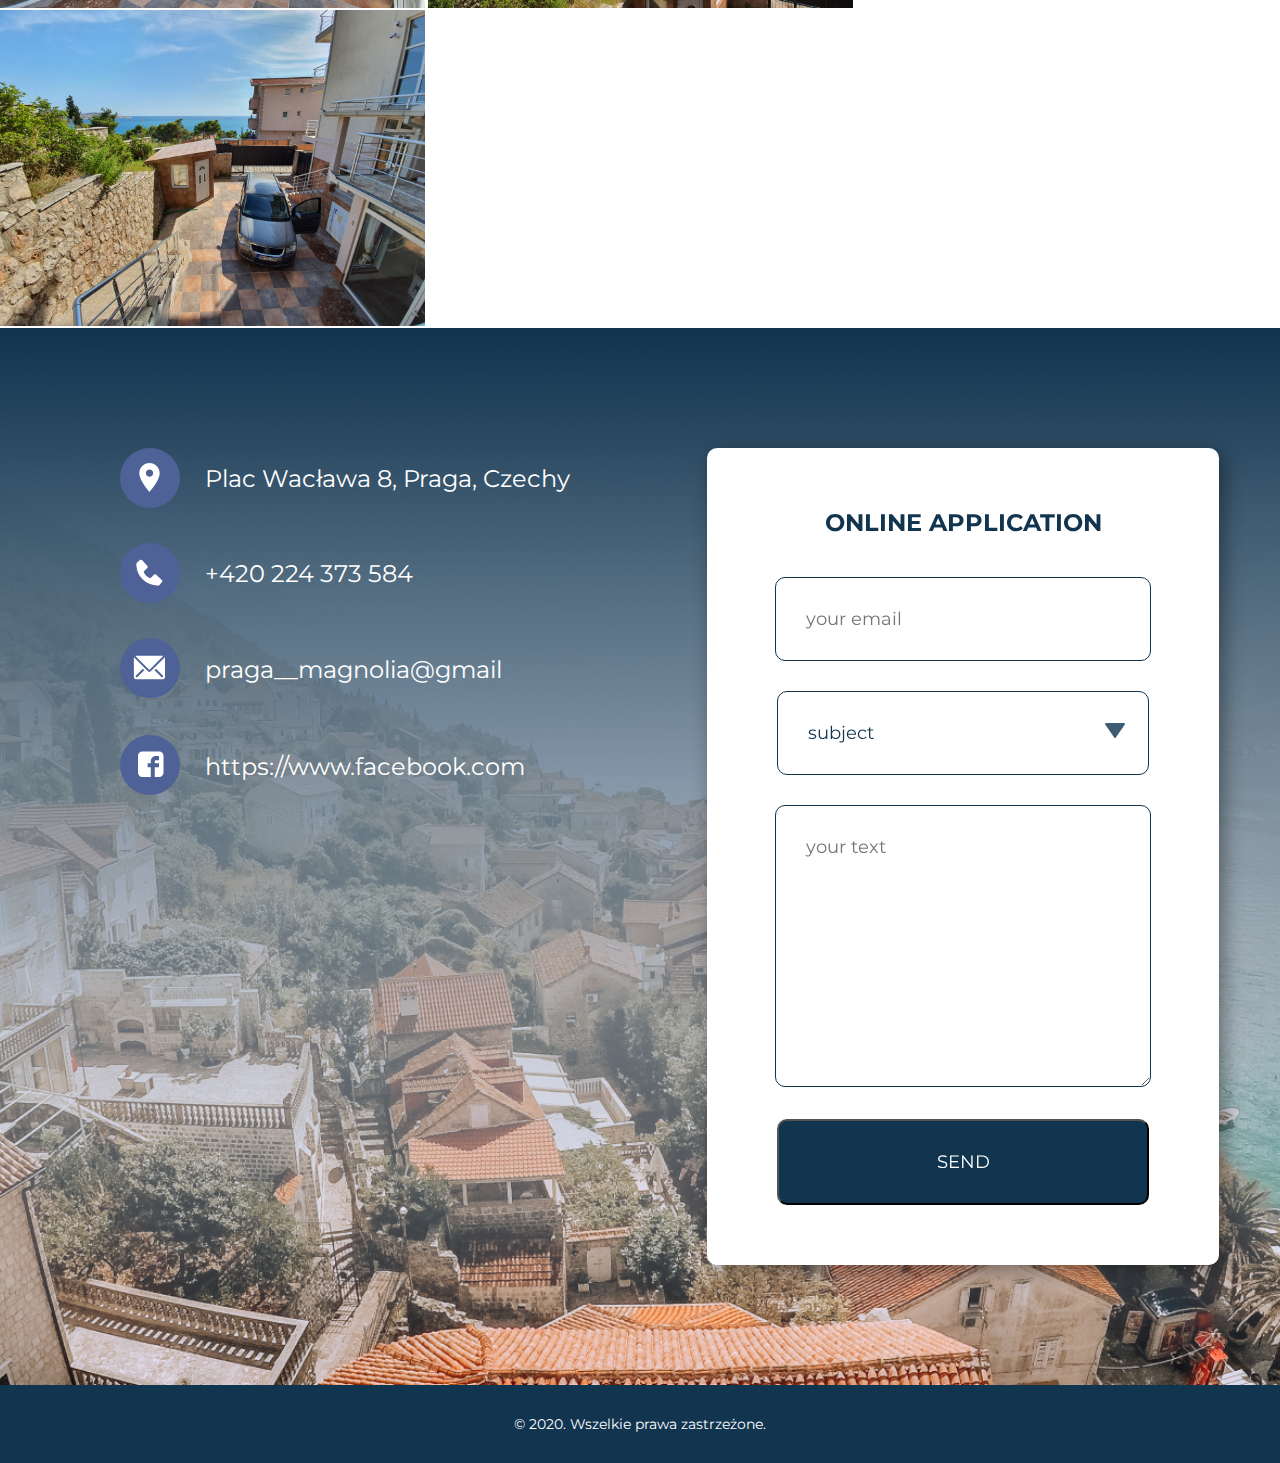
==== commit af364e2a: "1" ====
--- a/index.html
+++ b/index.html
@@ -29,6 +29,7 @@
                             residence permit in Montenegro as a gift.</h4>
                         <a href="permission.html">START A NEW LIFE IN EUROPE</a>
                     </div>
+                    
             </div>
 
         </div>
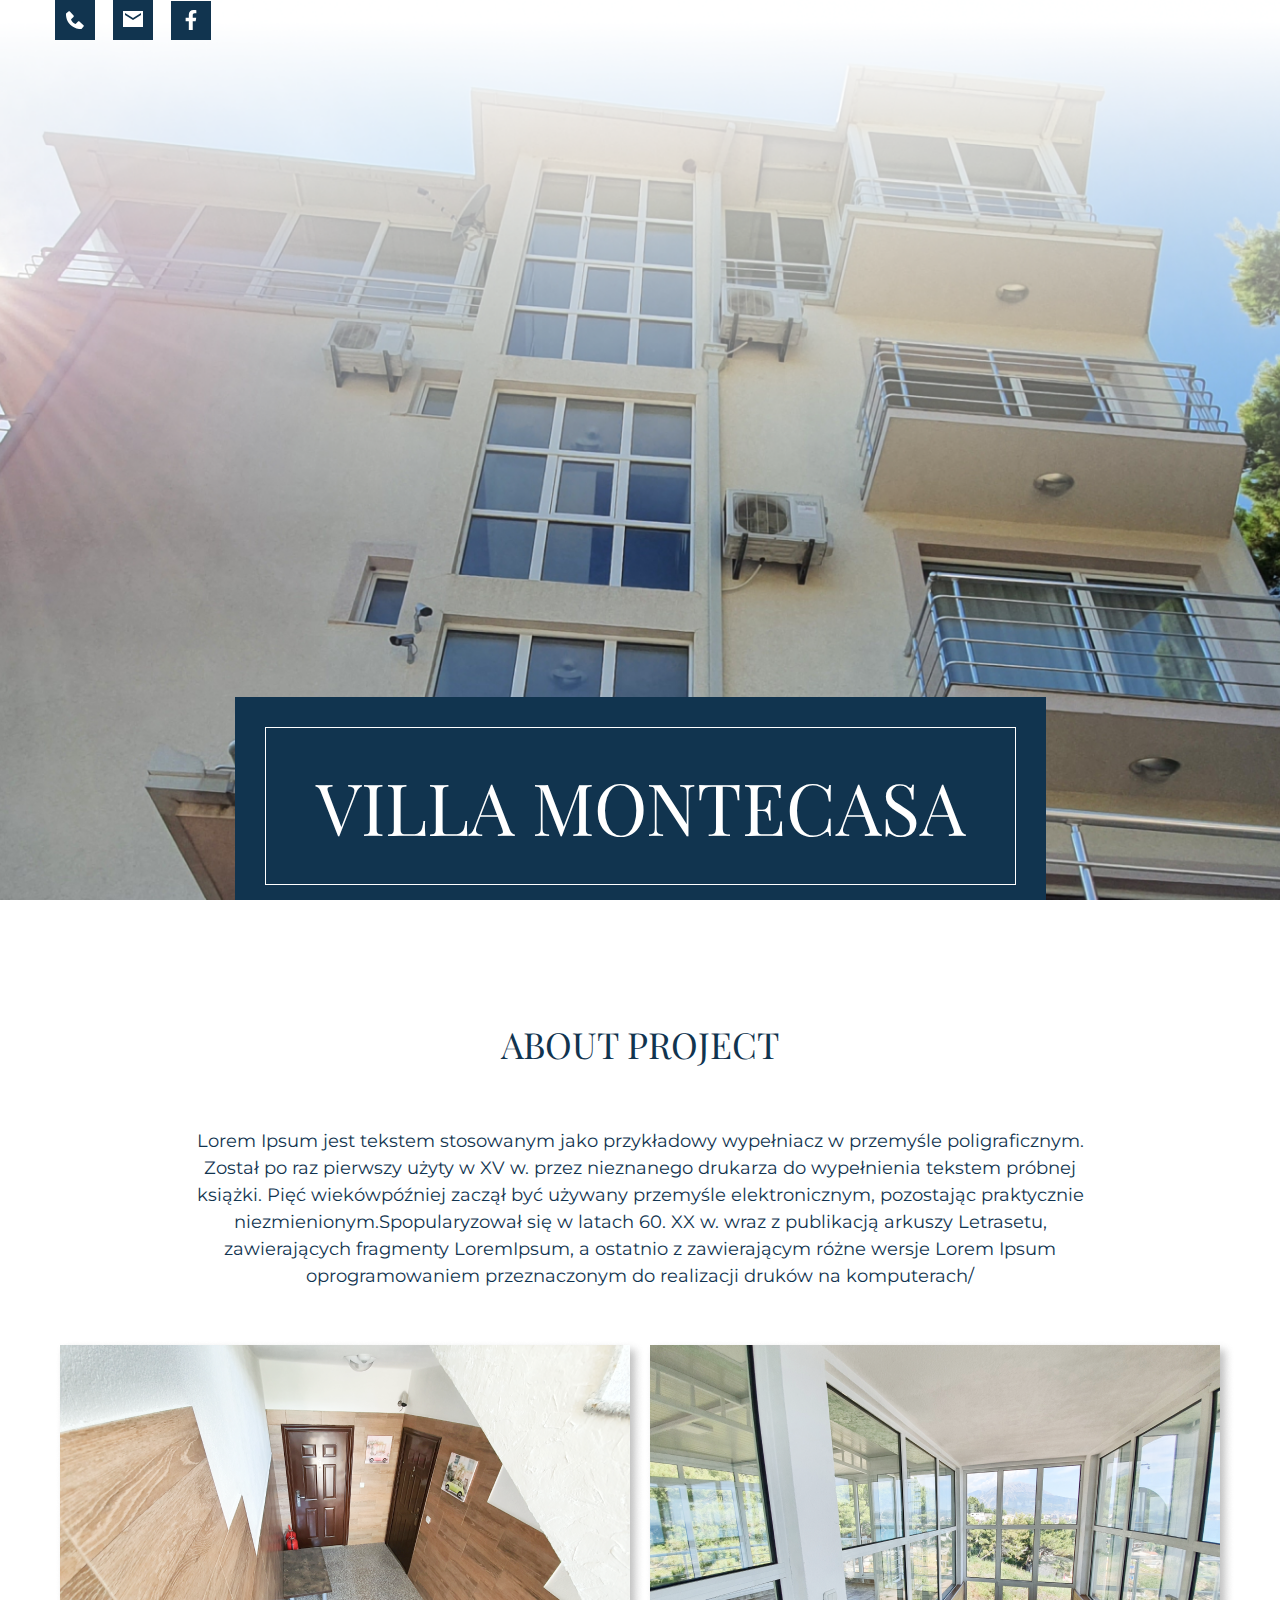
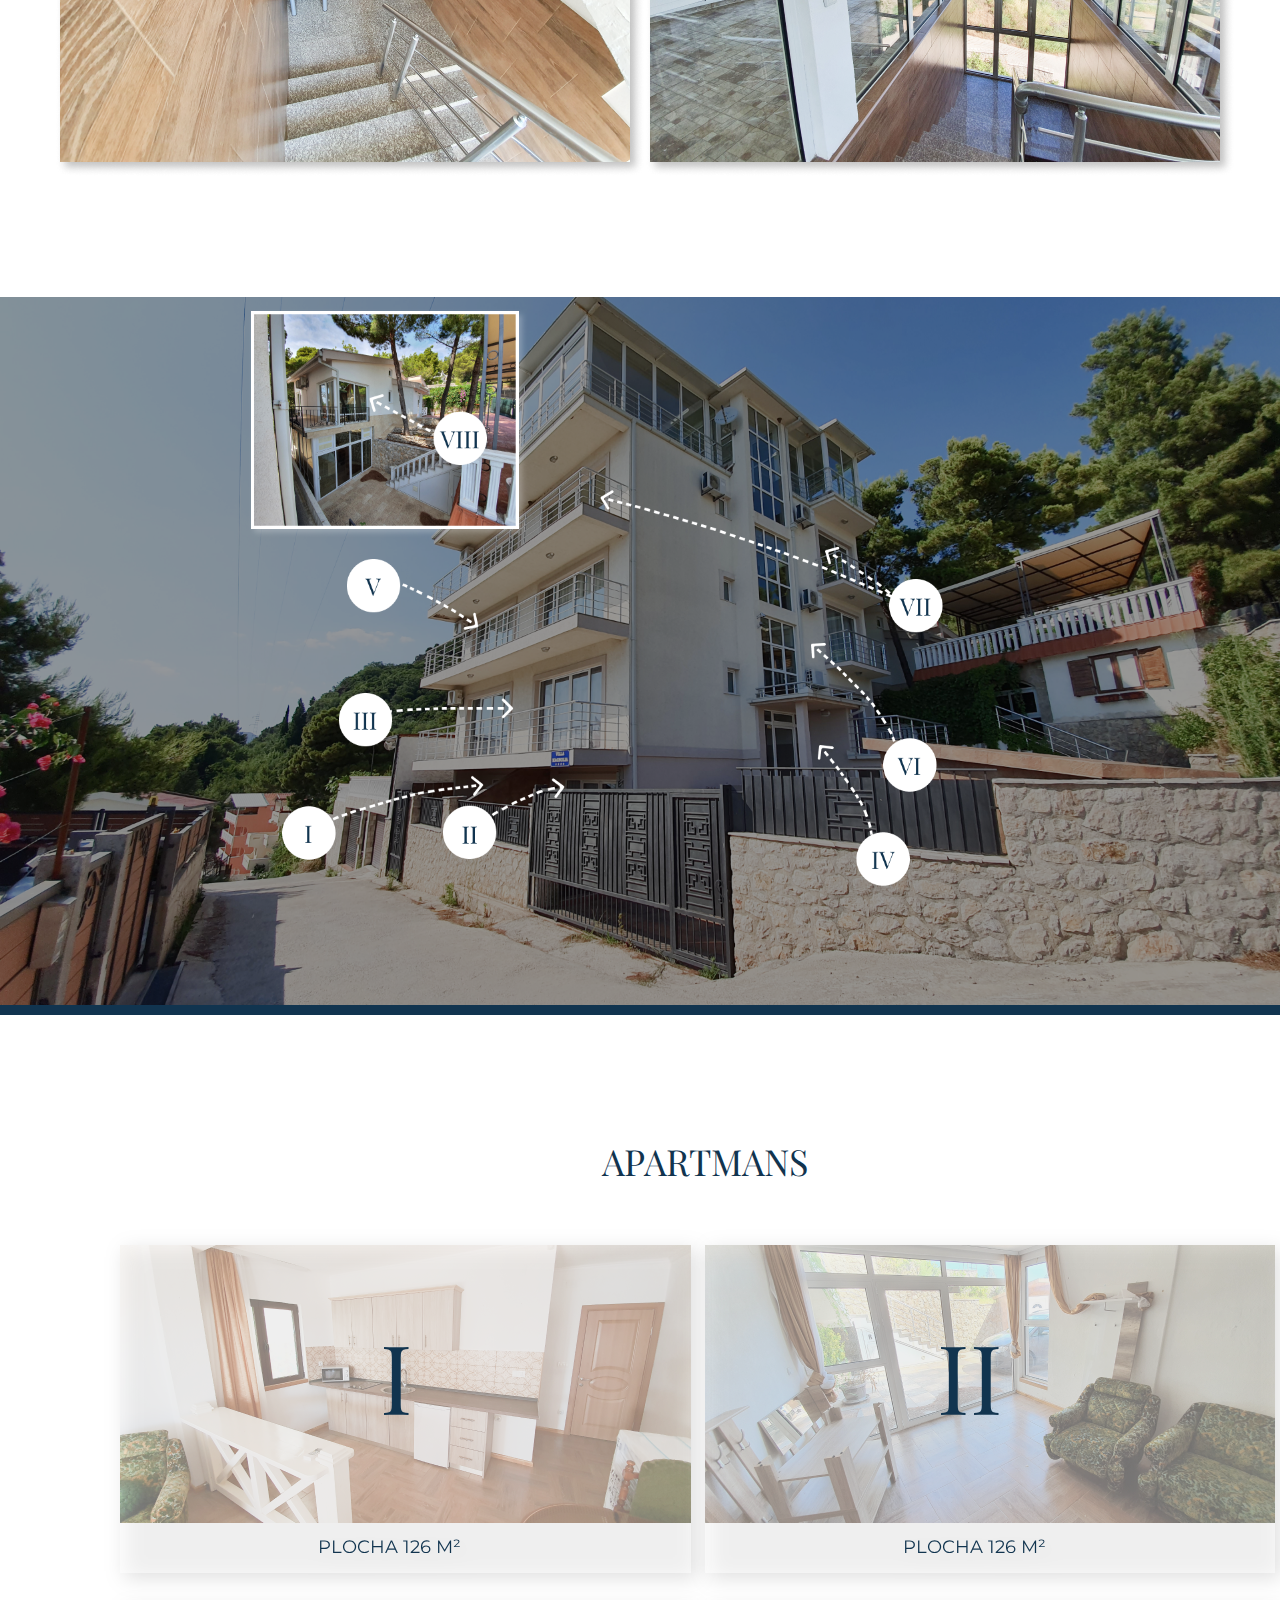
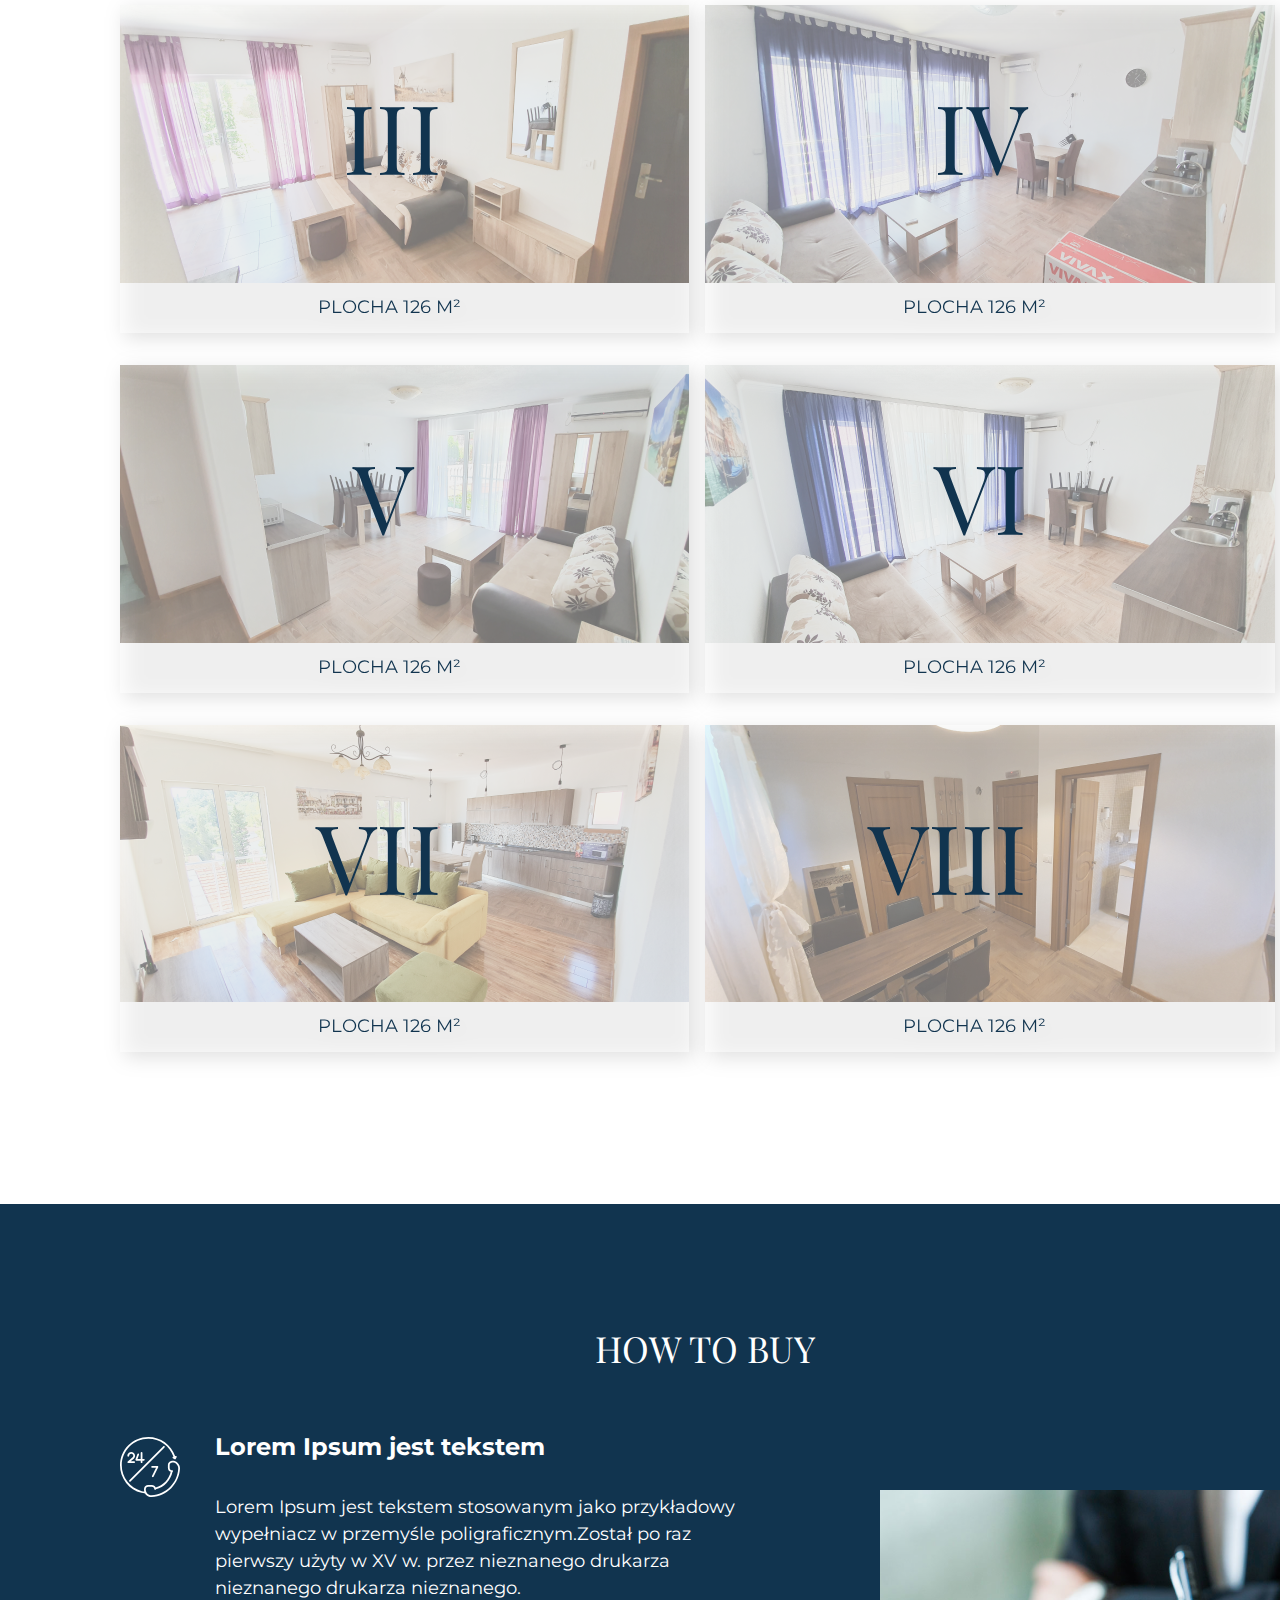
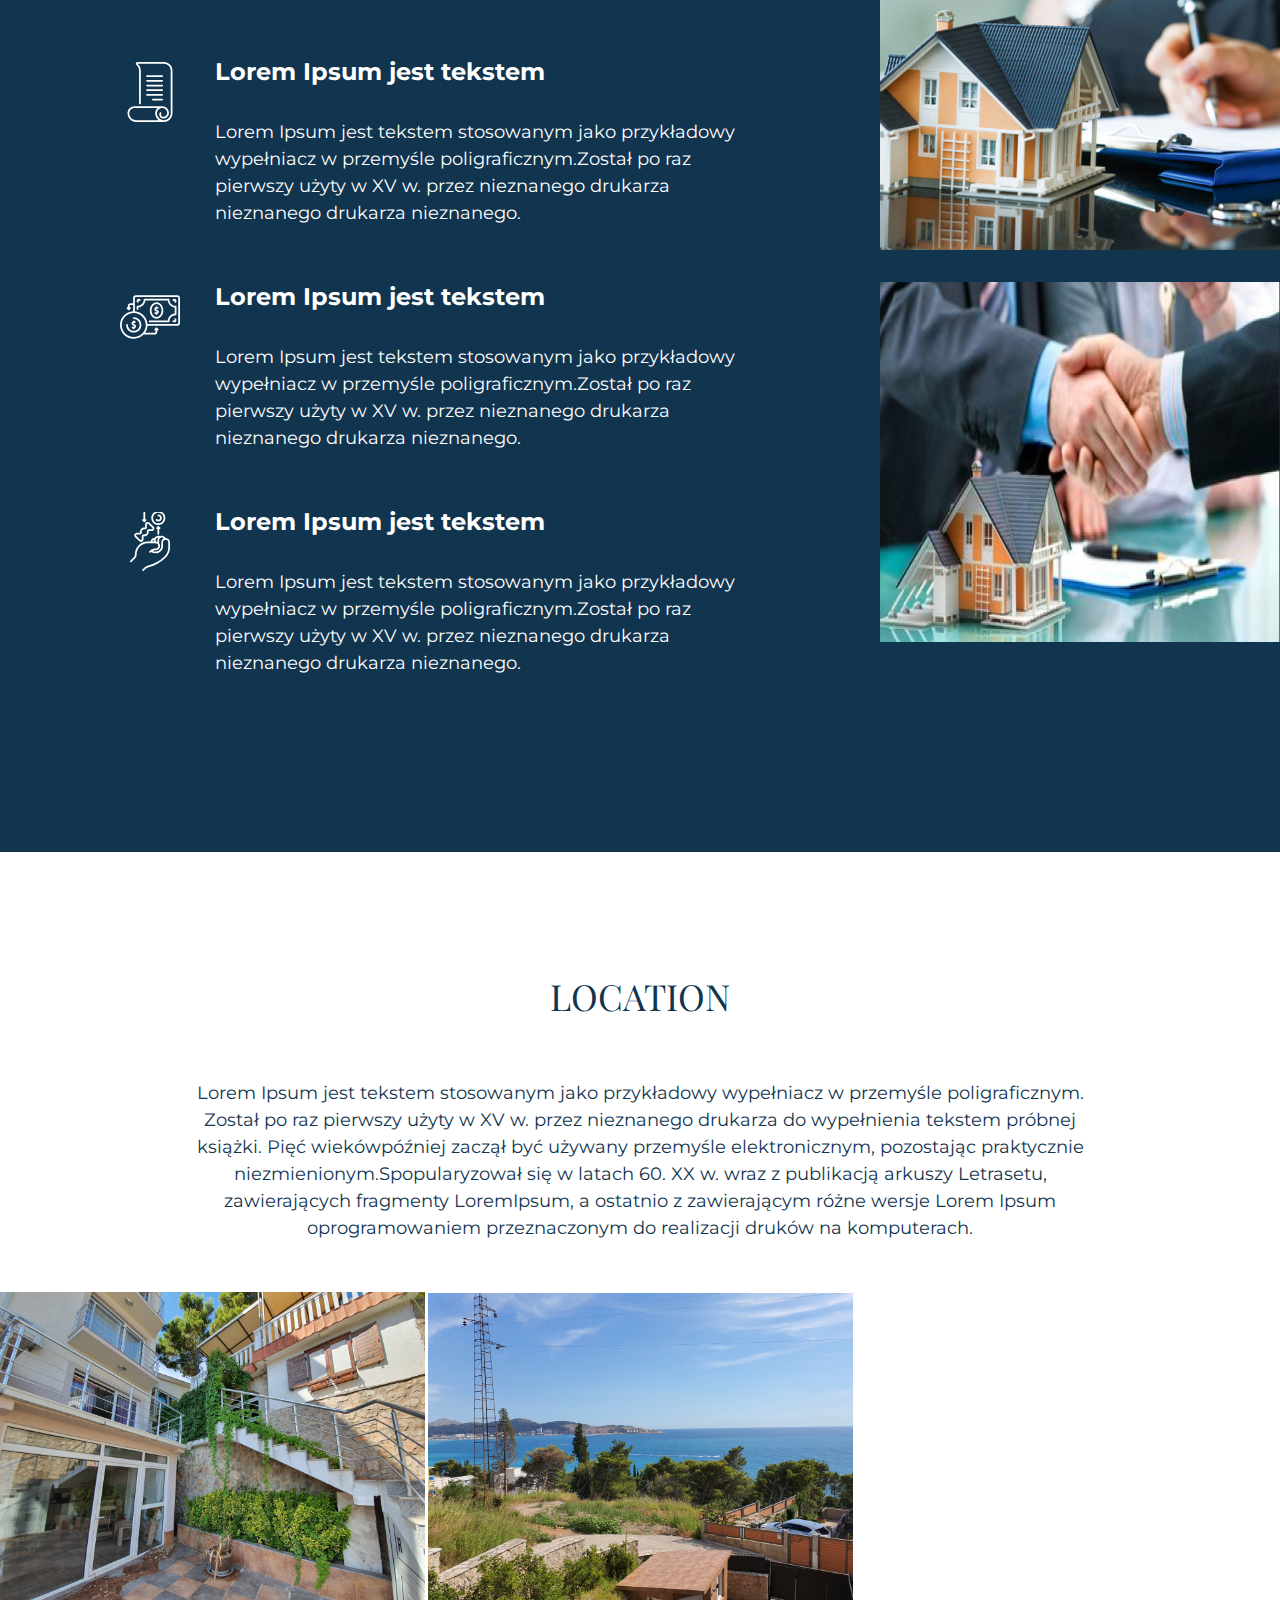
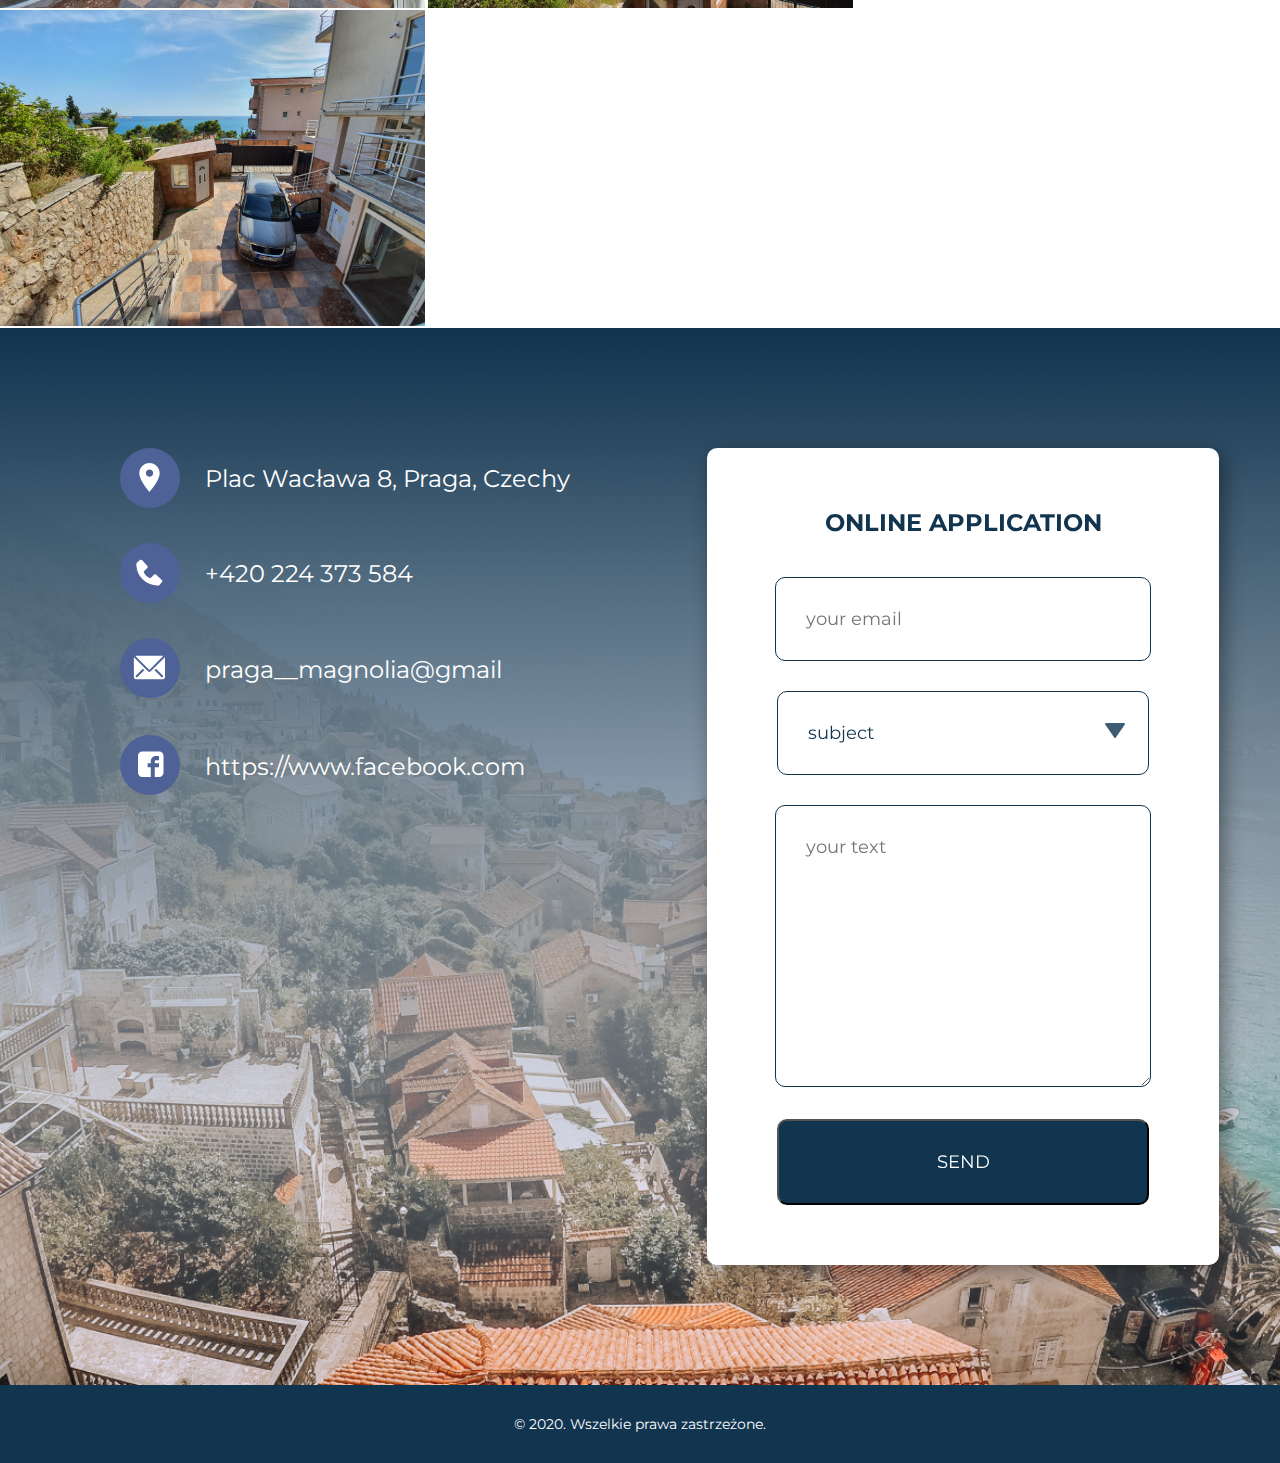
==== commit 6312a635: "1" ====
--- a/index.html
+++ b/index.html
@@ -17,9 +17,20 @@
         <div class="slider">
             <div class="slider__item filter">
                 <img src="img/home__head.png" alt="home">
+                <div class="villa__title">
+                    <h1>
+                        Villa montecasa
+                    </h1>
+                </div>
+                
             </div>
             <div class="slider__item filter">
                 <img src="img/vievs__head.png" alt="views">
+                <div class="villa__title">
+                    <h1>
+                        Villa montecasa
+                    </h1>
+                </div>
             </div>
             <div class="slider__item filter">
                 <img src="img/bg__header.png" alt="views">
@@ -29,7 +40,11 @@
                             residence permit in Montenegro as a gift.</h4>
                         <a href="permission.html">START A NEW LIFE IN EUROPE</a>
                     </div>
-                    
+                    <div class="villa__title">
+                        <h1>
+                            Villa montecasa
+                        </h1>
+                    </div>
             </div>
 
         </div>
--- a/css/style.css
+++ b/css/style.css
@@ -688,3 +688,17 @@
     height: 100vh;
     width: 100%;
 }
+.villa__title{
+    background: #11344F;
+    position: absolute;
+    top: 77.4%;
+    padding: 30px;
+}
+.villa__title h1{
+    font-family: Playfair Display;
+font-size: 7.2rem;
+text-transform: uppercase;
+color: #FFFFFF;
+border:1px solid #fff;
+padding: 30px 50px;
+}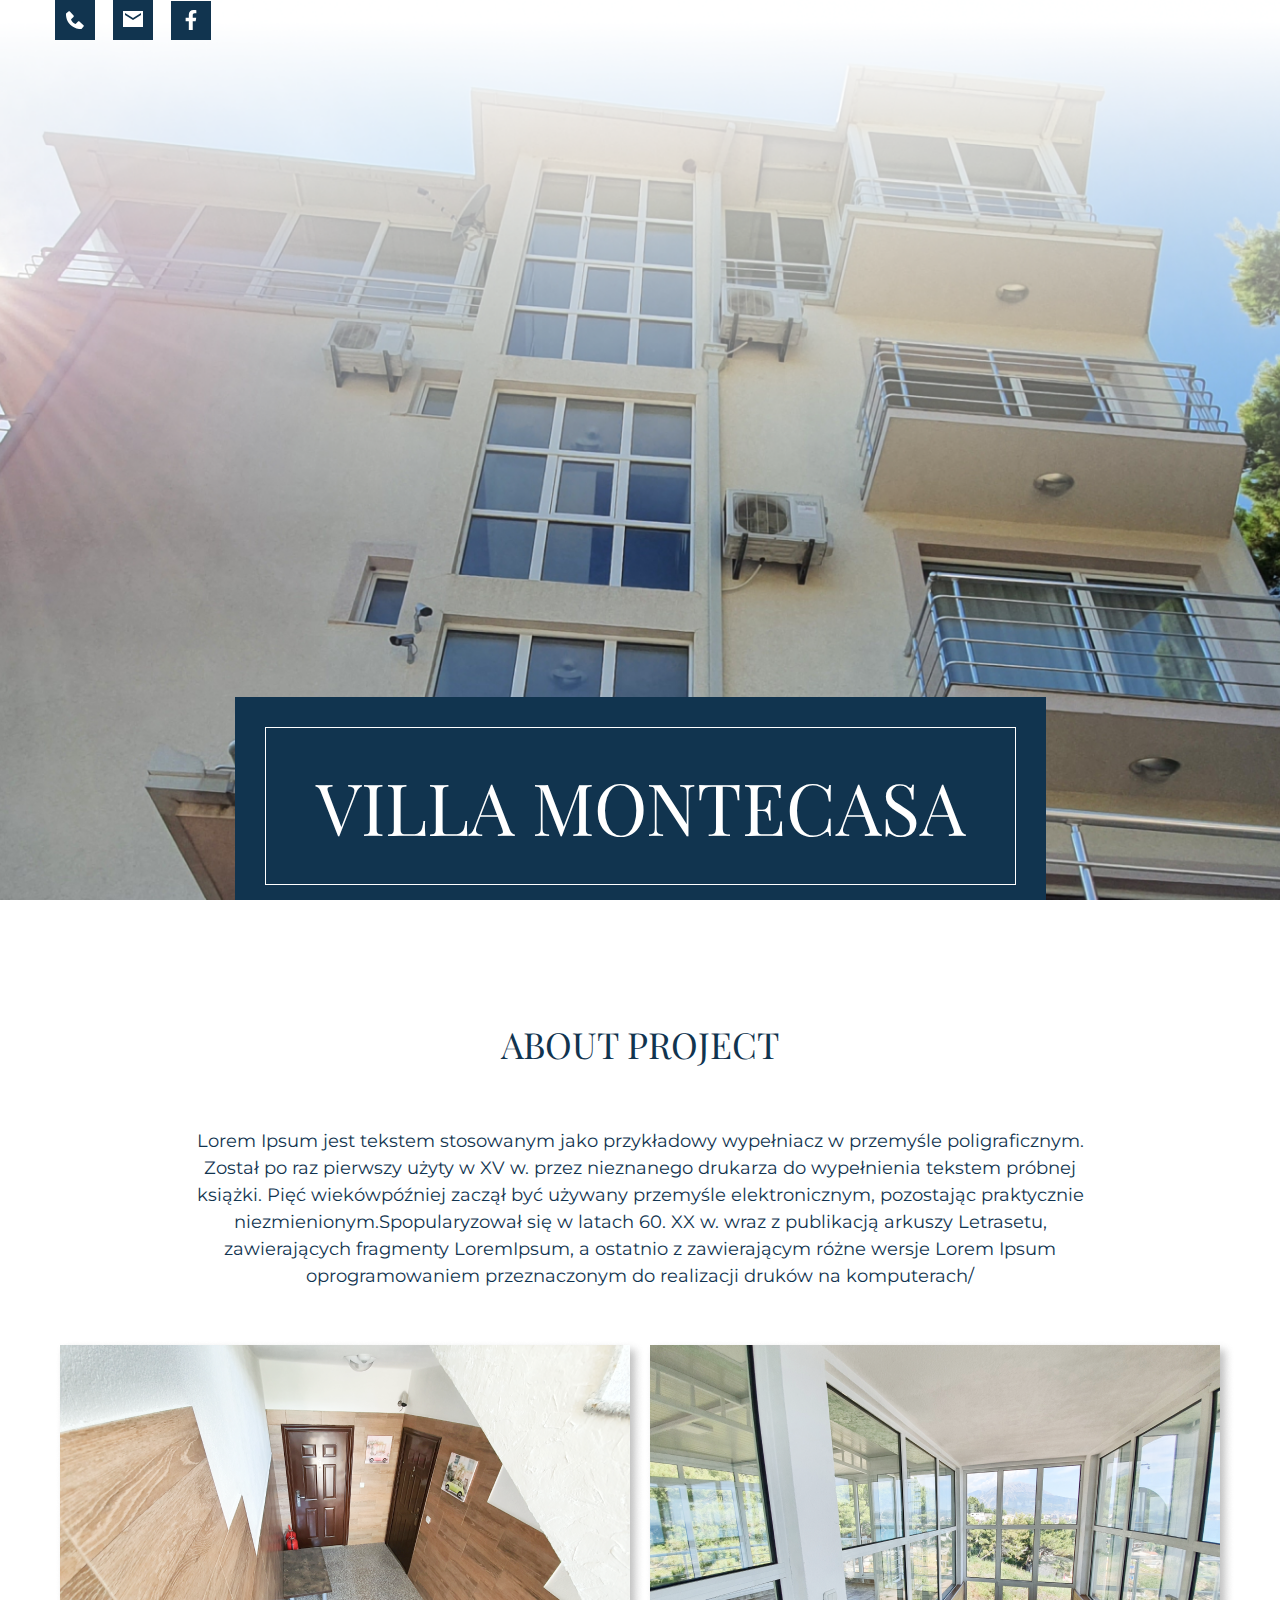
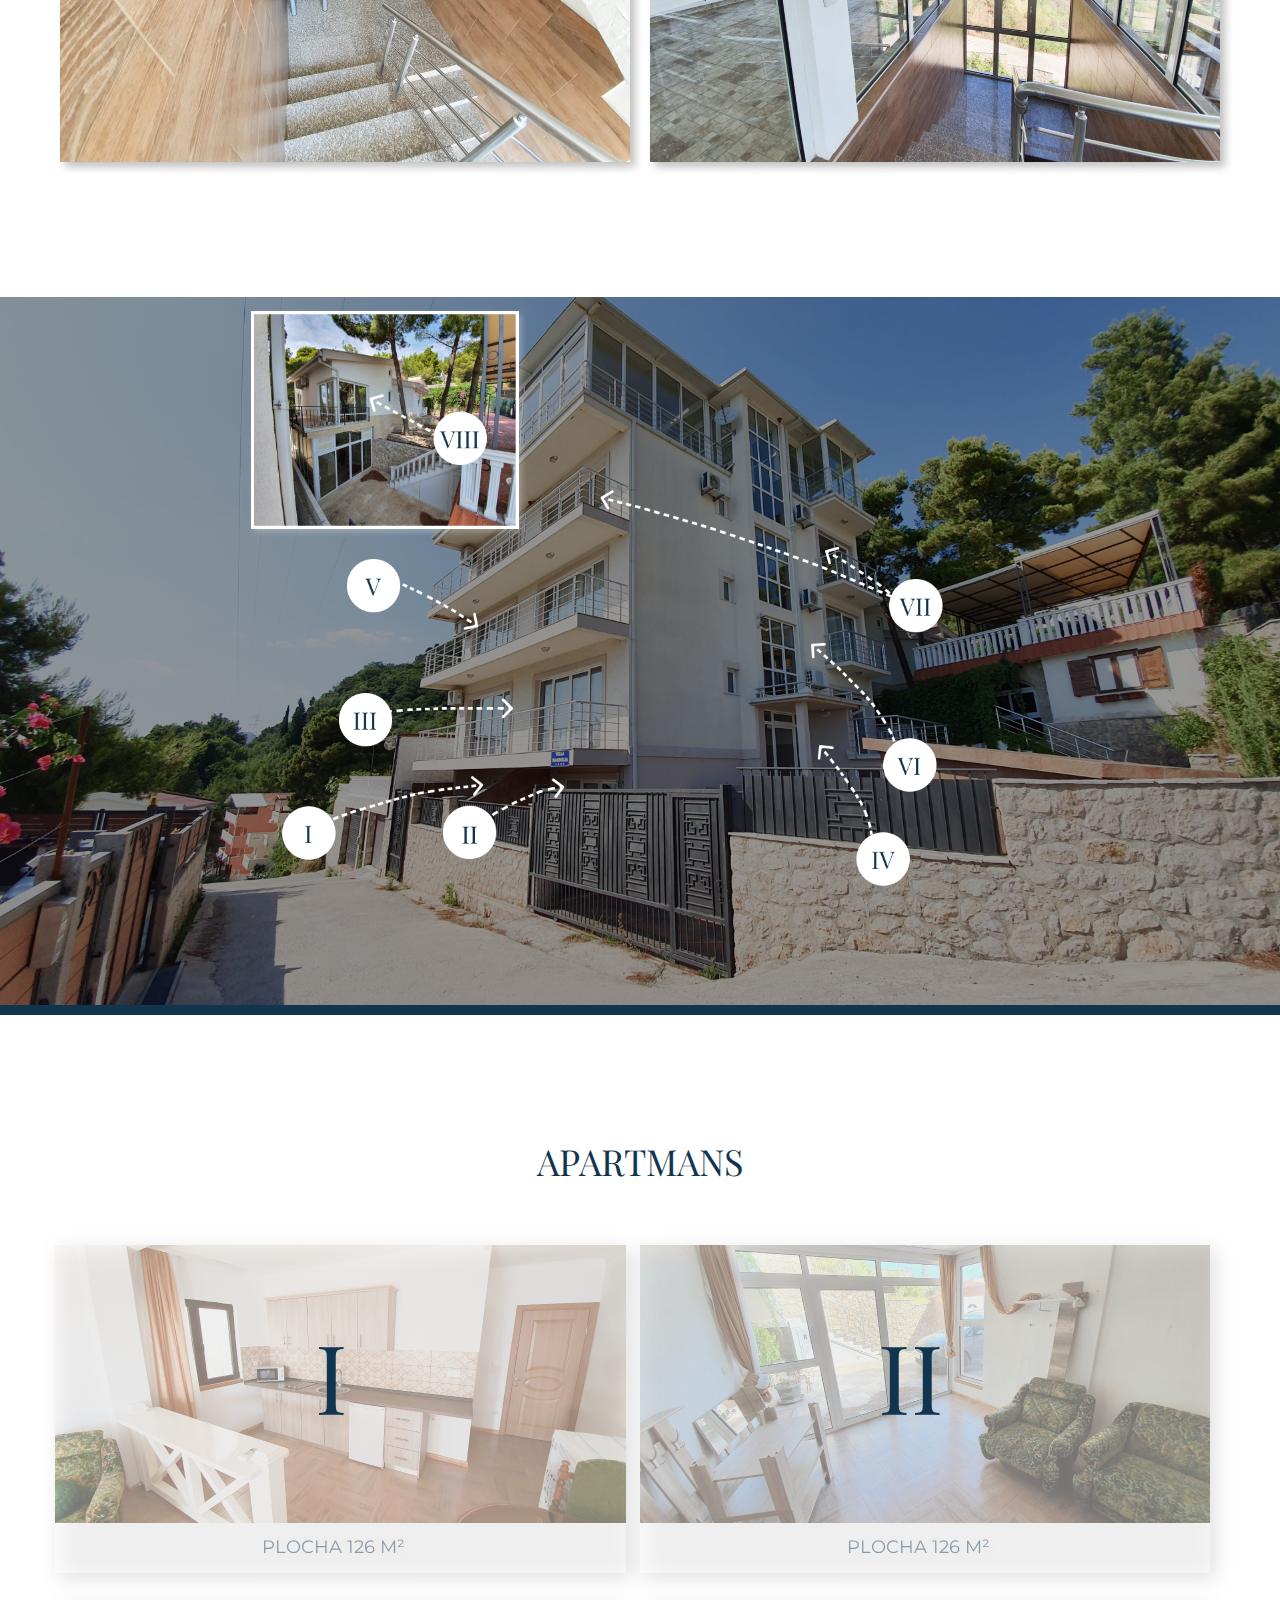
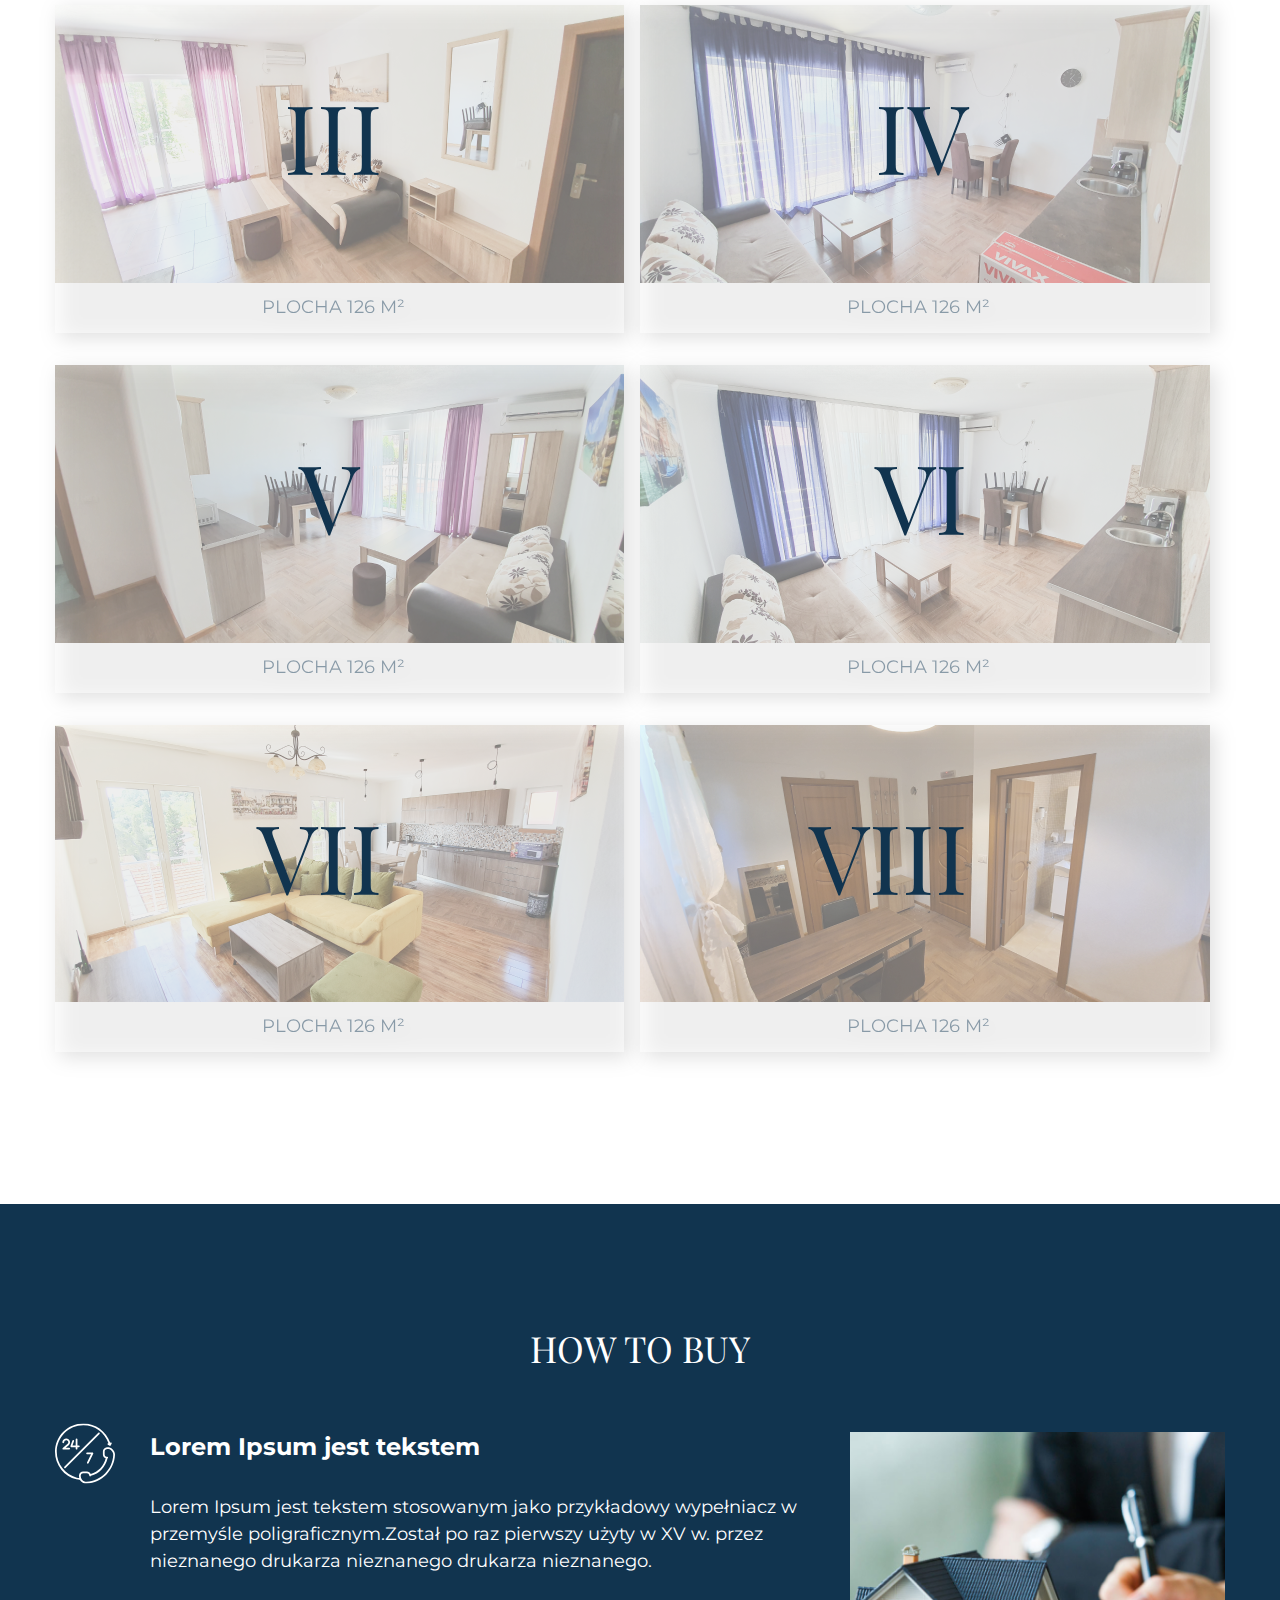
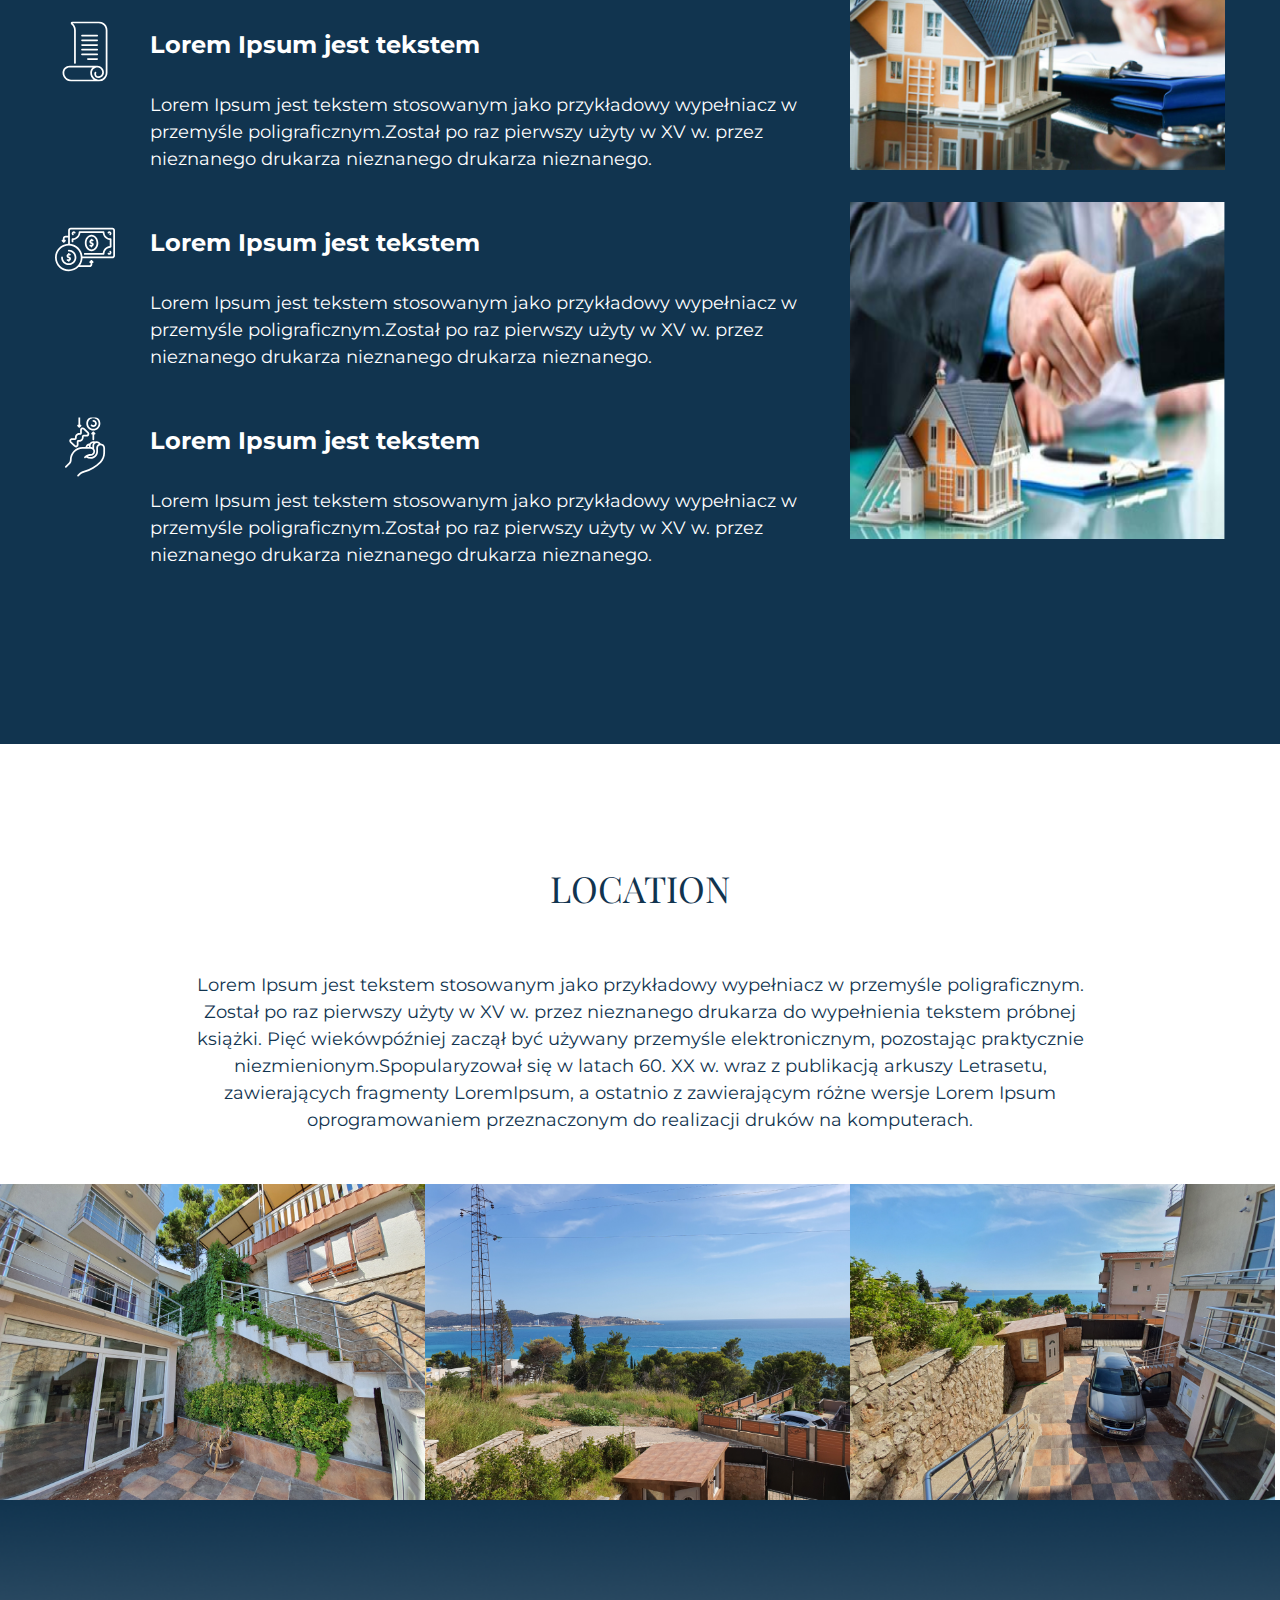
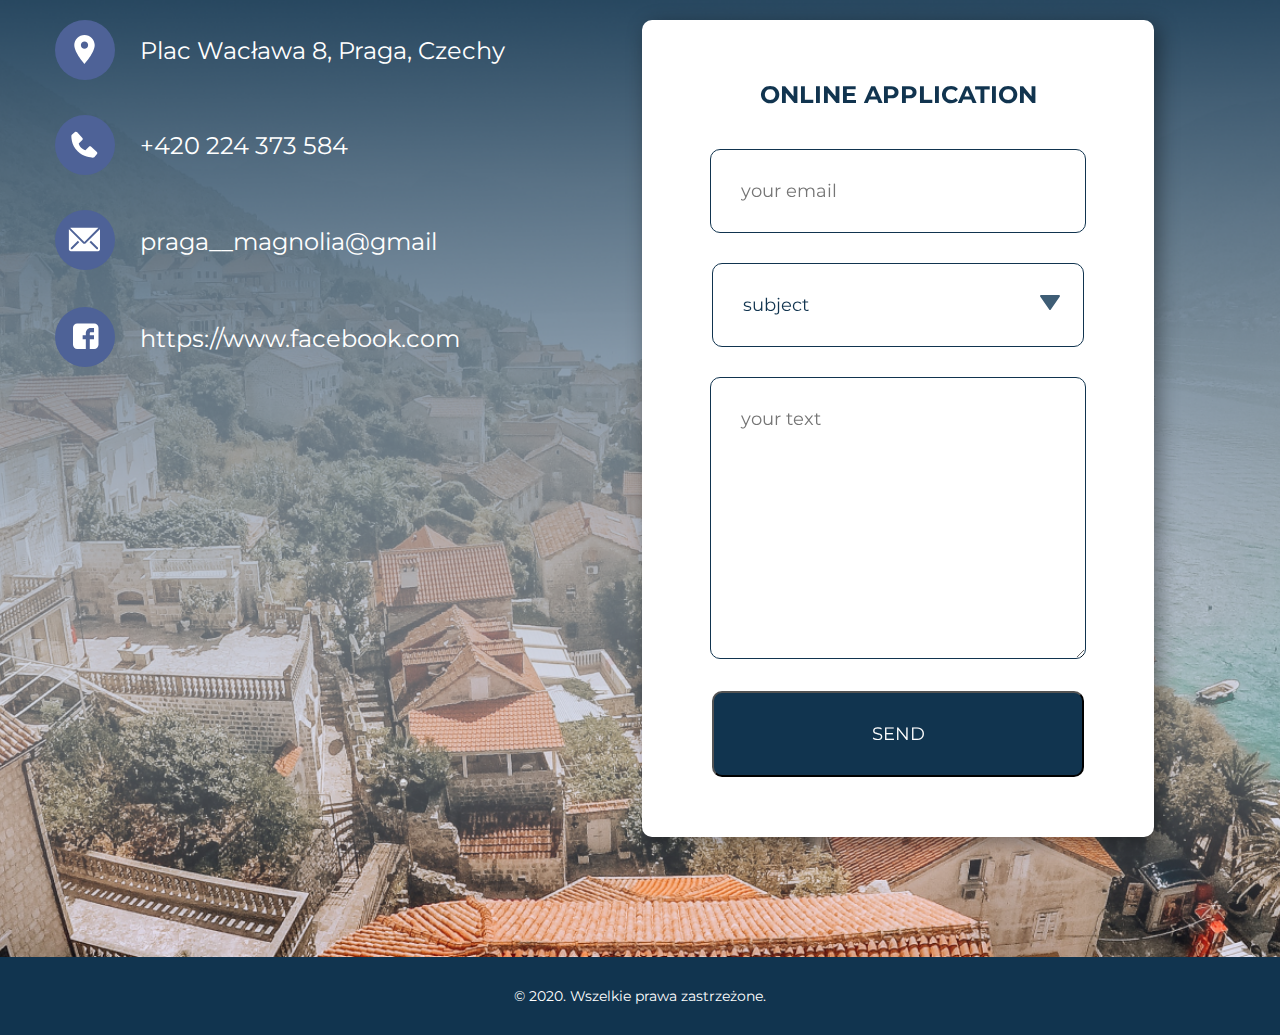
==== commit 5b1487cd: "1" ====
--- a/index.html
+++ b/index.html
@@ -40,11 +40,11 @@
                             residence permit in Montenegro as a gift.</h4>
                         <a href="permission.html">START A NEW LIFE IN EUROPE</a>
                     </div>
-                    <div class="villa__title">
-                        <h1>
-                            Villa montecasa
-                        </h1>
-                    </div>
+<div class="villa__title">
+                    <h1>
+                        Villa montecasa
+                    </h1>
+                </div>
             </div>
 
         </div>
@@ -242,7 +242,17 @@
                         </div>
 
                         <textarea required placeholder="your text" name="" id="" cols="30" rows="10"></textarea>
-                        <button>SEND</button>
+                        <button class="popup-open">SEND</button>
+                        <div class="popup-fade">
+                            <div class="popup">
+                                <a class="popup-close" href="#">Close</a>
+                                <h5>
+                                  THANKS!  
+                                </h5>
+                                <p>
+                                IN THE NEAREST TIME WE WILL CONTACT YOU.</p>
+                            </div>		
+                        </div>
                     </form>
                 </div>
             </div>
--- a/css/style.css
+++ b/css/style.css
@@ -44,9 +44,11 @@
     filter: drop-shadow(5px 5px 10px rgba(0, 0, 0, 0.25));
     cursor: pointer;
 }
+
 .one {
     position: relative;
 }
+
 .header__offer {
     text-align: center;
     position: absolute;
@@ -97,6 +99,7 @@
 .header__offer a:active {
     filter: drop-shadow(5px 5px 10px rgba(0, 0, 0, 0.25));
 }
+
 header h1 {
     font-family: Playfair Display;
     font-weight: normal;
@@ -111,54 +114,67 @@
 .header__title>h1:nth-child(1) {
     width: 660px;
 }
+
 /* Слайдер */
 .slick-slider {
     min-width: 0;
-  }
-  /* Ограничивающая оболочка */
-  .slick-list {
+}
+
+/* Ограничивающая оболочка */
+.slick-list {
     overflow: hidden;
-  }
-  .slick-track {
+}
+
+.slick-track {
     display: flex;
     align-items: flex-start;
-  }
-  .slick-arrow {
+}
+
+.slick-arrow {
     border: 0;
-  }
-  .slick-arrow.slick-prev {
+}
+
+.slick-arrow.slick-prev {
     border: 0;
-  }
-  .slick-arrow.slick-next {
+}
+
+.slick-arrow.slick-next {
     border: 0;
-  }
-  .slick-dots {
+}
+
+.slick-dots {
     border: 0;
     padding: 0;
-  }
-  .slick-dots li {
+}
+
+.slick-dots li {
     border: 0;
-  }
-  .slick-dots button {
+}
+
+.slick-dots button {
     border: 0;
-  }
-  .slider .slick-arrow.slick-disabled {
+}
+
+.slider .slick-arrow.slick-disabled {
     opacity: 0.1;
-  }
-  .slider {
-  }
-  .slider__item {
+}
+
+.slider {}
+
+.slider__item {
     position: relative;
     display: flex;
     justify-content: center;
-  }
-  .slider__item img {
+}
+
+.slider__item img {
     object-fit: cover;
     width: 100vw;
     height: 100vh;
-  }
-  .slider__body {
-  }
+}
+
+.slider__body {}
+
 .about {
     padding: 120px 0;
 }
@@ -207,22 +223,36 @@
     color: #11344F;
     padding: 30px 40px;
 }
-.apartmans{
-    padding: 120px;
-}
+
+.apartmans {
+    padding: 120px 0;
+}
+
 .apartmans__wrap {
     display: grid;
     grid-template-columns: repeat(2, 1fr);
 }
 
 .apartmans__byt {
-    width: 50%;
+    width: 100%;
     filter: drop-shadow(5px 5px 10px rgba(0, 0, 0, 0.25));
     position: relative;
     z-index: 1;
     margin-bottom: 30px;
 }
 
+div.apartmans__byt:nth-child(1)>div:nth-child(3) {
+    right: 50%;
+}
+
+div.apartmans__byt:nth-child(2)>div:nth-child(3) {
+    right: 48%;
+}
+
+div.apartmans__byt:nth-child(5)>div:nth-child(3) {
+    right: 48%;
+}
+
 .apartmans__byt a img {
     filter: opacity(50%);
     z-index: 1;
@@ -235,6 +265,8 @@
 
 .apartmans__byt a img {
     border-bottom: 50px solid #fff;
+    position: relative;
+
 
 }
 
@@ -250,7 +282,7 @@
     position: absolute;
     top: 85%;
     width: 230px;
-    right: -35%;
+    right: 31%;
 }
 
 .apartmans__title {
@@ -264,26 +296,16 @@
     z-index: 200;
     filter: opacity(100%);
     top: 20%;
-    right: -10%;
+    right: 44%;
     text-align: center;
     margin: 0 auto;
 }
 
-div.apartmans__byt:nth-child(1)>div:nth-child(3) {
-    right: 0%;
-}
-
-div.apartmans__byt:nth-child(2)>div:nth-child(3) {
-    right: -2%;
-}
-
-div.apartmans__byt:nth-child(5)>div:nth-child(3) {
-    right: 0%;
-}
+
 
 .container__buy {
     background: #11344F;
-    padding: 120px;
+    padding: 120px 0;
 }
 
 .title__buy {
@@ -296,17 +318,14 @@
     text-align: center;
 }
 
+
 .buy__wrap {
     display: flex;
-    justify-content: space-between;
-    align-items: center;
 }
 
 .buy__text {
     display: flex;
     margin-bottom: 55px;
-    margin-right: 115px;
-    vertical-align: top;
 }
 
 .buy__text img {
@@ -326,7 +345,7 @@
     font-family: Montserrat;
     font-weight: normal;
     font-size: 1.8rem;
-    width: 550px;
+    width: 100%;
     line-height: 1.5;
     color: #fff;
 }
@@ -351,7 +370,7 @@
 }
 
 .location__img {
-    width: 100%;
+    display: flex;
 }
 
 .location__img img {
@@ -359,7 +378,7 @@
 }
 
 .contacts__container {
-    padding: 120px;
+    padding: 120px 0;
     background: url(../img/bg__contacts.png)no-repeat top center;
     background-size: cover;
 }
@@ -562,6 +581,7 @@
 .permission__wrap>p:nth-child(3) {
     margin-bottom: 100px;
 }
+
 .byt__wrap {
     display: flex;
     justify-content: space-between;
@@ -598,7 +618,20 @@
     margin-bottom: 40px;
 }
 
-.byt__text a {
+.byt__btn {
+    font-family: Montserrat;
+    font-weight: normal;
+    font-size: 1.8rem;
+    text-align: center;
+    text-transform: uppercase;
+    color: #11344F;
+    background: #fff;
+    margin-top: 60px;
+    padding: 30px 30px;
+    margin-right: 30px;
+}
+
+.byt__placy {
     font-family: Montserrat;
     font-weight: normal;
     font-size: 1.8rem;
@@ -688,17 +721,953 @@
     height: 100vh;
     width: 100%;
 }
-.villa__title{
+
+.villa__title {
     background: #11344F;
     position: absolute;
     top: 77.4%;
     padding: 30px;
 }
-.villa__title h1{
+
+.villa__title h1 {
     font-family: Playfair Display;
-font-size: 7.2rem;
-text-transform: uppercase;
-color: #FFFFFF;
-border:1px solid #fff;
-padding: 30px 50px;
+    font-size: 7.2rem;
+    text-transform: uppercase;
+    color: #FFFFFF;
+    border: 1px solid #fff;
+    padding: 30px 50px;
+}
+
+.popup-fade {
+    display: none;
+}
+
+.popup-fade:before {
+    content: '';
+    background: #000;
+    position: fixed;
+    left: 0;
+    top: 0;
+    width: 100%;
+    height: 100%;
+    opacity: 0.7;
+    z-index: 9999;
+}
+
+.popup {
+    position: fixed;
+    top: 20%;
+    left: 43%;
+    padding: 60px;
+    width: 360px;
+    margin-left: -200px;
+    background: #fff;
+    border-radius: 10px;
+    z-index: 99999;
+    opacity: 1;
+}
+
+.popup h5 {
+    font-size: 3.6rem;
+    font-family: Playfair Display;
+    text-align: center;
+    margin-bottom: 40px;
+    color: #11344F;
+}
+
+.popup p {
+    font-size: 1.8rem;
+    text-align: center;
+}
+
+.popup-close {
+    position: absolute;
+    top: 10px;
+    right: 10px;
+    font-size: 1.4rem;
+    color: #000;
+}
+
+.buy__text {
+    width: 50%;
+}
+
+.buy__item p {
+    width: 700px;
+}
+
+.buy__offer {
+    width: 50%;
+}
+
+.buy__img img {
+    width: 100%;
+}
+
+.buy__text {
+    width: 100%;
+}
+
+.buy__offer {
+    width: 70%;
+}
+
+.buy__img {
+    width: 40%;
+}
+
+@media screen and (min-width:1170px) and (max-width: 1430px) {
+
+    .location__img img {
+        width: 33.2%;
+    }
+}
+
+@media screen and (min-width:1171px) and (max-width: 1230px) {
+
+    .location__img img {
+        width: 33.1%;
+    }
+}
+
+@media screen and (min-width:768px) and (max-width: 1170px) {
+    .container {
+        width: 95%;
+    }
+
+    .villa__title h1 {
+        font-size: 5.2rem;
+        padding: 20px 30px;
+        top: 73.4%;
+    }
+
+    h2 {
+        margin-bottom: 40px;
+    }
+
+    .about {
+        padding: 80px 0;
+    }
+
+    .about p {
+        width: 700px;
+    }
+
+    .apartmans {
+        padding: 80px 0;
+    }
+
+    .title__buy {
+        margin-bottom: 40px;
+    }
+
+    .container__buy {
+        padding: 80px 0;
+    }
+
+    .location {
+        padding: 80px 0 0 0;
+    }
+
+    .location p {
+        width: 700px;
+    }
+
+    .location__img img {
+        width: 33%;
+    }
+
+    .contacts__container {
+        padding: 80px 0;
+    }
+
+    .contacts__item p {
+        font-size: 1.6rem;
+    }
+
+    .contacts__item img {
+        margin-right: 15px;
+    }
+
+    form h3 {
+        font-size: 2rem;
+    }
+
+    .contacts__form>form:nth-child(1)>textarea:nth-child(4) {
+        height: 100px;
+    }
+
+    form h3 {
+        margin-bottom: 30px;
+    }
+
+    form {
+        width: 70%;
+        padding: 40px;
+    }
+
+    .select select {
+        width: 100%;
+    }
+
+    form button {
+        width: 100%;
+    }
+
+    .select::after {
+        top: 37%;
+    }
+
+    .apartmans__byt a img {
+        width: 95%;
+    }
+
+    .header__offer h3 {
+        font-size: 3.8rem;
+    }
+
+    .slider__item img {
+        height: 700px;
+    }
+
+    .buy__text {
+        width: 50%;
+    }
+
+    .buy__item p {
+        width: 350px;
+    }
+
+    .buy__offer {
+        width: 50%;
+    }
+
+    .buy__img img {
+        width: 100%;
+    }
+
+    .buy__item h3 {
+        font-size: 2rem;
+    }
+
+    .buy__text {
+        width: 100%;
+    }
+
+    .buy__offer {
+        width: 70%;
+    }
+
+    .buy__text img {
+        margin-right: 15px;
+    }
+
+    .buy__item p {
+        font-size: 1.6rem;
+    }
+
+    .buy__text {
+        margin-bottom: 35px;
+    }
+
+    .buy__img {
+        width: 40%;
+    }
+
+    .permission {
+        display: block;
+    }
+
+    .permission__wrap {
+        padding: 100px 0px;
+        width: 100%;
+    }
+
+    .permission>img:nth-child(2) {
+        width: 100%;
+    }
+
+    .byt__wrap {
+        display: block;
+    }
+
+    .byt__text {
+        padding: 100px 0;
+        width: 100%;
+    }
+
+    .slider2 {
+        width: 100%;
+    }
+
+    div.slider__item2 img {
+        height: 700px;
+    }
+
+
+}
+
+
+@media screen and (min-width:480px) and (max-width: 767px) {
+    .container {
+        width: 95%;
+    }
+
+    .villa__title h1 {
+        font-size: 3.2rem;
+    }
+
+    .header__offer h3 {
+        font-size: 2.8rem;
+        margin-top: 73px;
+    }
+
+    .header__offer h4 {
+        font-size: 1.8rem;
+    }
+
+    .about {
+        padding: 60px 0;
+    }
+
+    h2 {
+        font-size: 2.6rem;
+        margin-bottom: 30px;
+    }
+
+    .about p {
+        width: 400px;
+    }
+
+    .apartmans {
+        padding: 60px 0;
+    }
+
+    .apartmans__wrap {
+        display: block;
+    }
+
+    .apartmans__byt a img {
+        width: 100%;
+    }
+
+    div.apartmans__byt:nth-child(1)>div:nth-child(3) {
+        right: 45%;
+    }
+
+    .apartmans__byt p {
+        right: 21%;
+    }
+
+    div.apartmans__byt:nth-child(2)>div:nth-child(3) {
+        right: 43%;
+    }
+
+    .apartmans__title {
+        right: 38%;
+    }
+
+    div.apartmans__byt:nth-child(5)>div:nth-child(3) {
+        right: 43%;
+    }
+
+    .about__wrap {
+        display: block;
+    }
+
+    .title__buy {
+        font-size: 2.6rem;
+        margin-bottom: 30px;
+    }
+
+    .container__buy {
+        padding: 60px 0;
+    }
+
+    .buy__wrap {
+        display: block;
+    }
+
+    .buy__offer {
+        width: 100%;
+    }
+
+    .buy__text {
+        width: 70%;
+    }
+
+    .buy__item p {
+        font-size: 1.6rem;
+    }
+
+    .buy__item p {
+        width: 350px;
+    }
+
+    .buy__item h3 {
+        font-size: 2rem;
+    }
+
+    .buy__img {
+        width: 100%;
+    }
+
+    .about__wrap>img:nth-child(1) {
+        width: 100%;
+    }
+
+    .about__wrap>img:nth-child(2) {
+        width: 100%;
+    }
+
+    .about p {
+        font-size: 1.6rem;
+    }
+
+    .location {
+        padding: 60px 0 0 0;
+    }
+
+    .location p {
+        width: 400px;
+    }
+
+    .contacts {
+        display: block;
+    }
+
+    .contacts__container {
+        padding: 60px 0;
+    }
+
+    .contacts__item p {
+        font-size: 2rem;
+    }
+
+    .location__img {
+        display: block;
+    }
+
+    .location__img img {
+        width: 100%;
+    }
+
+    .buy__text {
+        width: 100%;
+    }
+
+    form {
+        padding: 40px;
+        width: 350px;
+    }
+
+    .select select {
+        width: 100%;
+    }
+
+    form button {
+        width: 100%;
+    }
+
+    form input {
+        font-size: 1.6rem;
+    }
+
+    .select select {
+        font-size: 1.6rem;
+    }
+
+    form textarea {
+        font-size: 1.6rem;
+        height: 100px;
+    }
+
+    .contacts__form {
+        width: 100%;
+    }
+
+    .home img {
+        width: 170%;
+        margin-left: -170px;
+    }
+
+    div.apartmans__byt:nth-child(8)>div:nth-child(3) {
+        right: 30%;
+    }
+
+    .select::after {
+        top: 39%;
+    }
+
+    .popup h5 {
+        font-size: 2.6rem;
+        margin-bottom: 30px;
+    }
+
+    .popup {
+        padding: 40px;
+        width: 380px;
+    }
+
+    .popup p {
+        font-size: 1.6rem;
+    }
+
+    .permission {
+        display: block;
+    }
+
+    .permission__wrap {
+        padding: 60px 0 100px 0;
+        width: 100%;
+    }
+
+    .permission__wrap h1 {
+        font-size: 2.8rem;
+        margin-bottom: 30px;
+    }
+
+    .permission__wrap p {
+        font-size: 1.6rem;
+        width: 400px;
+    }
+
+    .permission>img:nth-child(2) {
+        width: 100%;
+    }
+
+    .permission__wrap>p:nth-child(3) {
+        margin-bottom: 50px;
+    }
+
+    .byt__wrap {
+        display: block;
+    }
+
+    .byt__text {
+        padding: 100px 0;
+        width: 100%;
+    }
+
+    .slider2 {
+        width: 100%;
+    }
+
+    div.slider__item2 img {
+        height: 700px;
+    }
+
+    .byt__text p {
+        font-size: 1.8rem;
+        width: 650px;
+        font-size: 1.6rem;
+        width: 90%;
+    }
+
+    .byt__text h1 {
+        margin-bottom: 60px;
+        margin-bottom: 30px;
+    }
+
+    .byt__wrap {
+        height: 100vh;
+    }
+
+    .byt__text {
+        padding: 60px 0 100px 0;
+    }
+
+    div.slider__item2 img {
+        height: 400px;
+    }
+
+    .byt__btn {
+        font-size: 1.6rem;
+        margin-top: 30px;
+        padding: 20px 20px;
+        margin-right: 10px;
+    }
+
+    .byt__placy {
+        padding: 20px 20px;
+        margin-top: 30px;
+    }
+
+    .byt__text>p:nth-child(3) {
+        margin-bottom: 40px;
+    }
+
+    .slider2 .slick-arrow.slick-prev {
+        margin-left: 0;
+    }
+}
+
+@media screen and (min-width:320px) and (max-width: 479px) {
+
+    .container {
+        width: 95%;
+    }
+
+    .villa__title h1 {
+        font-size: 2.4rem;
+    }
+
+    .villa__title h1 {
+        padding: 20px 20px;
+    }
+
+    .header__offer h3 {
+        font-size: 2.4rem;
+        margin-top: 43px;
+    }
+
+    .header__offer h3 {
+        margin-bottom: 30px;
+    }
+
+    .header__offer a {
+        font-size: 1.4rem;
+        padding: 20px;
+        margin-top: 30px;
+    }
+
+    .header__offer h4 {
+        font-size: 1.2rem;
+    }
+
+    .about {
+        padding: 60px 0;
+    }
+
+    h2 {
+        font-size: 2.6rem;
+        margin-bottom: 30px;
+    }
+
+    .about p {
+        width: 290px;
+    }
+
+    .buy__text {
+        text-align: center;
+    }
+
+    .buy__item h3 {
+        margin-bottom: 23px;
+    }
+
+    .apartmans {
+        padding: 60px 0;
+    }
+
+    .apartmans__wrap {
+        display: block;
+    }
+
+    .apartmans__byt a img {
+        width: 100%;
+    }
+
+    .apartmans__title {
+        font-size: 7.6rem;
+        top: 5%;
+    }
+
+    .apartmans__byt p {
+        font-size: 1.6rem;
+        top: 76%;
+    }
+
+    .apartmans__byt p {
+        right: 11%;
+    }
+
+    .buy__item p {
+        width: 100%;
+        text-align: center;
+    }
+
+    .buy__text img {
+        margin-right: 0px;
+        margin-top: 0px;
+        margin-bottom: 20px;
+    }
+
+    .buy__text {
+        display: block;
+    }
+
+    div.apartmans__byt:nth-child(1)>div:nth-child(3) {
+        right: 45%;
+    }
+
+    .apartmans__byt p {
+        right: 21%;
+    }
+
+    div.apartmans__byt:nth-child(2)>div:nth-child(3) {
+        right: 43%;
+    }
+
+    .apartmans__title {
+        right: 38%;
+    }
+
+    div.apartmans__byt:nth-child(5)>div:nth-child(3) {
+        right: 43%;
+    }
+
+    .about__wrap {
+        display: block;
+    }
+
+    .title__buy {
+        font-size: 2.6rem;
+        margin-bottom: 30px;
+    }
+
+    .container__buy {
+        padding: 60px 0;
+    }
+
+    .buy__wrap {
+        display: block;
+    }
+
+    .buy__offer {
+        width: 100%;
+    }
+
+    .buy__text {
+        width: 70%;
+    }
+
+    .buy__item p {
+        font-size: 1.6rem;
+    }
+
+    .buy__item h3 {
+        font-size: 2rem;
+    }
+
+    .buy__img {
+        width: 100%;
+    }
+
+    .about__wrap>img:nth-child(1) {
+        width: 100%;
+    }
+
+    .about__wrap>img:nth-child(2) {
+        width: 100%;
+    }
+
+    .about p {
+        font-size: 1.6rem;
+    }
+
+    .location {
+        padding: 60px 0 0 0;
+    }
+
+    .location p {
+        width: 280px;
+    }
+
+    .contacts__item p {
+        font-size: 1.6rem;
+    }
+
+    form {
+        width: 220px;
+    }
+
+    form textarea {
+        height: 80px;
+
+    }
+
+    form h3 {
+        font-size: 1.8rem;
+        margin-bottom: 30px;
+    }
+
+    form input {
+        padding: 20px;
+    }
+
+    .select select {
+        padding: 20px;
+    }
+
+    form textarea {
+        width: 73%;
+    }
+
+    form button {
+        padding: 20px;
+    }
+
+    .contacts {
+        display: block;
+    }
+
+    .contacts__container {
+        padding: 60px 0;
+    }
+
+    .location__img {
+        display: block;
+    }
+
+    .location__img img {
+        width: 100%;
+    }
+
+    .buy__text {
+        width: 100%;
+    }
+
+    form {
+        padding: 40px;
+    }
+
+    .select select {
+        width: 100%;
+    }
+
+    form button {
+        width: 100%;
+    }
+
+    form input {
+        font-size: 1.6rem;
+    }
+
+    .select select {
+        font-size: 1.6rem;
+    }
+
+    form textarea {
+        font-size: 1.6rem;
+    }
+
+    .contacts__form {
+        width: 100%;
+    }
+
+    div.apartmans__byt:nth-child(8)>div:nth-child(3) {
+        right: 30%;
+    }
+
+    .select::after {
+        top: 39%;
+    }
+
+    .popup h5 {
+        font-size: 2.6rem;
+        margin-bottom: 30px;
+    }
+
+    .popup {
+        padding: 40px;
+        width: 380px;
+    }
+
+    .popup {
+        width: 200px;
+    }
+
+    .popup {
+        left: 70%;
+    }
+
+    .popup p {
+        font-size: 1.6rem;
+    }
+
+    .select::after {
+        top: 37%;
+    }
+
+    .permission {
+        display: block;
+    }
+
+    .permission__wrap {
+        padding: 60px 0 100px 0;
+        width: 100%;
+    }
+
+    .permission__wrap h1 {
+        font-size: 2.8rem;
+        margin-bottom: 30px;
+    }
+
+    .permission__wrap p {
+        font-size: 1.6rem;
+        width: 280px;
+    }
+
+    .permission>img:nth-child(2) {
+        width: 100%;
+
+    }
+
+    .permission__wrap a {
+        padding: 30px 90px;
+    }
+
+    .permission__wrap>p:nth-child(3) {
+        margin-bottom: 50px;
+    }
+
+    .byt__wrap {
+        display: block;
+    }
+
+    .byt__text h1 {
+        font-size: 3.8rem;
+        margin-bottom: 30px;
+    }
+
+    .byt__text {
+        padding: 60px 0 100px 0;
+    }
+
+    .byt__text p {
+        width: 280px;
+    }
+
+    .byt__text>p:nth-child(3) {
+        margin-bottom: 50px;
+    }
+
+    .byt__btn {
+        font-size: 1.6rem;
+        padding: 20px 20px;
+        margin-right: 10px;
+    }
+
+    .byt__placy {
+        font-size: 1.6rem;
+        padding: 30px 30px;
+        margin-top: 40px;
+    }
+
+    .slider2 {
+        width: 100%;
+    }
+
+    .slider2 .slick-arrow.slick-prev {
+        margin-left: 0;
+    }
+
+    .byt__text {
+        width: 100%;
+    }
+
+    div.slider__item2 img {
+        height: 300px;
+    }
 }